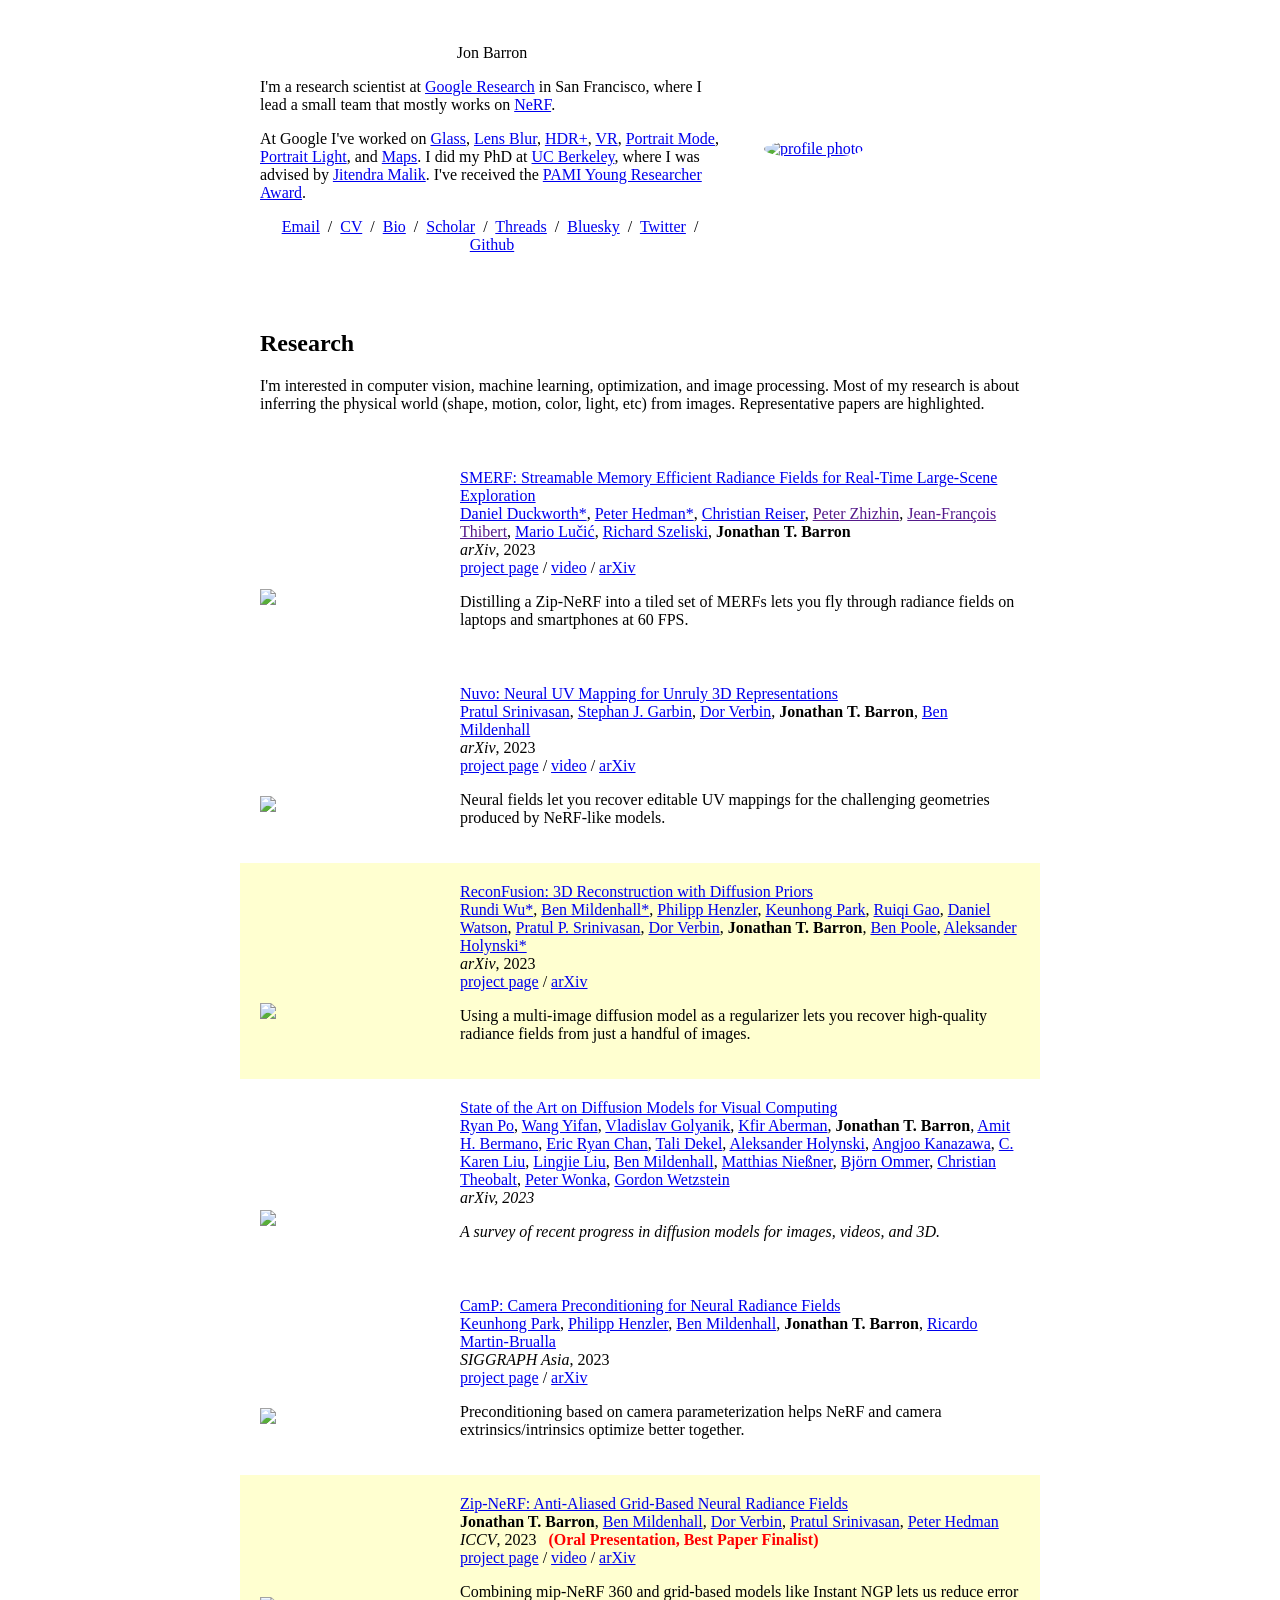
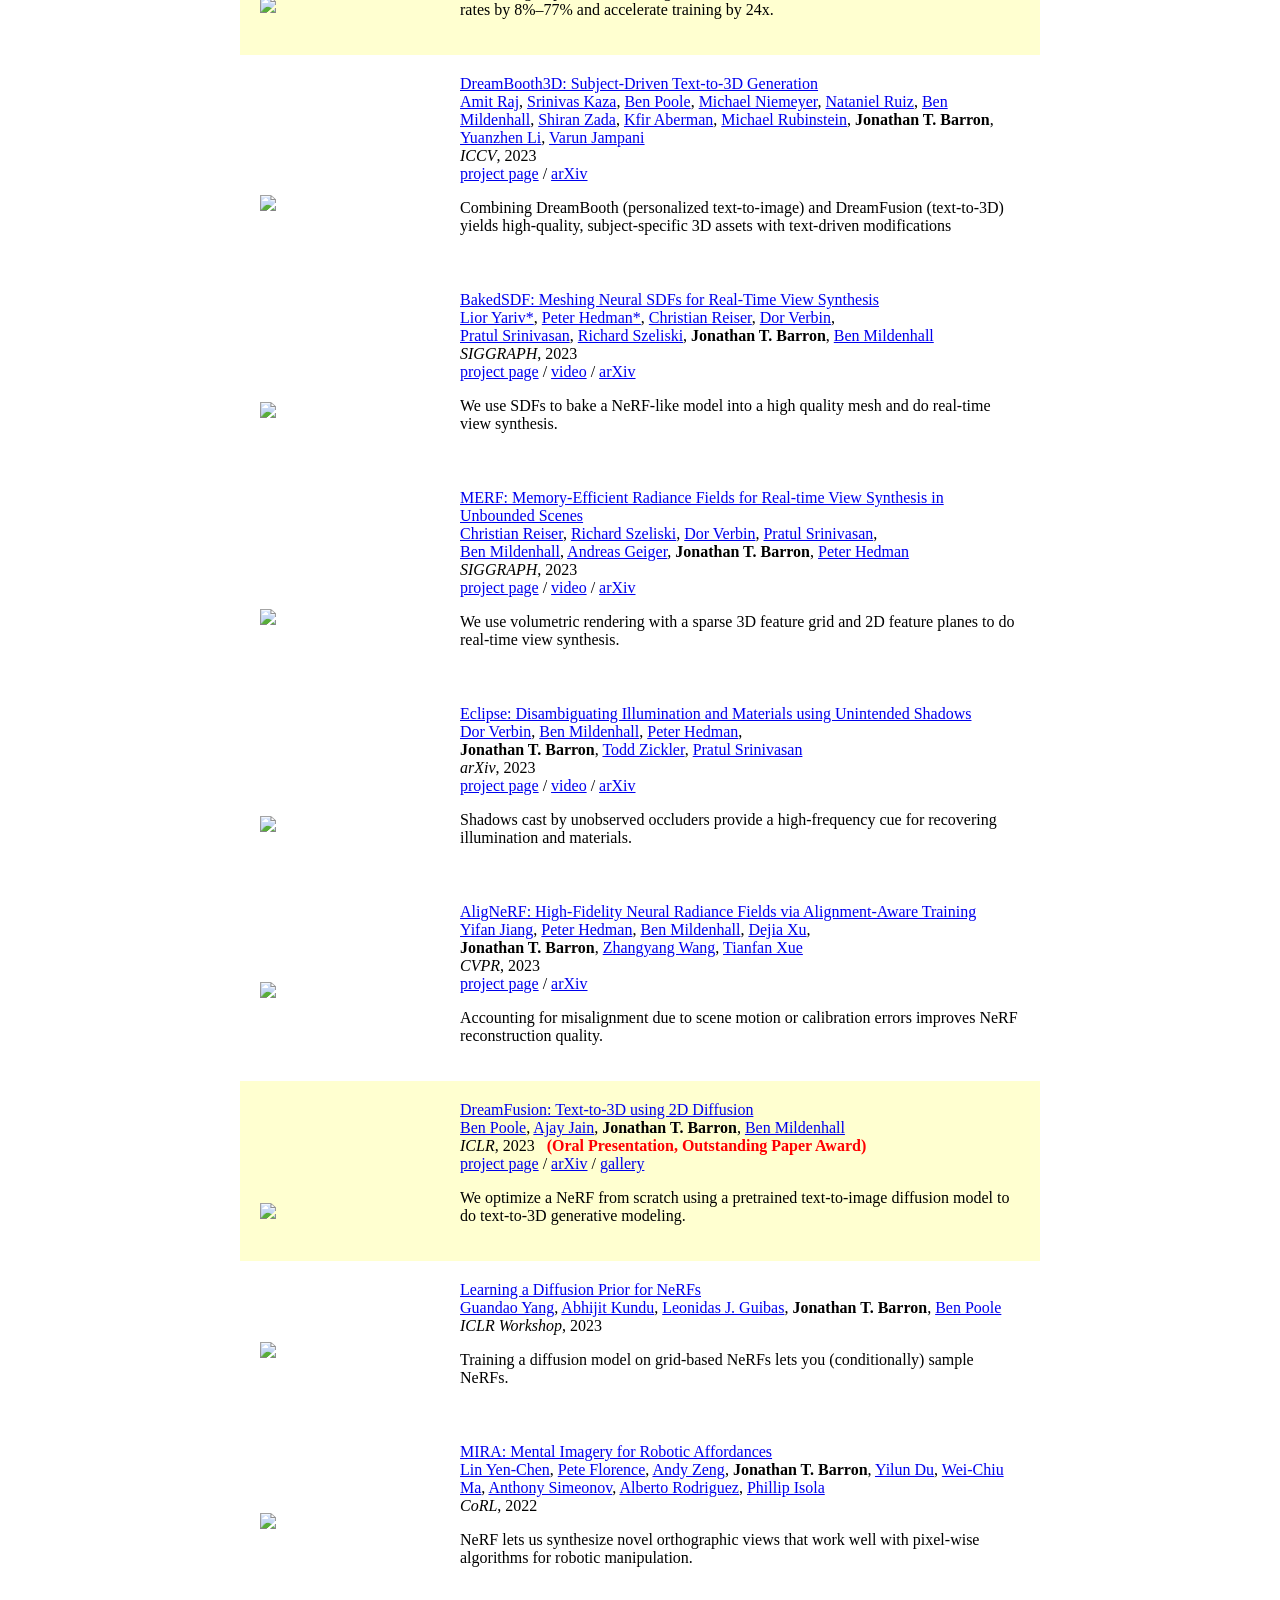
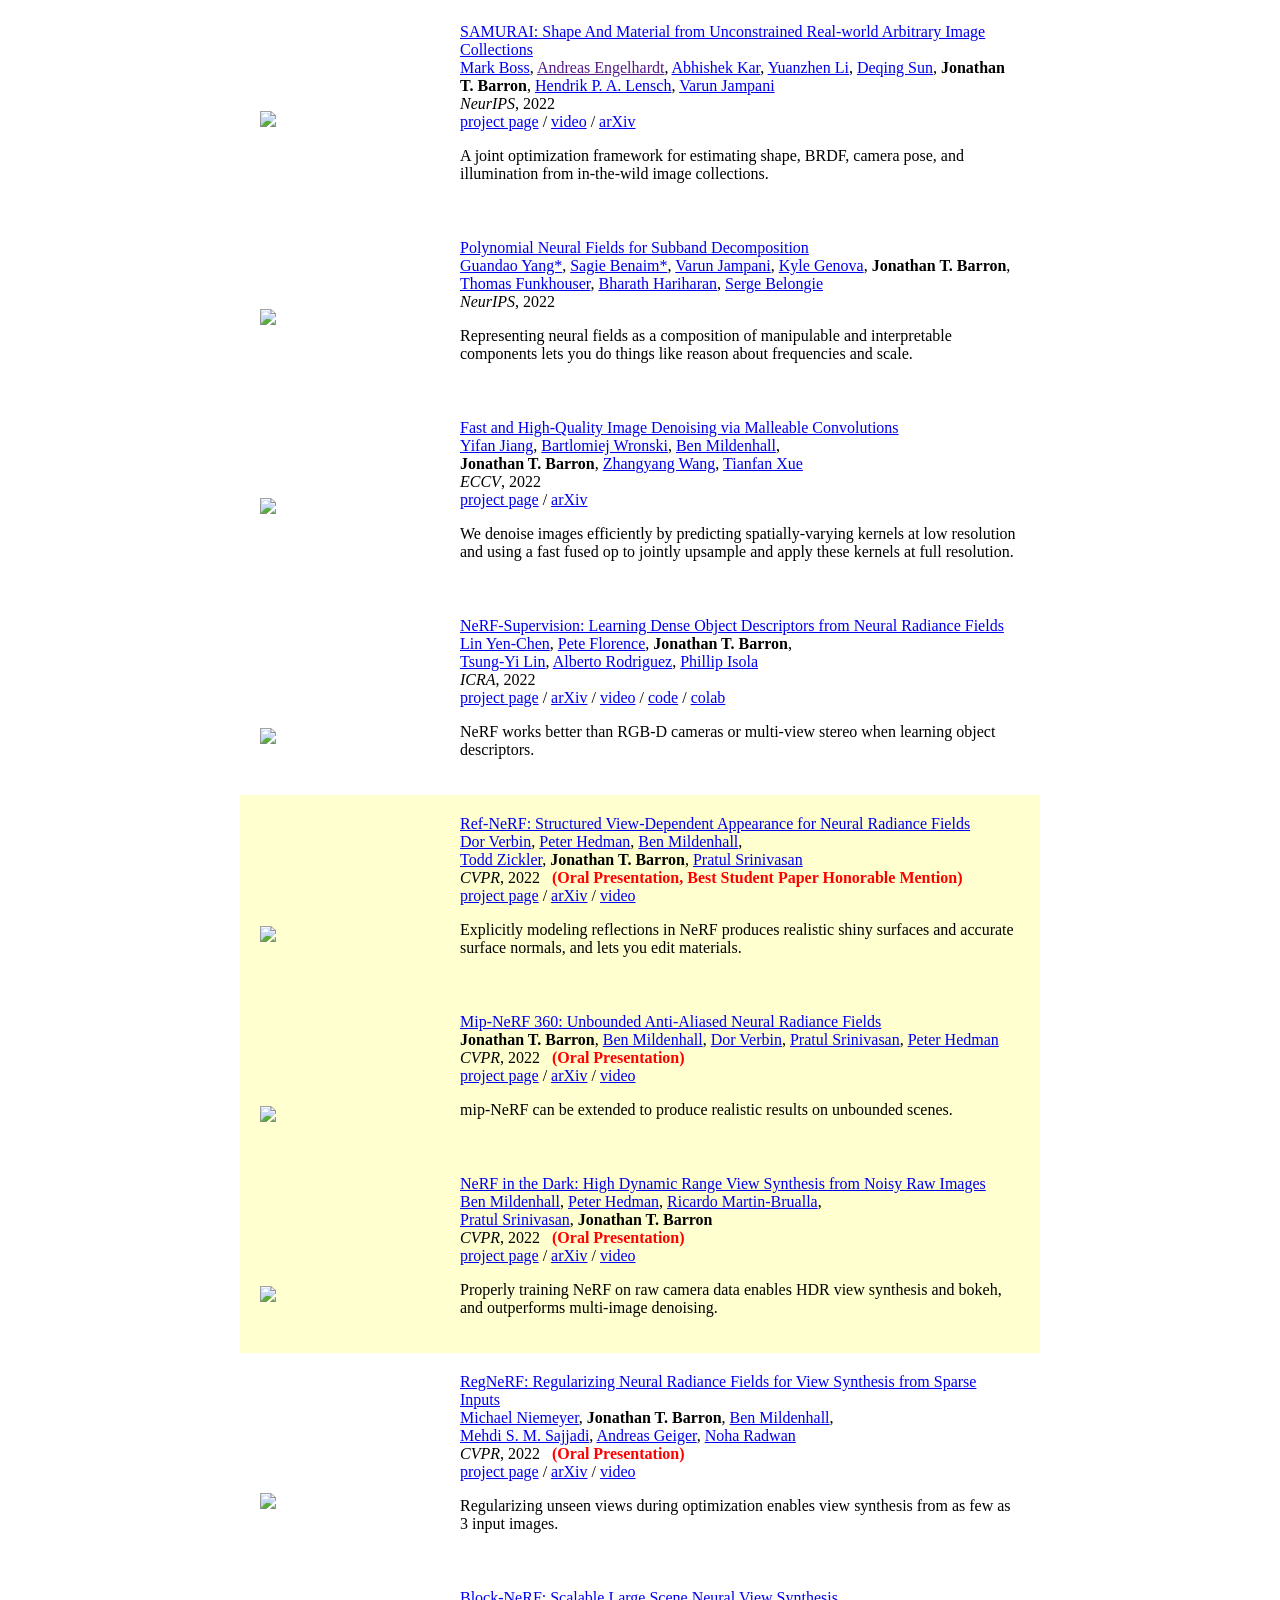
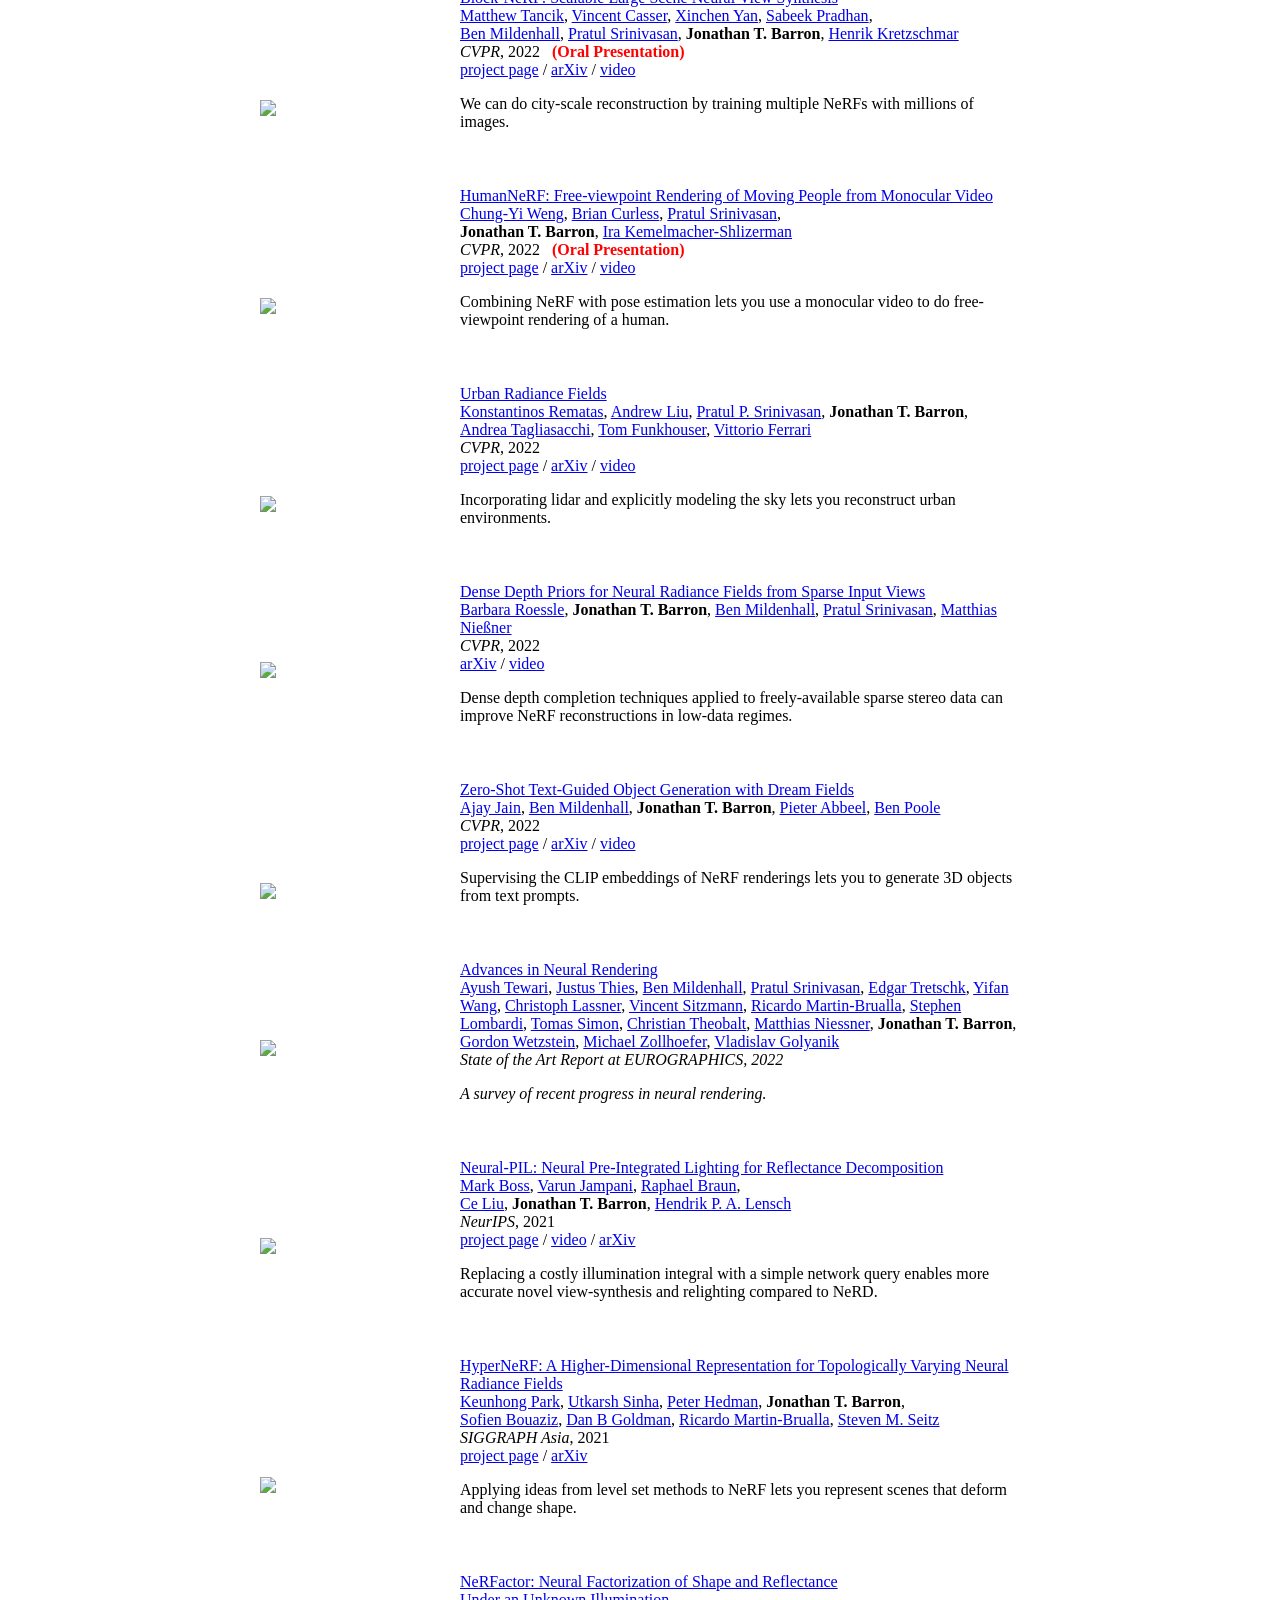
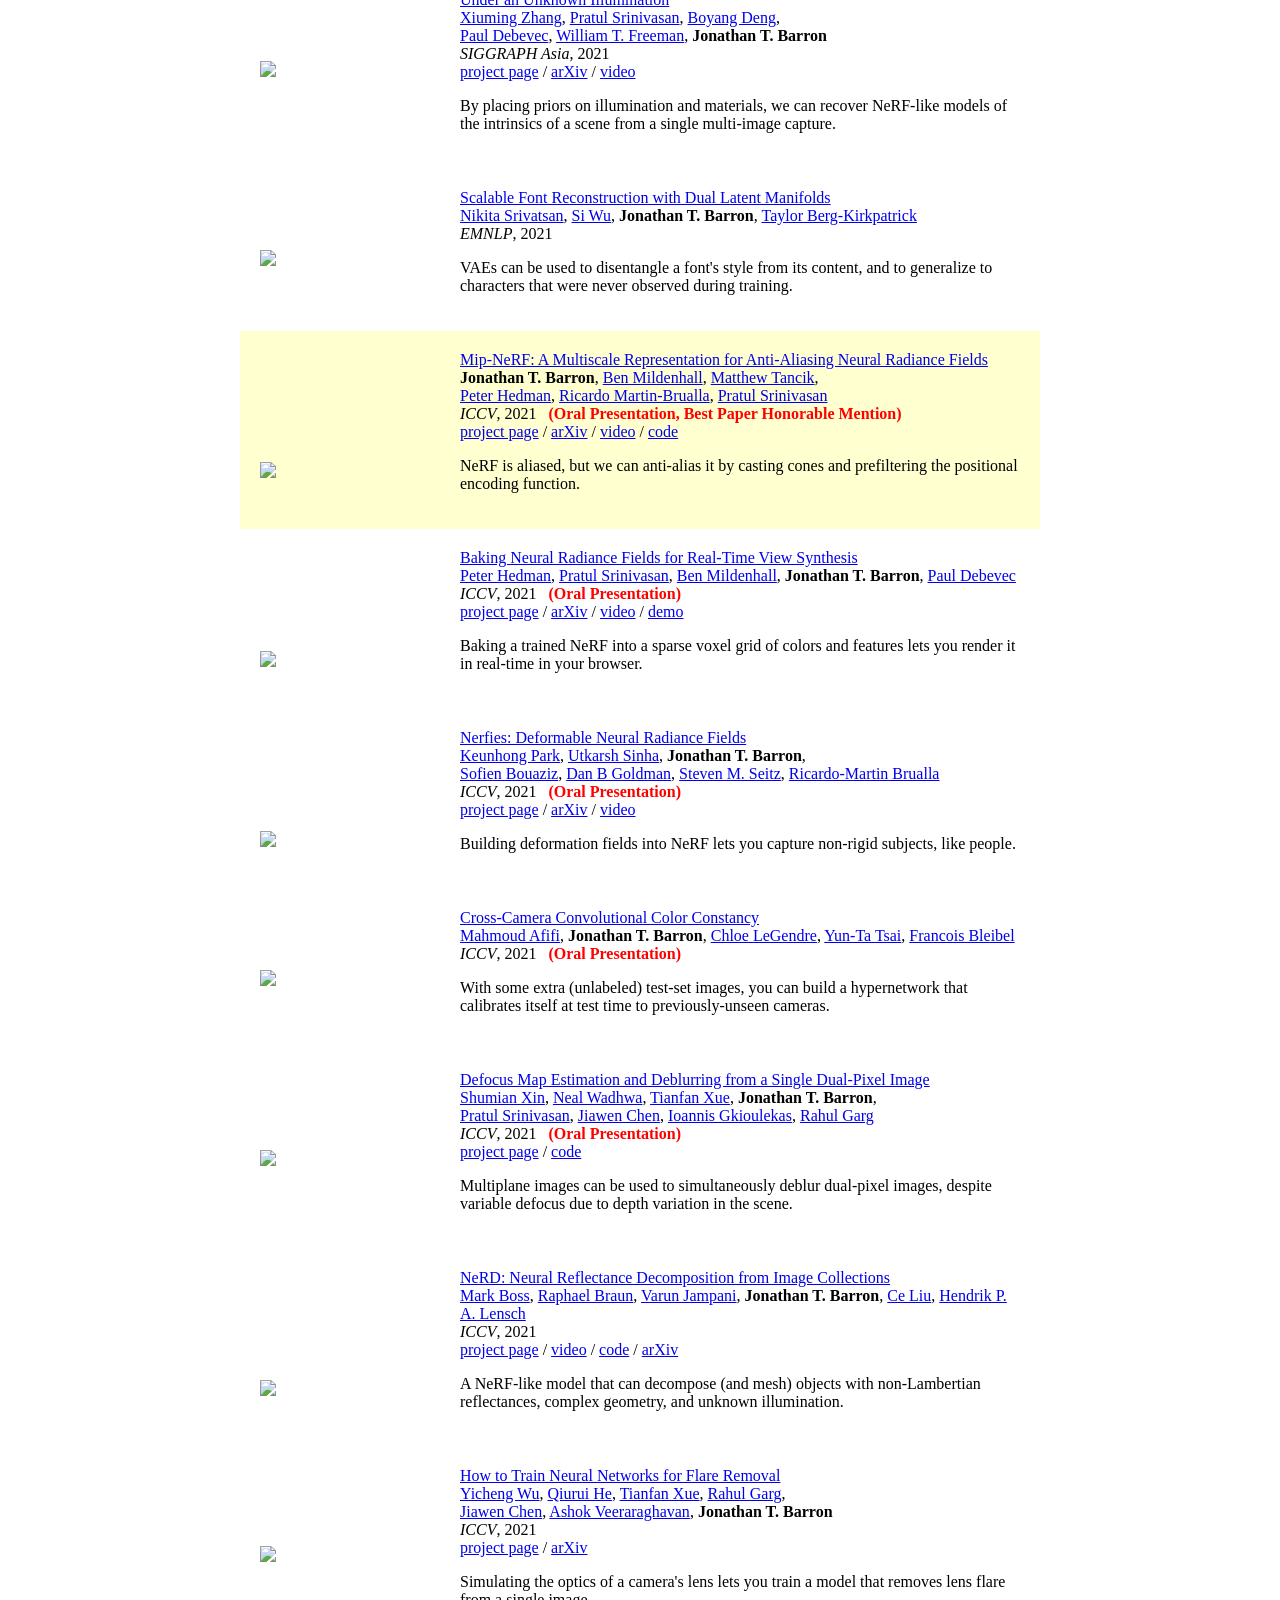
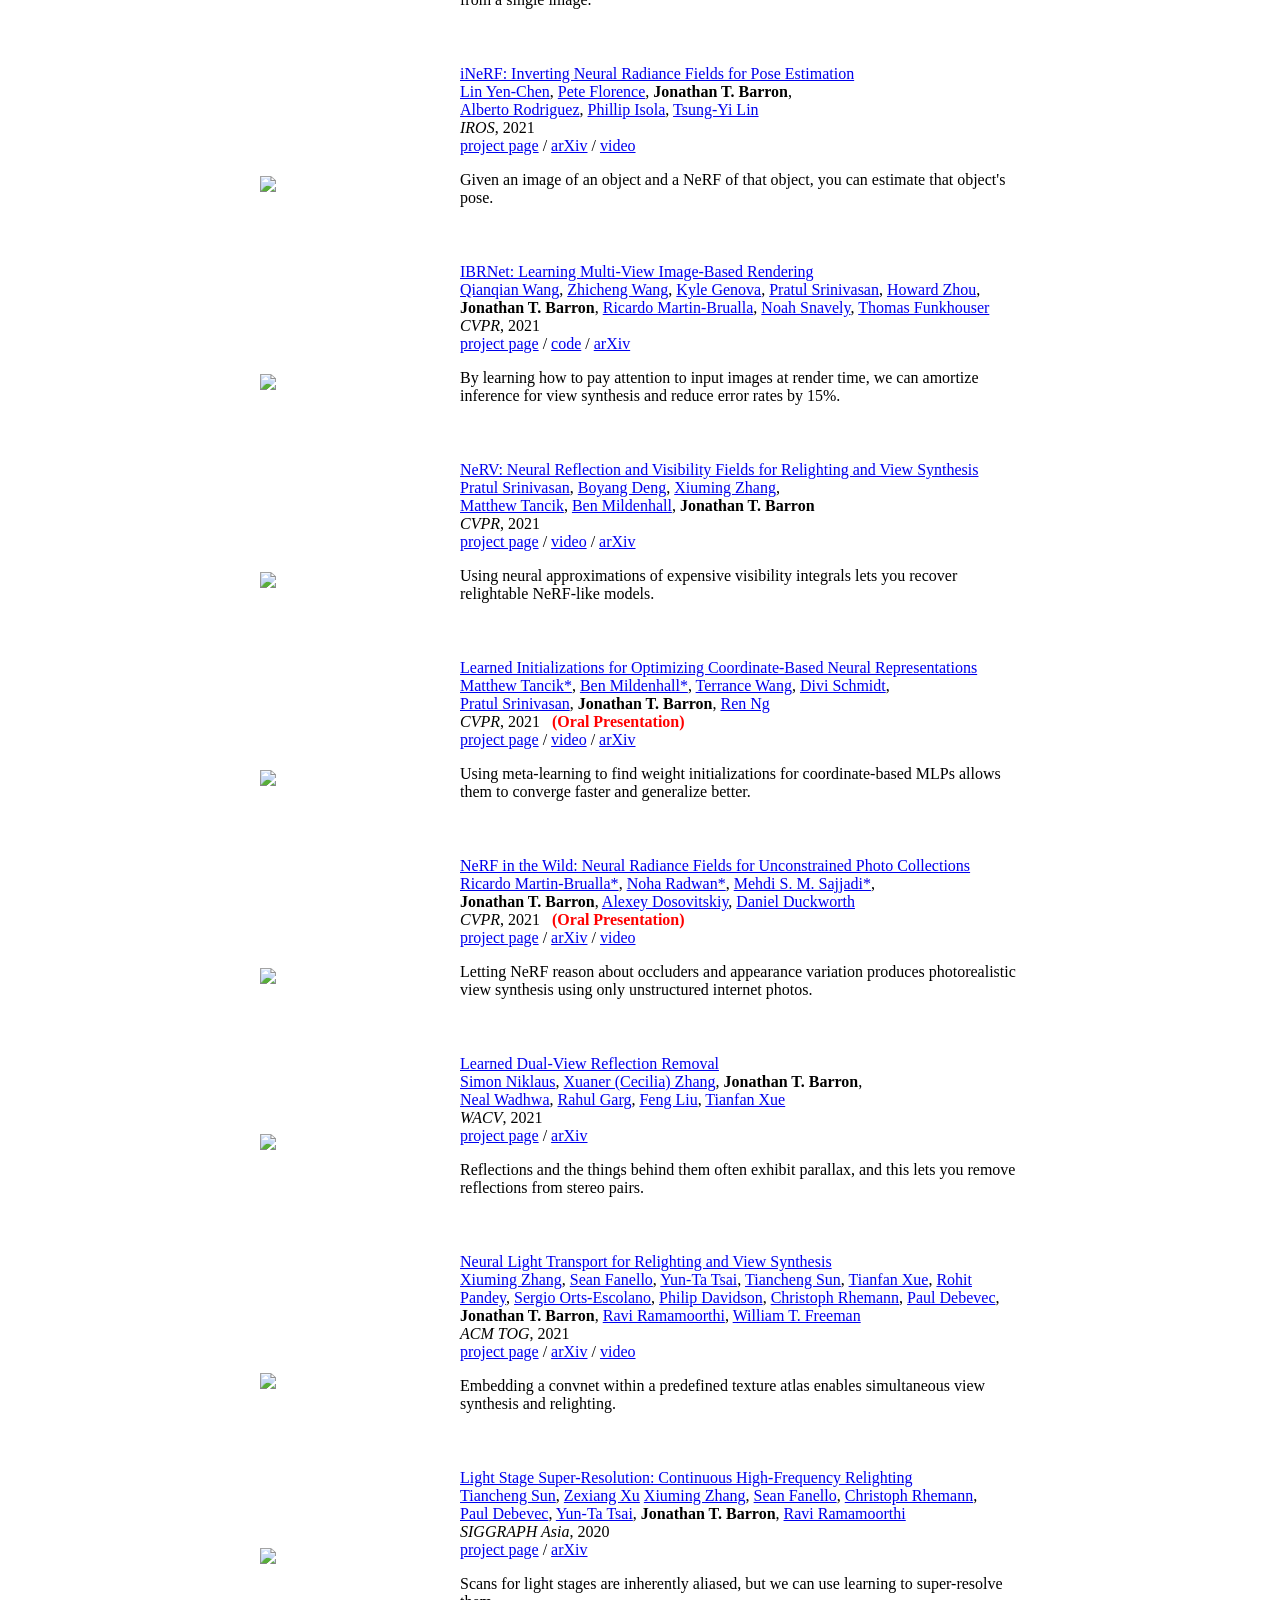
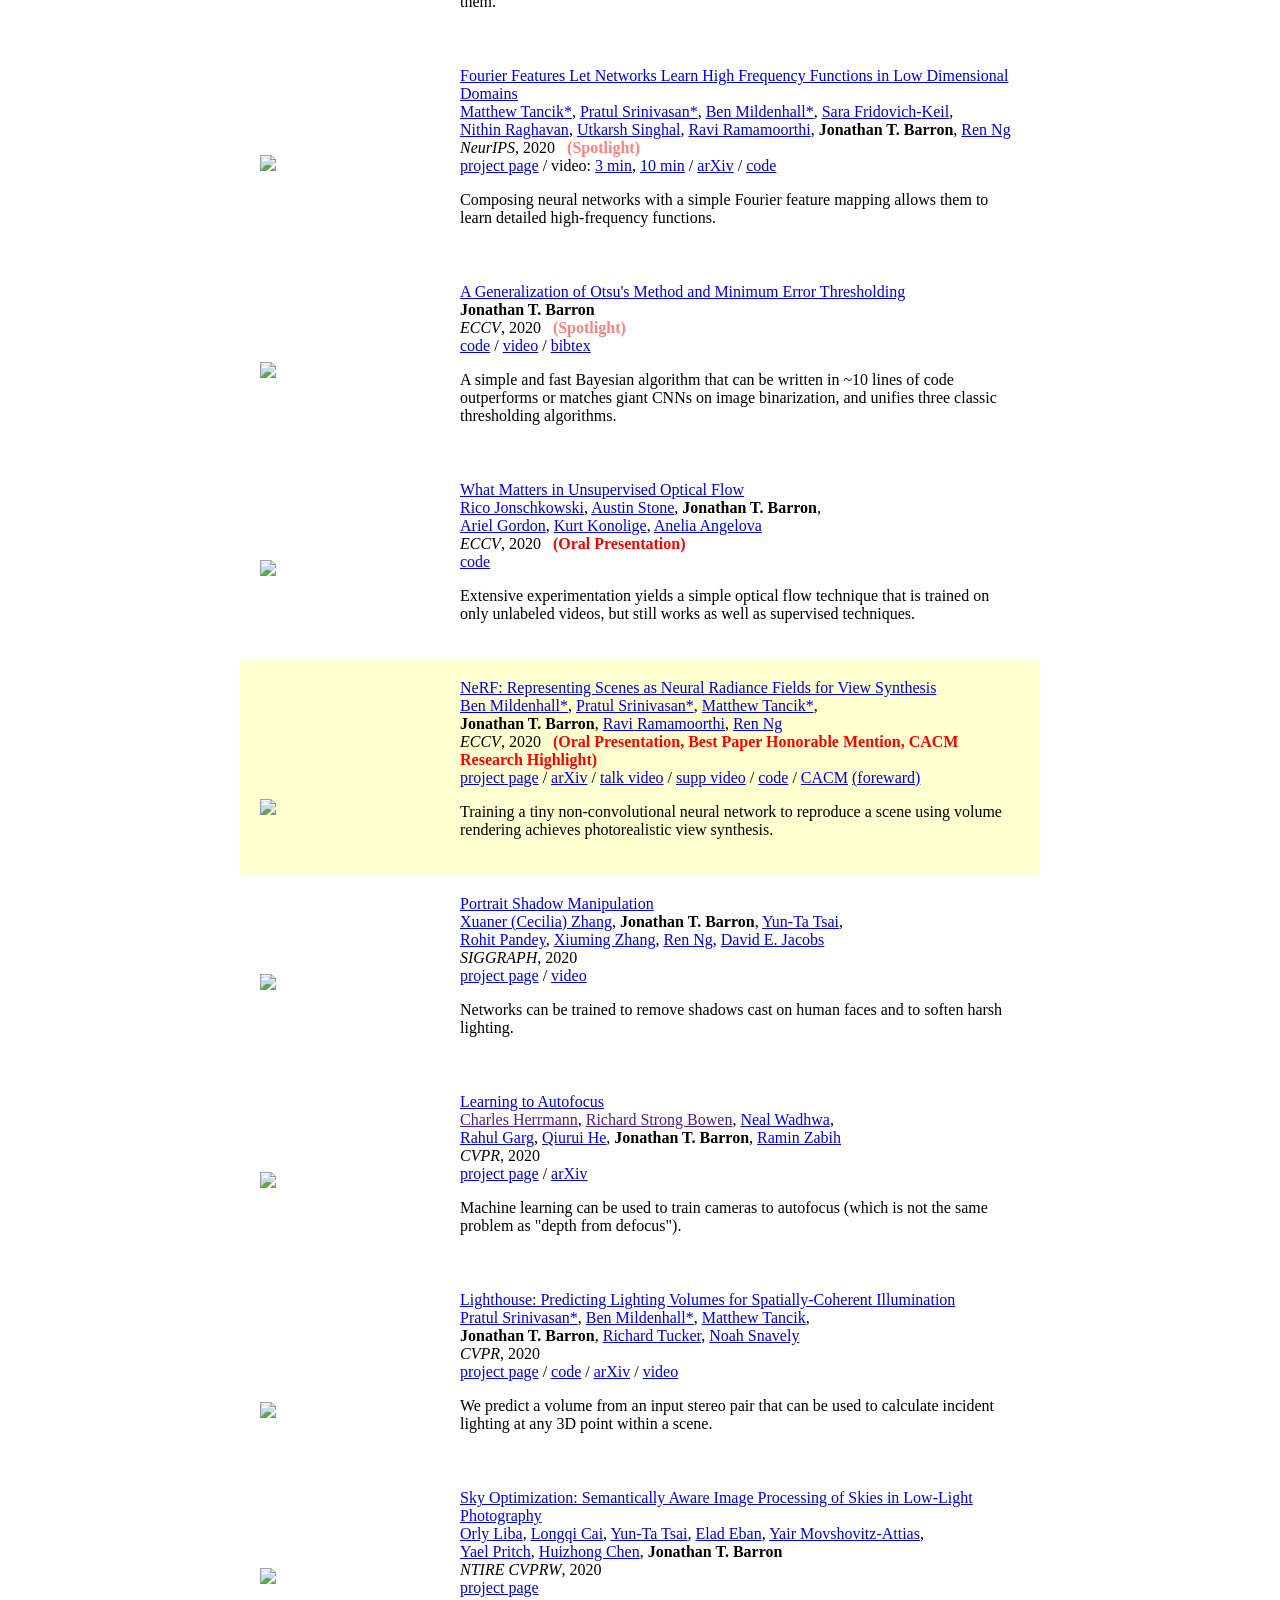
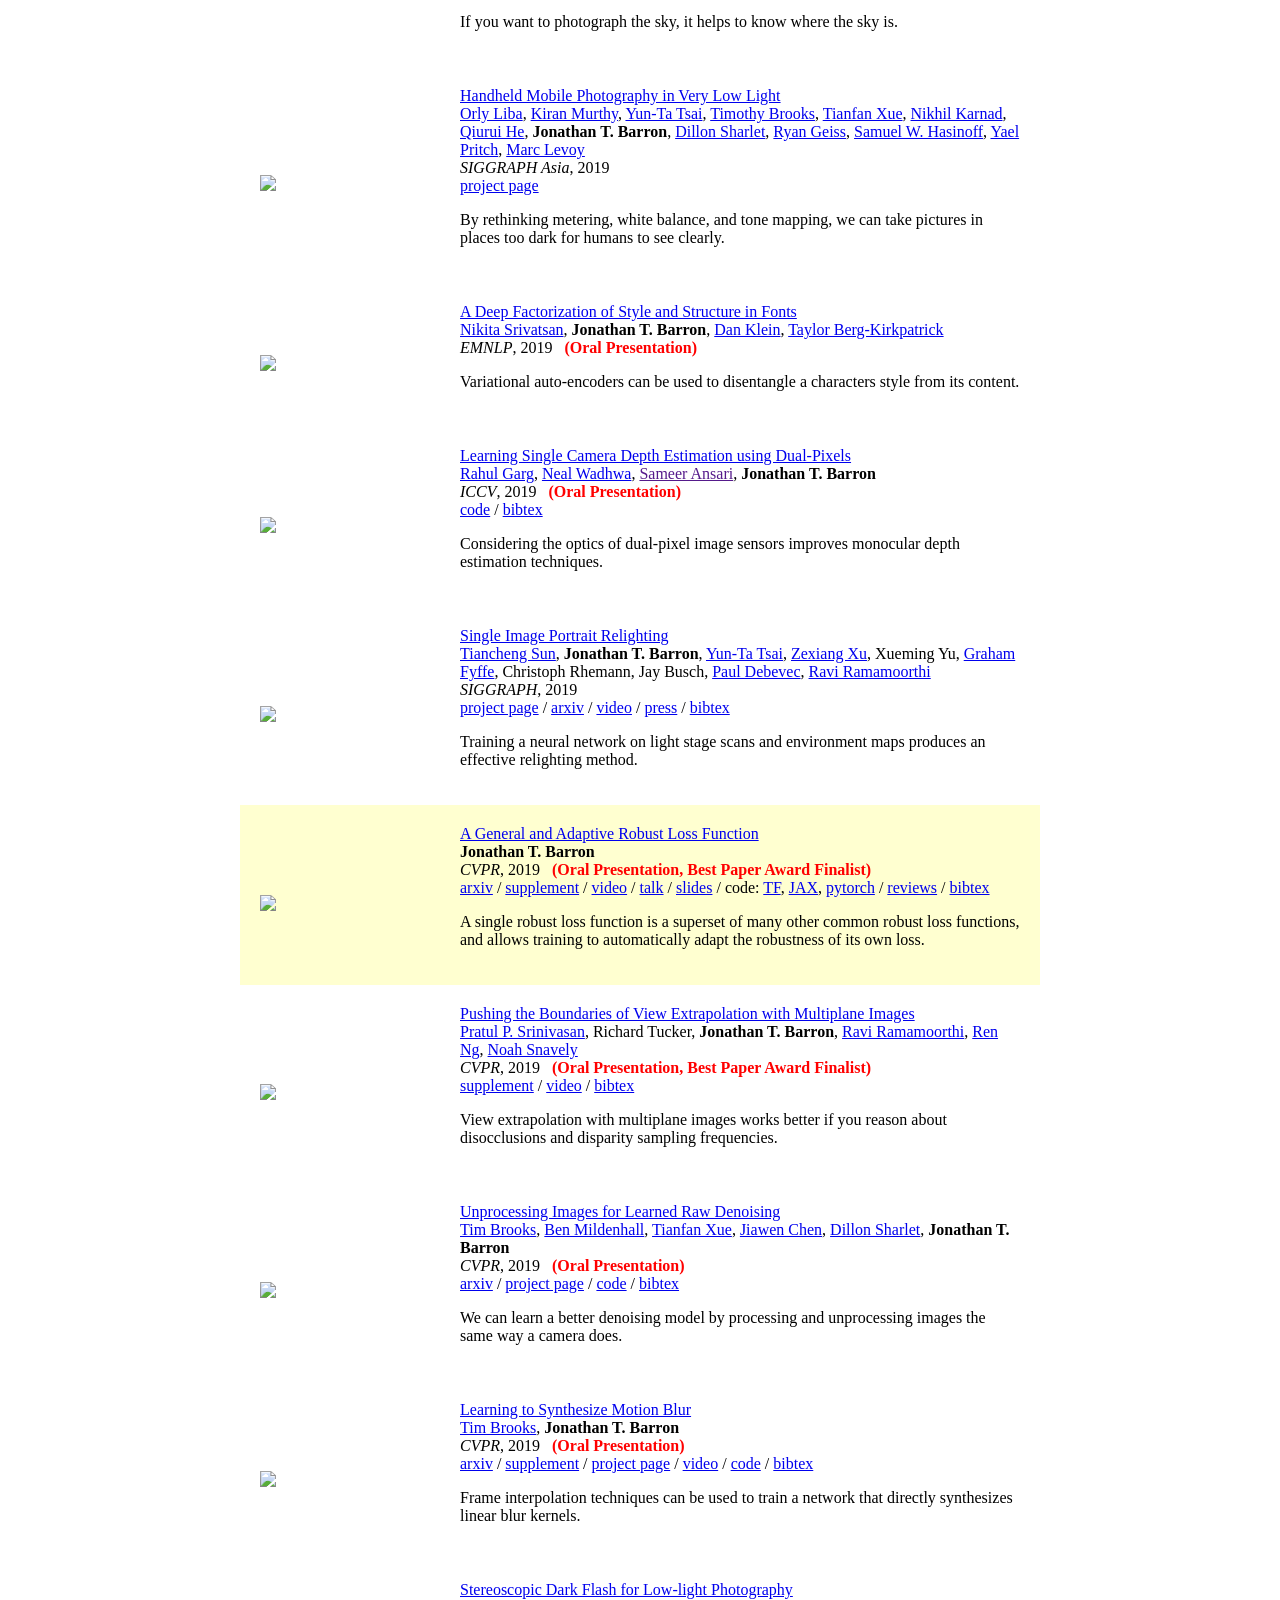
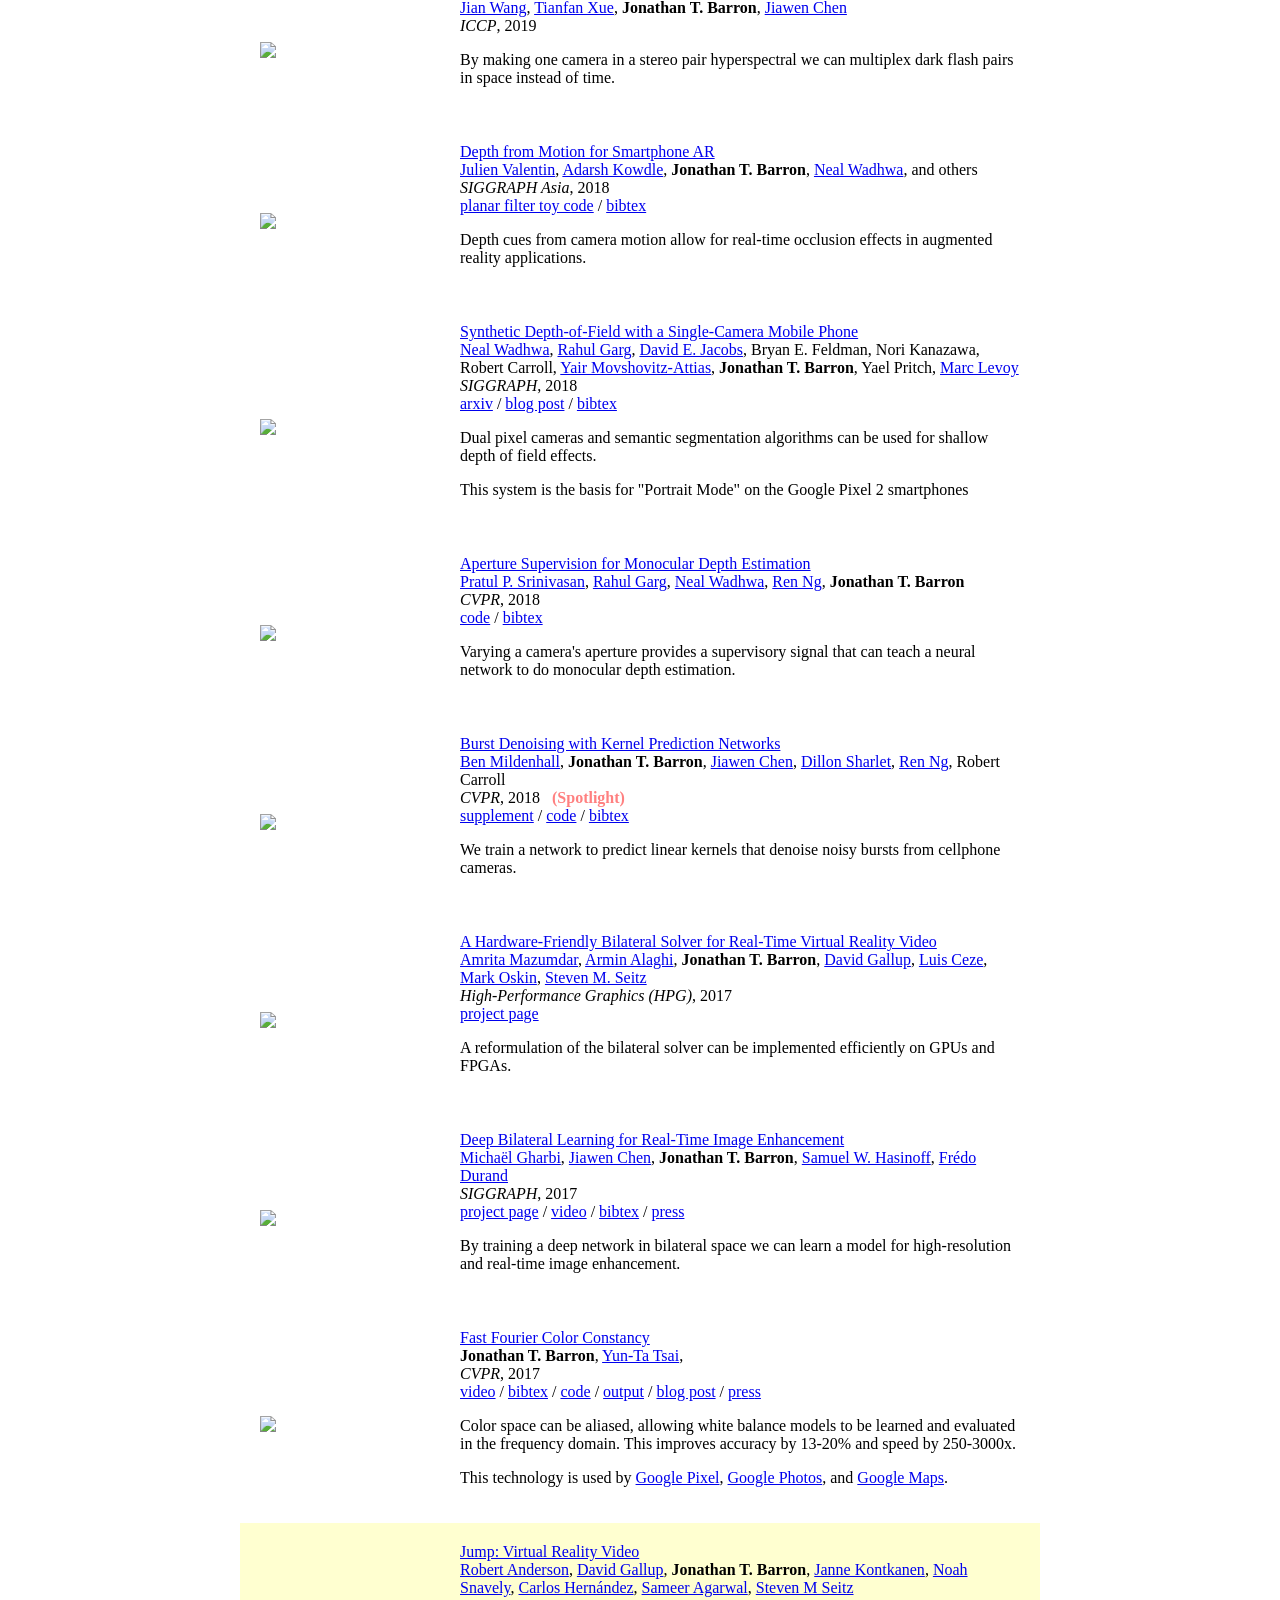
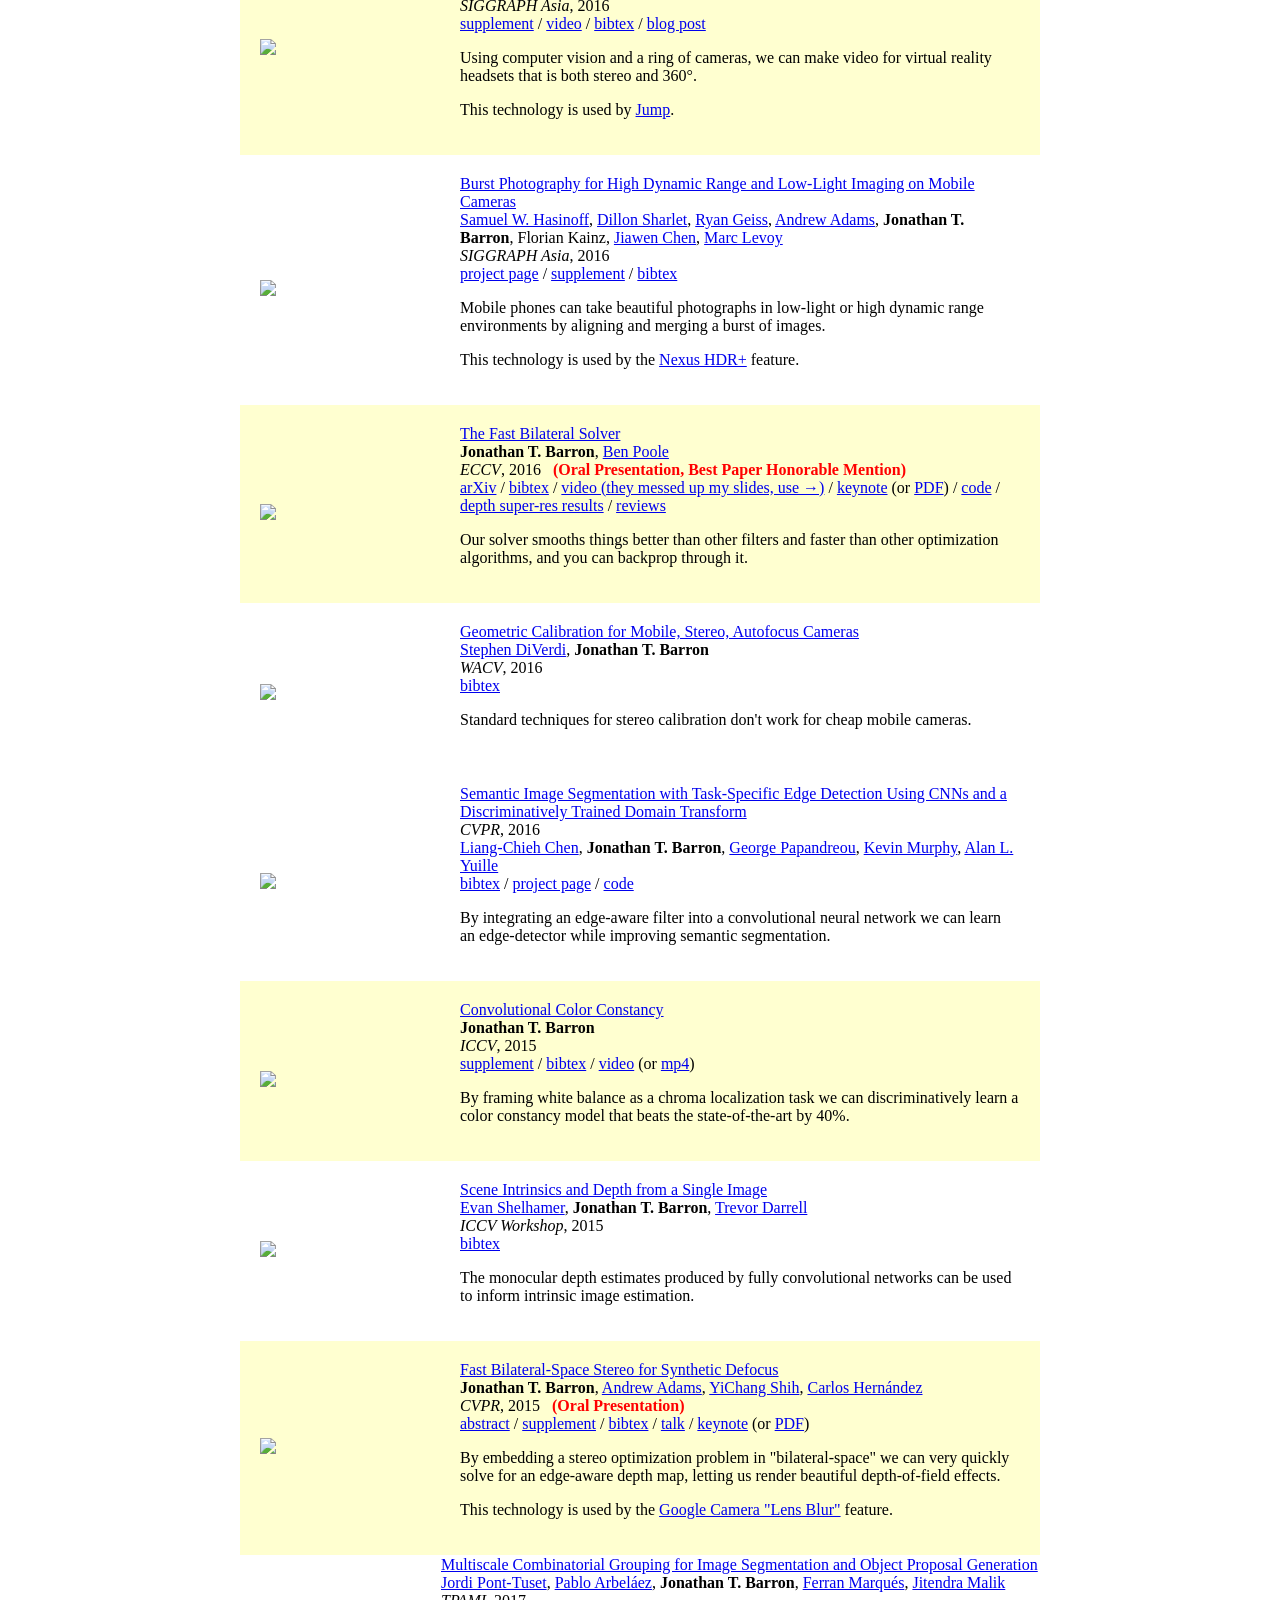
==== index.html @ 23601570 "Create index.html" ====
<!DOCTYPE HTML>
<html lang="en">
  <head>
    <meta http-equiv="Content-Type" content="text/html; charset=UTF-8">

    <title>Jon Barron</title>

    <meta name="author" content="Jon Barron">
    <meta name="viewport" content="width=device-width, initial-scale=1">
    <link rel="shortcut icon" href="images/favicon/favicon.ico" type="image/x-icon">
    <link rel="stylesheet" type="text/css" href="stylesheet.css">
    
  </head>

  <body>
    <table style="width:100%;max-width:800px;border:0px;border-spacing:0px;border-collapse:separate;margin-right:auto;margin-left:auto;"><tbody>
      <tr style="padding:0px">
        <td style="padding:0px">
          <table style="width:100%;border:0px;border-spacing:0px;border-collapse:separate;margin-right:auto;margin-left:auto;"><tbody>
            <tr style="padding:0px">
              <td style="padding:2.5%;width:63%;vertical-align:middle">
                <p class="name" style="text-align: center;">
                  Jon Barron
                </p>
                <p>I'm a research scientist at <a href="https://ai.google/research">Google Research</a> in San Francisco, where I lead a small team that mostly works on <a href="https://www.matthewtancik.com/nerf">NeRF</a>.
                </p>
                <p>
                  At Google I've worked on <a href="https://www.google.com/glass/start/">Glass</a>,  <a href="https://ai.googleblog.com/2014/04/lens-blur-in-new-google-camera-app.html">Lens Blur</a>, <a href="https://ai.googleblog.com/2014/10/hdr-low-light-and-high-dynamic-range.html">HDR+</a>, <a href="https://blog.google/products/google-ar-vr/introducing-next-generation-jump/">VR</a>, <a href="https://ai.googleblog.com/2017/10/portrait-mode-on-pixel-2-and-pixel-2-xl.html">Portrait Mode</a>, <a href="https://ai.googleblog.com/2020/12/portrait-light-enhancing-portrait.html">Portrait Light</a>, and <a href="https://blog.google/products/maps/three-maps-updates-io-2022/">Maps</a>. I did my PhD at <a href="http://www.eecs.berkeley.edu/">UC Berkeley</a>, where I was advised by <a href="http://www.cs.berkeley.edu/~malik/">Jitendra Malik</a>. I've received the <a href="https://www.thecvf.com/?page_id=413#YRA">PAMI Young Researcher Award</a>.
                </p>
                <p style="text-align:center">
                  <a href="mailto:jonbarron@gmail.com">Email</a> &nbsp;/&nbsp;
                  <a href="data/JonBarron-CV.pdf">CV</a> &nbsp;/&nbsp;
                  <a href="data/JonBarron-bio.txt">Bio</a> &nbsp;/&nbsp;
                  <a href="https://scholar.google.com/citations?hl=en&user=jktWnL8AAAAJ">Scholar</a> &nbsp;/&nbsp;
				  <a href="https://www.threads.net/@jonbarron">Threads</a> &nbsp;/&nbsp;
				  <a href="https://bsky.app/profile/jonbarron.bsky.social">Bluesky</a> &nbsp;/&nbsp;
                  <a href="https://twitter.com/jon_barron">Twitter</a> &nbsp;/&nbsp;
                  <a href="https://github.com/jonbarron/">Github</a>
                </p>
              </td>
              <td style="padding:2.5%;width:40%;max-width:40%">
                <a href="images/JonBarron.jpg"><img style="width:100%;max-width:100%;object-fit: cover; border-radius: 50%;" alt="profile photo" src="images/JonBarron_circle.jpg" class="hoverZoomLink"></a>
              </td>
            </tr>
          </tbody></table>
          <table style="width:100%;border:0px;border-spacing:0px;border-collapse:separate;margin-right:auto;margin-left:auto;"><tbody>
              <tr>
              <td style="padding:20px;width:100%;vertical-align:middle">
                <h2>Research</h2>
                <p>
                  I'm interested in computer vision, machine learning, optimization, and image processing. Most of my research is about inferring the physical world (shape, motion, color, light, etc) from images. Representative papers are <span class="highlight">highlighted</span>.
                </p>
              </td>
            </tr>
          </tbody></table>
          <table style="width:100%;border:0px;border-spacing:0px;border-collapse:separate;margin-right:auto;margin-left:auto;"><tbody>



    <tr onmouseout="smerf_stop()" onmouseover="smerf_start()">
      <td style="padding:20px;width:25%;vertical-align:middle">
        <div class="one">
          <div class="two" id='smerf_image'><video  width=100% muted autoplay loop>
          <source src="images/smerf.mp4" type="video/mp4">
          Your browser does not support the video tag.
          </video></div>
          <img src='images/smerf.jpg' width=100%>
        </div>
        <script type="text/javascript">
          function smerf_start() {
            document.getElementById('smerf_image').style.opacity = "1";
          }

          function smerf_stop() {
            document.getElementById('smerf_image').style.opacity = "0";
          }
          smerf_stop()
        </script>
      </td>
      <td style="padding:20px;width:75%;vertical-align:middle">
        <a href="https://smerf-3d.github.io/">
          <span class="papertitle">SMERF: Streamable Memory Efficient Radiance Fields for Real-Time Large-Scene Exploration</span>
        </a>
        <br>
		<a href="http://www.stronglyconvex.com/about.html">Daniel Duckworth*</a>,
		<a href="https://phogzone.com/">Peter Hedman*</a>,
		<a href="https://creiser.github.io/">Christian Reiser</a>,
		<a href="">Peter Zhizhin</a>,
		<a href="">Jean-François Thibert</a>,
        <a href="https://lucic.ai/">Mario Lučić</a>,
        <a href="https://szeliski.org/">Richard Szeliski</a>,
		<strong>Jonathan T. Barron</strong>
        <br>
        <em>arXiv</em>, 2023
        <br>
        <a href="https://smerf-3d.github.io/">project page</a>
        /
        <a href="https://www.youtube.com/watch?v=zhO8iUBpnCc">video</a>
        /
        <a href="https://arxiv.org/abs/2312.07541">arXiv</a>
        <p></p>
        <p>
        Distilling a Zip-NeRF into a tiled set of MERFs lets you fly through radiance fields on laptops and smartphones at 60 FPS.
        </p>
      </td>
    </tr>
	

    <tr onmouseout="nuvo_stop()" onmouseover="nuvo_start()">
      <td style="padding:20px;width:25%;vertical-align:middle">
        <div class="one">
          <div class="two" id='nuvo_image'><video  width=100% muted autoplay loop>
          <source src="images/nuvo.mp4" type="video/mp4">
          Your browser does not support the video tag.
          </video></div>
          <img src='images/nuvo.jpg' width=100%>
        </div>
        <script type="text/javascript">
          function nuvo_start() {
            document.getElementById('nuvo_image').style.opacity = "1";
          }

          function nuvo_stop() {
            document.getElementById('nuvo_image').style.opacity = "0";
          }
          nuvo_stop()
        </script>
      </td>
      <td style="padding:20px;width:75%;vertical-align:middle">
        <a href="https://pratulsrinivasan.github.io/nuvo/">
          <span class="papertitle">Nuvo: Neural UV Mapping for Unruly 3D Representations</span>
        </a>
        <br>
        <a href="https://pratulsrinivasan.github.io/">Pratul Srinivasan</a>,
        <a href="http://stephangarbin.com/">Stephan J. Garbin</a>,
        <a href="https://dorverbin.github.io/">Dor Verbin</a>,
		<strong>Jonathan T. Barron</strong>,
        <a href="https://bmild.github.io/">Ben Mildenhall</a>
        <br>
        <em>arXiv</em>, 2023
        <br>
        <a href="https://pratulsrinivasan.github.io/nuvo/">project page</a>
        /
        <a href="https://www.youtube.com/watch?v=hmJiOSTDQZI">video</a>
        /
        <a href="http://arxiv.org/abs/2312.05283">arXiv</a>
        <p></p>
        <p>
        Neural fields let you recover editable UV mappings for the challenging geometries produced by NeRF-like models.
        </p>
      </td>
    </tr>
	
	
    <tr onmouseout="recon_stop()" onmouseover="recon_start()" bgcolor="#ffffd0">
      <td style="padding:20px;width:25%;vertical-align:middle">
        <div class="one">
          <div class="two" id='recon_image'><video  width=100% height=100% muted autoplay loop>
          <source src="images/recon.mp4" type="video/mp4">
          Your browser does not support the video tag.
          </video></div>
          <img src='images/recon.png' width="160">
        </div>
        <script type="text/javascript">
          function recon_start() {
            document.getElementById('recon_image').style.opacity = "1";
          }

          function recon_stop() {
            document.getElementById('recon_image').style.opacity = "0";
          }
          recon_stop()
        </script>
      </td>
      <td style="padding:20px;width:75%;vertical-align:middle">
        <a href="https://reconfusion.github.io/">
			<span class="papertitle">ReconFusion: 3D Reconstruction with Diffusion Priors</span>
        </a>
        <br>
        <a href="https://www.cs.columbia.edu/~rundi/">Rundi Wu*</a>,
		<a href="https://bmild.github.io/">Ben Mildenhall*</a>,
        <a href="https://henzler.github.io/">Philipp Henzler</a>,
        <a href="https://keunhong.com/">Keunhong Park</a>,
        <a href="https://ruiqigao.github.io/">Ruiqi Gao</a>,
        <a href="https://scholar.google.com/citations?user=_pKKv2QAAAAJ&hl=en/">Daniel Watson</a>,
        <a href="https://pratulsrinivasan.github.io/">Pratul P. Srinivasan</a>,
        <a href="https://dorverbin.github.io/">Dor Verbin</a>,
		<strong>Jonathan T. Barron</strong>,
        <a href="https://poolio.github.io/">Ben Poole</a>,
        <a href="https://holynski.org/">Aleksander Holynski*</a>
        <br>
        <em>arXiv</em>, 2023
        <br>
        <a href="https://reconfusion.github.io/">project page</a>
        /
        <a href="https://arxiv.org/abs/">arXiv</a>
        <p></p>
        <p>
        Using a multi-image diffusion model as a regularizer lets you recover high-quality radiance fields from just a handful of images.
        </p>
      </td>
    </tr>


<tr onmouseout="difsurvey_stop()" onmouseover="difsurvey_start()">
  <td style="padding:20px;width:25%;vertical-align:middle">
    <div class="one">
    <div class="two" id='difsurvey_image'><video  width=100% height=100% muted autoplay loop>
    <source src="images/difsurvey_video.mp4" type="video/mp4">
    Your browser does not support the video tag.
    </video></div>
      <img src='images/difsurvey_image.jpg' width="160">
    </div>
    <script type="text/javascript">
      function difsurvey_start() {
        document.getElementById('difsurvey_image').style.opacity = "1";
      }

      function difsurvey_stop() {
        document.getElementById('difsurvey_image').style.opacity = "0";
      }
      difsurvey_stop()
    </script>
  </td>
  <td style="padding:20px;width:75%;vertical-align:middle">
    <a href="https://arxiv.org/abs/2310.07204">
      <span class="papertitle">State of the Art on Diffusion Models for Visual Computing
</span>
    </a>
    <br>
	<a href="https://ryanpo.com/">Ryan Po</a>,
	<a href="https://yifita.netlify.app/">Wang Yifan</a>,
	<a href="https://people.mpi-inf.mpg.de/~golyanik/">Vladislav Golyanik</a>,
	<a href="https://kfiraberman.github.io/">Kfir Aberman</a>,
	<strong>Jonathan T. Barron</strong>,
	<a href="https://www.cs.tau.ac.il/~amberman/">Amit H. Bermano</a>,
	<a href="https://ericryanchan.github.io/">Eric Ryan Chan</a>,
	<a href="https://www.weizmann.ac.il/math/dekel/home">Tali Dekel</a>,
	<a href="https://holynski.org/">Aleksander Holynski</a>,
	<a href="https://people.eecs.berkeley.edu/~kanazawa/">Angjoo Kanazawa</a>,
	<a href="https://tml.stanford.edu/">C. Karen Liu</a>,
	<a href="https://lingjie0206.github.io/">Lingjie Liu</a>,
	<a href="https://bmild.github.io/">Ben Mildenhall</a>,
    <a href="https://www.niessnerlab.org/">Matthias Nießner</a>,
	<a href="https://ommer-lab.com/people/ommer/">Björn Ommer</a>,
	<a href="https://people.mpi-inf.mpg.de/~theobalt/">Christian Theobalt</a>,
	<a href="https://peterwonka.net/">Peter Wonka</a>,
    <a href="https://stanford.edu/~gordonwz/">Gordon Wetzstein</a>
    <br>
	<em>arXiv<em>, 2023
    <br>
    <p></p>
    <p>
    A survey of recent progress in diffusion models for images, videos, and 3D.
    </p>
  </td>
</tr>          

    <tr onmouseout="camp_stop()" onmouseover="camp_start()">
      <td style="padding:20px;width:25%;vertical-align:middle">
        <div class="one">
          <div class="two" id='camp_image'><video  width=100% height=100% muted autoplay loop>
          <source src="images/camp.mp4" type="video/mp4">
          Your browser does not support the video tag.
          </video></div>
          <img src='images/camp.png' width="160">
        </div>
        <script type="text/javascript">
          function camp_start() {
            document.getElementById('camp_image').style.opacity = "1";
          }

          function camp_stop() {
            document.getElementById('camp_image').style.opacity = "0";
          }
          camp_stop()
        </script>
      </td>
      <td style="padding:20px;width:75%;vertical-align:middle">
        <a href="https://camp-nerf.github.io/">
          <span class="papertitle">CamP: Camera Preconditioning for Neural Radiance Fields</span>
        </a>
        <br>
        <a href="https://keunhong.com/">Keunhong Park</a>,
        <a href="https://henzler.github.io/">Philipp Henzler</a>,
        <a href="https://bmild.github.io/">Ben Mildenhall</a>,
        <strong>Jonathan T. Barron</strong>,
        <a href="http://www.ricardomartinbrualla.com/">Ricardo Martin-Brualla</a>
        <br>
        <em>SIGGRAPH Asia</em>, 2023
        <br>
        <a href="https://camp-nerf.github.io/">project page</a>
        /
        <a href="https://arxiv.org/abs/2308.10902">arXiv</a>
        <p></p>
        <p>
        Preconditioning based on camera parameterization helps NeRF and camera extrinsics/intrinsics optimize better together.
        </p>
      </td>
    </tr>

    
      <tr onmouseout="zipnerf_stop()" onmouseover="zipnerf_start()"  bgcolor="#ffffd0">
        <td style="padding:20px;width:25%;vertical-align:middle">
          <div class="one">
            <div class="two" id='zipnerf_image'><video  width=100% height=100% muted autoplay loop>
            <source src="images/zipnerf.mp4" type="video/mp4">
            Your browser does not support the video tag.
            </video></div>
            <img src='images/zipnerf.jpg' width="160">
          </div>
          <script type="text/javascript">
            function zipnerf_start() {
              document.getElementById('zipnerf_image').style.opacity = "1";
            }

            function zipnerf_stop() {
              document.getElementById('zipnerf_image').style.opacity = "0";
            }
            zipnerf_stop()
          </script>
        </td>
        <td style="padding:20px;width:75%;vertical-align:middle">
          <a href="http://jonbarron.info/zipnerf">
            <span class="papertitle">Zip-NeRF: Anti-Aliased Grid-Based Neural Radiance Fields</span>
          </a>
          <br>
          <strong>Jonathan T. Barron</strong>,
          <a href="https://bmild.github.io/">Ben Mildenhall</a>,
          <a href="https://scholar.harvard.edu/dorverbin/home">Dor Verbin</a>,
          <a href="https://pratulsrinivasan.github.io/">Pratul Srinivasan</a>,
          <a href="https://phogzone.com/">Peter Hedman</a>
          <br>
          <em>ICCV</em>, 2023 &nbsp <font color="red"><strong>(Oral Presentation, Best Paper Finalist)</strong></font>
          <br>
          <a href="http://jonbarron.info/zipnerf">project page</a>
          /
          <a href="https://www.youtube.com/watch?v=xrrhynRzC8k">video</a>
          /
          <a href="https://arxiv.org/abs/2304.06706">arXiv</a>
          <p></p>
          <p>
          Combining mip-NeRF 360 and grid-based models like Instant NGP lets us reduce error rates by 8%&ndash;77% and accelerate training by 24x.
          </p>
        </td>
      </tr>
      
      
      <tr onmouseout="db3d_stop()" onmouseover="db3d_start()">
        <td style="padding:20px;width:25%;vertical-align:middle">
          <div class="one">
            <div class="two" id='db3d_image'><video  width=100% height=100% muted autoplay loop>
            <source src="images/owl.mp4" type="video/mp4">
            Your browser does not support the video tag.
            </video></div>
            <img src='images/owl.png' width="160">
          </div>
          <script type="text/javascript">
            function db3d_start() {
              document.getElementById('db3d_image').style.opacity = "1";
            }

            function db3d_stop() {
              document.getElementById('db3d_image').style.opacity = "0";
            }
            db3d_stop()
          </script>
        </td>
        <td style="padding:20px;width:75%;vertical-align:middle">
          <a href="https://dreambooth3d.github.io/">
            <span class="papertitle">DreamBooth3D: Subject-Driven Text-to-3D Generation</span>
          </a>
          <br>
          
  <a href="https://amitraj93.github.io/">Amit Raj</a>, <a href="https://www.linkedin.com/in/srinivas-kaza-64223b74">Srinivas Kaza</a>, <a href="https://poolio.github.io/">Ben Poole</a>, <a href="https://m-niemeyer.github.io/">Michael Niemeyer</a>, <a href="https://natanielruiz.github.io/">Nataniel Ruiz</a>, 
  <a href="https://bmild.github.io/">Ben Mildenhall</a>, <a href="https://scholar.google.com/citations?user=I2qheksAAAAJ">Shiran Zada</a>, <a href="https://kfiraberman.github.io/">Kfir Aberman</a>, <a href="http://people.csail.mit.edu/mrub/">Michael Rubinstein</a>, 
          <strong>Jonathan T. Barron</strong>, <a href="http://people.csail.mit.edu/yzli/">Yuanzhen Li</a>, <a href="https://varunjampani.github.io/">Varun Jampani</a>
          <br>
          <em>ICCV</em>, 2023
          <br>
          <a href="https://dreambooth3d.github.io/">project page</a> / 
          <a href="https://arxiv.org/abs/2303.13508">arXiv</a>
          <p></p>
          <p>Combining DreamBooth (personalized text-to-image) and DreamFusion (text-to-3D) yields high-quality, subject-specific 3D assets with text-driven modifications</p>
        </td>
      </tr>

      

      <tr onmouseout="bakedsdf_stop()" onmouseover="bakedsdf_start()">
        <td style="padding:20px;width:25%;vertical-align:middle">
          <div class="one">
            <div class="two" id='bakedsdf_image'><video  width=100% height=100% muted autoplay loop>
            <source src="images/bakedsdf_after.mp4" type="video/mp4">
            Your browser does not support the video tag.
            </video></div>
            <img src='images/bakedsdf_before.jpg' width="160">
          </div>
          <script type="text/javascript">
            function bakedsdf_start() {
              document.getElementById('bakedsdf_image').style.opacity = "1";
            }

            function bakedsdf_stop() {
              document.getElementById('bakedsdf_image').style.opacity = "0";
            }
            bakedsdf_stop()
          </script>
        </td>
        <td style="padding:20px;width:75%;vertical-align:middle">
          <a href="https://bakedsdf.github.io/">
            <span class="papertitle">BakedSDF: Meshing Neural SDFs for Real-Time View Synthesis</span>
          </a>
          <br>
          <a href="https://lioryariv.github.io/">Lior Yariv*</a>,
          <a href="https://phogzone.com/">Peter Hedman*</a>,
          <a href="https://creiser.github.io/">Christian Reiser</a>,
          <a href="https://dorverbin.github.io/">Dor Verbin</a>,  <br>
          <a href="https://pratulsrinivasan.github.io/">Pratul Srinivasan</a>,
          <a href="https://szeliski.org/RichardSzeliski.htm">Richard Szeliski</a>,
          <strong>Jonathan T. Barron</strong>,
          <a href="https://bmild.github.io/">Ben Mildenhall</a>
          <br>
          <em>SIGGRAPH</em>, 2023
          <br>
          <a href="https://bakedsdf.github.io/">project page</a>
          /
          <a href="https://www.youtube.com/watch?v=fThKXZ6uDTk">video</a>
          /
          <a href="https://arxiv.org/abs/2302.14859">arXiv</a>
          <p></p>
          <p>
          We use SDFs to bake a NeRF-like model into a high quality mesh and do real-time view synthesis.
          </p>
        </td>
      </tr>


      <tr onmouseout="merf_stop()" onmouseover="merf_start()">
        <td style="padding:20px;width:25%;vertical-align:middle">
          <div class="one">
            <div class="two" id='merf_image'><video  width=100% height=100% muted autoplay loop>
            <source src="images/merf_after.mp4" type="video/mp4">
            Your browser does not support the video tag.
            </video></div>
            <img src='images/merf_before.jpg' width="160">
          </div>
          <script type="text/javascript">
            function merf_start() {
              document.getElementById('merf_image').style.opacity = "1";
            }

            function merf_stop() {
              document.getElementById('merf_image').style.opacity = "0";
            }
            merf_stop()
          </script>
        </td>
        <td style="padding:20px;width:75%;vertical-align:middle">
          <a href="https://merf42.github.io/">
            <span class="papertitle">MERF: Memory-Efficient Radiance Fields for Real-time View Synthesis in Unbounded Scenes</span>
          </a>
          <br>
          <a href="https://creiser.github.io/">Christian Reiser</a>,
          <a href="https://szeliski.org/RichardSzeliski.htm">Richard Szeliski</a>,
          <a href="https://dorverbin.github.io/">Dor Verbin</a>,
          <a href="https://pratulsrinivasan.github.io/">Pratul Srinivasan</a>, <br>
          <a href="https://bmild.github.io/">Ben Mildenhall</a>,
          <a href="https://www.cvlibs.net/">Andreas Geiger</a>,
          <strong>Jonathan T. Barron</strong>,
          <a href="https://phogzone.com/">Peter Hedman</a>
          <br>
          <em>SIGGRAPH</em>, 2023
          <br>
          <a href="https://merf42.github.io/">project page</a>
          /
          <a href="https://www.youtube.com/watch?v=3EACM2JAcxc">video</a>
          /
          <a href="https://arxiv.org/abs/2302.12249">arXiv</a>
          <p></p>
          <p>
          We use volumetric rendering with a sparse 3D feature grid and 2D feature planes to do real-time view synthesis.
          </p>
        </td>
      </tr>


      <tr onmouseout="eclipse_stop()" onmouseover="eclipse_start()">
        <td style="padding:20px;width:25%;vertical-align:middle">
          <div class="one">
            <div class="two" id='eclipse_image'><video  width=100% height=100% muted autoplay loop>
            <source src="images/eclipse_after.mp4" type="video/mp4">
            Your browser does not support the video tag.
            </video></div>
            <img src='images/eclipse_before.jpg' width="160">
          </div>
          <script type="text/javascript">
            function eclipse_start() {
              document.getElementById('eclipse_image').style.opacity = "1";
            }

            function eclipse_stop() {
              document.getElementById('eclipse_image').style.opacity = "0";
            }
            eclipse_stop()
          </script>
        </td>
        <td style="padding:20px;width:75%;vertical-align:middle">
          <a href="https://dorverbin.github.io/eclipse">
            <span class="papertitle">Eclipse: Disambiguating Illumination and Materials using Unintended Shadows</span>
          </a>
          <br>
          <a href="https://dorverbin.github.io/">Dor Verbin</a>,
          <a href="https://bmild.github.io/">Ben Mildenhall</a>,
          <a href="https://phogzone.com/">Peter Hedman</a>, <br>
          <strong>Jonathan T. Barron</strong>,
          <a href="Todd Zickler">Todd Zickler</a>,
          <a href="https://pratulsrinivasan.github.io/">Pratul Srinivasan</a>
          <br>
          <em>arXiv</em>, 2023
          <br>
          <a href="https://dorverbin.github.io/eclipse">project page</a>
          /
          <a href="https://www.youtube.com/watch?v=amQLGyza3EU">video</a>
          /
          <a href="https://arxiv.org/abs/2305.16321">arXiv</a>
          <p></p>
          <p>
          Shadows cast by unobserved occluders provide a high-frequency cue for recovering illumination and materials.
          </p>
        </td>
      </tr>
    

      <tr onmouseout="alignerf_stop()" onmouseover="alignerf_start()">
        <td style="padding:20px;width:25%;vertical-align:middle">
          <div class="one">
            <div class="two" id='alignerf_image'>
              <img src='images/alignerf_after.jpg' width="160"></div>
            <img src='images/alignerf_before.jpg' width="160">
          </div>
          <script type="text/javascript">
            function alignerf_start() {
              document.getElementById('alignerf_image').style.opacity = "1";
            }

            function alignerf_stop() {
              document.getElementById('alignerf_image').style.opacity = "0";
            }
            alignerf_stop()
          </script>
        </td>
        <td style="padding:20px;width:75%;vertical-align:middle">
          <a href="https://yifanjiang19.github.io/alignerf">
            <span class="papertitle">AligNeRF: High-Fidelity Neural Radiance Fields via Alignment-Aware Training</span>
          </a>
          <br>
          <a href="https://yifanjiang.net/">Yifan Jiang</a>,
          <a href="https://phogzone.com/">Peter Hedman</a>, 
          <a href="https://bmild.github.io/">Ben Mildenhall</a>,
          <a href="https://ir1d.github.io/">Dejia Xu</a>, <br>
          <strong>Jonathan T. Barron</strong>,
          <a href="https://spark.adobe.com/page/CAdrFMJ9QeI2y/">Zhangyang Wang</a>,
          <a href="https://tianfan.info/">Tianfan Xue</a>
          <br>
          <em>CVPR</em>, 2023
          <br>
          <a href="https://yifanjiang19.github.io/alignerf">project page</a>
          /
          <a href="https://arxiv.org/abs/2211.09682">arXiv</a>
          <p></p>
          <p>
          Accounting for misalignment due to scene motion or calibration errors improves NeRF reconstruction quality.
          </p>
        </td>
      </tr>
      
  <tr onmouseout="dreamfusion_stop()" onmouseover="dreamfusion_start()"  bgcolor="#ffffd0">
    <td style="padding:20px;width:25%;vertical-align:middle">
      <div class="one">
        <div class="two" id='dreamfusion_image'><video  width=100% height=100% muted autoplay loop>
        <source src="images/dreamfusion.mp4" type="video/mp4">
        Your browser does not support the video tag.
        </video></div>
        <img src='images/dreamfusion.jpg' width="160">
      </div>
      <script type="text/javascript">
        function dreamfusion_start() {
          document.getElementById('dreamfusion_image').style.opacity = "1";
        }

        function dreamfusion_stop() {
          document.getElementById('dreamfusion_image').style.opacity = "0";
        }
        dreamfusion_stop()
      </script>
    </td>
    <td style="padding:20px;width:75%;vertical-align:middle">
      <a href="https://dreamfusion3d.github.io/">
        <span class="papertitle">DreamFusion: Text-to-3D using 2D Diffusion</span>
      </a>
      <br>
      <a href="https://cs.stanford.edu/~poole/">Ben Poole</a>,
      <a href="https://www.ajayj.com/">Ajay Jain</a>,
      <strong>Jonathan T. Barron</strong>,
      <a href="https://bmild.github.io/">Ben Mildenhall</a>
      <br>
      <em>ICLR</em>, 2023 &nbsp <font color="red"><strong>(Oral Presentation, Outstanding Paper Award)</strong></font>
      <br>
      <a href="https://dreamfusion3d.github.io/">project page</a>
      /
      <a href="https://arxiv.org/abs/2209.14988">arXiv</a>
      /
      <a href="https://dreamfusion3d.github.io/gallery.html">gallery</a>
      <p></p>
      <p>
      We optimize a NeRF from scratch using a pretrained text-to-image diffusion model to do text-to-3D generative modeling.
      </p>
    </td>
  </tr>

  <tr onmouseout="guandao_stop()" onmouseover="guandao_start()">
  <td style="padding:20px;width:25%;vertical-align:middle">
    <div class="one">
      <div class="two" id='guandao_image'>
        <img src='images/guandao_after.png' width="160"></div>
      <img src='images/guandao_before.png' width="160">
    </div>
    <script type="text/javascript">
      function guandao_start() {
        document.getElementById('guandao_image').style.opacity = "1";
      }

      function guandao_stop() {
        document.getElementById('guandao_image').style.opacity = "0";
      }
      guandao_stop()
    </script>
  </td>
  <td style="padding:20px;width:75%;vertical-align:middle">
    <a href="https://arxiv.org/abs/2304.14473">
      <span class="papertitle">Learning a Diffusion Prior for NeRFs</span>
    </a>
    <br>
    <a href="https://www.guandaoyang.com/">Guandao Yang</a>, 
    <a href="https://abhijitkundu.info/">Abhijit Kundu</a>, 
    <a href="https://geometry.stanford.edu/member/guibas/index.html">Leonidas J. Guibas</a>, 
    <strong>Jonathan T. Barron</strong>, 
    <a href="https://cs.stanford.edu/~poole/">Ben Poole</a>
    <br>
    <em>ICLR Workshop</em>, 2023
    <p></p>
    <p>
      Training a diffusion model on grid-based NeRFs lets you (conditionally) sample NeRFs.
    </p>
  </td>
  </tr>

            <tr onmouseout="mira_stop()" onmouseover="mira_start()">
              <td style="padding:20px;width:25%;vertical-align:middle">
                <div class="one">
                  <div class="two" id='mira_image'>
                    <img src='images/mira_after.jpg' width="160"></div>
                  <img src='images/mira_before.jpg' width="160">
                </div>
                <script type="text/javascript">
                  function mira_start() {
                    document.getElementById('mira_image').style.opacity = "1";
                  }

                  function mira_stop() {
                    document.getElementById('mira_image').style.opacity = "0";
                  }
                  mira_stop()
                </script>
              </td>
              <td style="padding:20px;width:75%;vertical-align:middle">
                <a href="https://openreview.net/forum?id=AmPeAFzU3a4">
                  <span class="papertitle">MIRA: Mental Imagery for Robotic Affordances</span>
                </a>
                <br>
                <a href="https://yenchenlin.me/">Lin Yen-Chen</a>, 
                <a href="http://www.peteflorence.com/">Pete Florence</a>, 
                <a href="https://andyzeng.github.io/">Andy Zeng</a>, <strong>Jonathan T. Barron</strong>, 
                <a href="https://yilundu.github.io/">Yilun Du</a>,
                <a href="https://people.csail.mit.edu/weichium/">Wei-Chiu Ma</a>,
                <a href="https://anthonysimeonov.github.io/">Anthony Simeonov</a>,
                <a href="https://meche.mit.edu/people/faculty/ALBERTOR@MIT.EDU">Alberto Rodriguez</a>,
                <a href="http://web.mit.edu/phillipi/">Phillip Isola</a>
                <br>
                <em>CoRL</em>, 2022
                <p></p>
                <p>
                  NeRF lets us synthesize novel orthographic views that work well with pixel-wise algorithms for robotic manipulation.
                </p>
              </td>
            </tr>		
            
            <tr onmouseout="samurai_stop()" onmouseover="samurai_start()">
              <td style="padding:20px;width:25%;vertical-align:middle">
                <div class="one">
                  <div class="two" id='samurai_image'>
                    <img src='images/samurai_after.jpg' width="160"></div>
                  <img src='images/samurai_before.jpg' width="160">
                </div>
                <script type="text/javascript">
                  function samurai_start() {
                    document.getElementById('samurai_image').style.opacity = "1";
                  }

                  function samurai_stop() {
                    document.getElementById('samurai_image').style.opacity = "0";
                  }
                  samurai_stop()
                </script>
              </td>
              <td style="padding:20px;width:75%;vertical-align:middle">
                <a href="https://markboss.me/publication/2022-samurai/">
                  <span class="papertitle">SAMURAI: Shape And Material from Unconstrained Real-world Arbitrary Image Collections</span>
                </a>
                <br>
                <a href="https://markboss.me">Mark Boss</a>, 
                <a href="">Andreas Engelhardt</a>, 
                <a href="https://abhishekkar.info/">Abhishek Kar</a>, 
                <a href="http://people.csail.mit.edu/yzli/">Yuanzhen Li</a>, 
                <a href="https://deqings.github.io/">Deqing Sun</a>, 
                <strong>Jonathan T. Barron</strong>,
                <a href="https://uni-tuebingen.de/en/faculties/faculty-of-science/departments/computer-science/lehrstuehle/computergrafik/computer-graphics/staff/prof-dr-ing-hendrik-lensch/">Hendrik P. A. Lensch</a>,
                <a href="https://varunjampani.github.io">Varun Jampani</a>
                <br>
                <em>NeurIPS</em>, 2022
                <br>
                <a href="https://markboss.me/publication/2022-samurai/">project page</a> /
                <a href="https://www.youtube.com/watch?v=LlYuGDjXp-8">video</a> /
                <a href="https://arxiv.org/abs/2205.15768">arXiv</a>
                <p></p>
                <p>
  A joint optimization framework for estimating shape, BRDF, camera pose, and illumination from in-the-wild image collections.
                </p>
              </td>
            </tr>		

            <tr onmouseout="pnf_stop()" onmouseover="pnf_start()">
            <td style="padding:20px;width:25%;vertical-align:middle">
            <div class="one">
            <div class="two" id='pnf_image'>
              <img src='images/pnf_before.jpg' width="160"></div>
            <img src='images/pnf_after.jpg' width="160">
            </div>
            <script type="text/javascript">
            function pnf_start() {
              document.getElementById('pnf_image').style.opacity = "1";
            }

            function pnf_stop() {
              document.getElementById('pnf_image').style.opacity = "0";
            }
            pnf_stop()
            </script>
            </td>
            <td style="padding:20px;width:75%;vertical-align:middle">
            <a href="TODO">
            <span class="papertitle">Polynomial Neural Fields for Subband Decomposition</span>
            </a> <br>
            <a href="https://www.guandaoyang.com/">Guandao Yang*</a>,
            <a href="https://sagiebenaim.github.io/">Sagie Benaim*</a>,
            <a href="https://varunjampani.github.io/">Varun Jampani</a>,
            <a href="https://www.kylegenova.com/">Kyle Genova</a>,
            <strong>Jonathan T. Barron</strong>,
            <a href="https://www.cs.princeton.edu/~funk/">Thomas Funkhouser</a>,
            <a href="http://home.bharathh.info/">Bharath Hariharan</a>,
            <a href="https://sergebelongie.github.io/">Serge Belongie</a>
            <br>
            <em>NeurIPS</em>, 2022
            <p>
            Representing neural fields as a composition of manipulable and interpretable components lets you do things like reason about frequencies and scale.
            </p>
            </td>
            </tr> 


            <tr onmouseout="malle_stop()" onmouseover="malle_start()">
              <td style="padding:20px;width:25%;vertical-align:middle">
                <div class="one">
                  <div class="two" id='malle_image'>
                    <img src='images/MalleConv_after.jpg' width="160"></div>
                  <img src='images/MalleConv_before.jpg' width="160">
                </div>
                <script type="text/javascript">
                  function malle_start() {
                    document.getElementById('malle_image').style.opacity = "1";
                  }

                  function malle_stop() {
                    document.getElementById('malle_image').style.opacity = "0";
                  }
                  malle_stop()
                </script>
              </td>
              <td style="padding:20px;width:75%;vertical-align:middle">
                <a href="https://yifanjiang.net/MalleConv.html">
                  <span class="papertitle">Fast and High-Quality Image Denoising via Malleable Convolutions</span>
                </a>
                <br>
                <a href="https://yifanjiang.net/">Yifan Jiang</a>,
                <a href="https://bartwronski.com/">Bartlomiej Wronski</a>, 
                <a href="https://bmild.github.io/">Ben Mildenhall</a>, <br>
                <strong>Jonathan T. Barron</strong>,
                <a href="https://spark.adobe.com/page/CAdrFMJ9QeI2y/">Zhangyang Wang</a>,
                <a href="https://tianfan.info/">Tianfan Xue</a>
                <br>
                <em>ECCV</em>, 2022
                <br>
                <a href="https://yifanjiang.net/MalleConv.html">project page</a>
                /
                <a href="https://arxiv.org/abs/2201.00392">arXiv</a>
                <p></p>
                <p>
                We denoise images efficiently by predicting spatially-varying kernels at low resolution and using a fast fused op to jointly upsample and apply these kernels at full resolution.
                </p>
              </td>
            </tr>
            
            <tr onmouseout="nerfsuper_stop()" onmouseover="nerfsuper_start()">
              <td style="padding:20px;width:25%;vertical-align:middle">
                <div class="one">
                  <div class="two" id='nerfsuper_image'><video  width=100% height=100% muted autoplay loop>
                  <source src="images/nerf_supervision.mp4" type="video/mp4">
                  Your browser does not support the video tag.
                  </video></div>
                  <img src='images/nerf_supervision.jpg' width="160">
                </div>
                <script type="text/javascript">
                  function nerfsuper_start() {
                    document.getElementById('nerfsuper_image').style.opacity = "1";
                  }

                  function nerfsuper_stop() {
                    document.getElementById('nerfsuper_image').style.opacity = "0";
                  }
                  nerfsuper_stop()
                </script>
              </td>
              <td style="padding:20px;width:75%;vertical-align:middle">
                <a href="http://yenchenlin.me/nerf-supervision/">
                  <span class="papertitle">NeRF-Supervision: Learning Dense Object Descriptors from Neural Radiance Fields</span>
                </a>
                <br>
                <a href="https://yenchenlin.me/">Lin Yen-Chen</a>, 
                <a href="http://www.peteflorence.com/">Pete Florence</a>, 
                <strong>Jonathan T. Barron</strong>,  <br>
                <a href="https://scholar.google.com/citations?user=_BPdgV0AAAAJ&hl=en">Tsung-Yi Lin</a>, 
                <a href="https://meche.mit.edu/people/faculty/ALBERTOR@MIT.EDU">Alberto Rodriguez</a>,
                <a href="http://web.mit.edu/phillipi/">Phillip Isola</a>
                <br>
                <em>ICRA</em>, 2022  
                <br>
                <a href="http://yenchenlin.me/nerf-supervision/">project page</a> / 
                <a href="https://arxiv.org/abs/2203.01913">arXiv</a> / 
                <a href="https://www.youtube.com/watch?v=_zN-wVwPH1s">video</a> /
                <a href="https://github.com/yenchenlin/nerf-supervision-public">code</a> / 
                <a href="https://colab.research.google.com/drive/13ISri5KD2XeEtsFs25hmZtKhxoDywB5y?usp=sharing">colab</a>				
                <p></p>
                <p>NeRF works better than RGB-D cameras or multi-view stereo when learning object descriptors.</p>
              </td>
            </tr>

            <tr onmouseout="refnerf_stop()" onmouseover="refnerf_start()"  bgcolor="#ffffd0">
              <td style="padding:20px;width:25%;vertical-align:middle">
                <div class="one">
                  <div class="two" id='refnerf_image'><video  width=100% height=100% muted autoplay loop>
                  <source src="images/refnerf.mp4" type="video/mp4">
                  Your browser does not support the video tag.
                  </video></div>
                  <img src='images/refnerf.jpg' width="160">
                </div>
                <script type="text/javascript">
                  function refnerf_start() {
                    document.getElementById('refnerf_image').style.opacity = "1";
                  }

                  function refnerf_stop() {
                    document.getElementById('refnerf_image').style.opacity = "0";
                  }
                  refnerf_stop()
                </script>
              </td>
                    <td style="padding:20px;width:75%;vertical-align:middle">
                  <a href="https://dorverbin.github.io/refnerf/index.html">
                    <span class="papertitle">Ref-NeRF: Structured View-Dependent Appearance for Neural Radiance Fields</span>
                  </a>
                  <br>
                  <a href="https://scholar.harvard.edu/dorverbin/home">Dor Verbin</a>,
                  <a href="https://phogzone.com/">Peter Hedman</a>,
                  <a href="https://bmild.github.io/">Ben Mildenhall</a>, <br>
                  <a href="Todd Zickler">Todd Zickler</a>,
                  <strong>Jonathan T. Barron</strong>,
                  <a href="https://pratulsrinivasan.github.io/">Pratul Srinivasan</a>
                  <br>
            <em>CVPR</em>, 2022 &nbsp <font color="red"><strong>(Oral Presentation, Best Student Paper Honorable Mention)</strong></font>
                  <br>
                  <a href="https://dorverbin.github.io/refnerf/index.html">project page</a>
            /
                  <a href="https://arxiv.org/abs/2112.03907">arXiv</a>
            /
                  <a href="https://youtu.be/qrdRH9irAlk">video</a>
                  <p></p>
                  <p>Explicitly modeling reflections in NeRF produces realistic shiny surfaces and accurate surface normals, and lets you edit materials.</p>
                </td>
              </tr>
              
            <tr onmouseout="mip360_stop()" onmouseover="mip360_start()"  bgcolor="#ffffd0">
              <td style="padding:20px;width:25%;vertical-align:middle">
                <div class="one">
                  <div class="two" id='mip360_image'><video  width=100% height=100% muted autoplay loop>
                  <source src="images/mip360_sat.mp4" type="video/mp4">
                  Your browser does not support the video tag.
                  </video></div>
                  <img src='images/mip360_sat.jpg' width="160">
                </div>
                <script type="text/javascript">
                  function mip360_start() {
                    document.getElementById('mip360_image').style.opacity = "1";
                  }

                  function mip360_stop() {
                    document.getElementById('mip360_image').style.opacity = "0";
                  }
                  mip360_stop()
                </script>
              </td>
              <td style="padding:20px;width:75%;vertical-align:middle">
                <a href="http://jonbarron.info/mipnerf360">
                  <span class="papertitle">Mip-NeRF 360: Unbounded Anti-Aliased Neural Radiance Fields</span>
                </a>
                <br>
                <strong>Jonathan T. Barron</strong>,
                <a href="https://bmild.github.io/">Ben Mildenhall</a>,
                <a href="https://scholar.harvard.edu/dorverbin/home">Dor Verbin</a>,
                <a href="https://pratulsrinivasan.github.io/">Pratul Srinivasan</a>,
                <a href="https://phogzone.com/">Peter Hedman</a>
                <br>
                <em>CVPR</em>, 2022 &nbsp <font color="red"><strong>(Oral Presentation)</strong></font>
                <br>
                <a href="http://jonbarron.info/mipnerf360">project page</a>
                /
                <a href="https://arxiv.org/abs/2111.12077">arXiv</a>
                /
                <a href="https://youtu.be/zBSH-k9GbV4">video</a>
                <p></p>
                <p>mip-NeRF can be extended to produce realistic results on unbounded scenes.</p>
              </td>
            </tr> 

            <tr onmouseout="rawnerf_stop()" onmouseover="rawnerf_start()"  bgcolor="#ffffd0">
              <td style="padding:20px;width:25%;vertical-align:middle">
                <div class="one">
                  <div class="two" id='rawnerf_image'><video  width=100% height=100% muted autoplay loop>
                  <source src="images/rawnerf.mp4" type="video/mp4">
                  Your browser does not support the video tag.
                  </video></div>
                  <img src='images/rawnerf.jpg' width="160">
                </div>
                <script type="text/javascript">
                  function rawnerf_start() {
                    document.getElementById('rawnerf_image').style.opacity = "1";
                  }

                  function rawnerf_stop() {
                    document.getElementById('rawnerf_image').style.opacity = "0";
                  }
                  rawnerf_stop()
                </script>
              </td>
              <td style="padding:20px;width:75%;vertical-align:middle">
                <a href="https://bmild.github.io/rawnerf/index.html">
                  <span class="papertitle">NeRF in the Dark: High Dynamic Range View Synthesis from Noisy Raw Images</span>
                </a>
                <br>
                <a href="https://bmild.github.io/">Ben Mildenhall</a>,
                <a href="https://phogzone.com/">Peter Hedman</a>,
                <a href="http://www.ricardomartinbrualla.com/">Ricardo Martin-Brualla</a>, <br>
                <a href="https://pratulsrinivasan.github.io/">Pratul Srinivasan</a>,
                <strong>Jonathan T. Barron</strong>
                <br>
                <em>CVPR</em>, 2022 &nbsp <font color="red"><strong>(Oral Presentation)</strong></font>
                <br>
                <a href="https://bmild.github.io/rawnerf/index.html">project page</a>
          /
                <a href="https://arxiv.org/abs/2111.13679">arXiv</a>
          /
                <a href="https://www.youtube.com/watch?v=JtBS4KBcKVc">video</a>
                <p></p>
                <p>
                  Properly training NeRF on raw camera data enables HDR view synthesis and bokeh, and outperforms multi-image denoising.</p>
              </td>
            </tr> 
            
    
            <tr onmouseout="regnerf_stop()" onmouseover="regnerf_start()">
              <td style="padding:20px;width:25%;vertical-align:middle">
                <div class="one">
                  <div class="two" id='regnerf_image'><video  width=100% height=100% muted autoplay loop>
                  <source src="images/regnerf_after.mp4" type="video/mp4">
                  Your browser does not support the video tag.
                  </video></div>
                  <img src='images/regnerf_before.jpeg' width="160">
                </div>
                <script type="text/javascript">
                  function regnerf_start() {
                    document.getElementById('regnerf_image').style.opacity = "1";
                  }

                  function regnerf_stop() {
                    document.getElementById('regnerf_image').style.opacity = "0";
                  }
                  regnerf_stop()
                </script>
              </td>
              <td style="padding:20px;width:75%;vertical-align:middle">
                <a href="https://m-niemeyer.github.io/regnerf/index.html">
                  <span class="papertitle">RegNeRF: Regularizing Neural Radiance Fields for View Synthesis from Sparse Inputs</span>
                </a>
                <br>
                <a href="https://m-niemeyer.github.io/">Michael Niemeyer</a>,
                <strong>Jonathan T. Barron</strong>,
                <a href="https://bmild.github.io/">Ben Mildenhall</a>, <br>
                <a href="https://msmsajjadi.github.io/">Mehdi S. M. Sajjadi</a>, 
                <a href="http://www.cvlibs.net/">Andreas Geiger</a>,
                <a href="http://www2.informatik.uni-freiburg.de/~radwann/">Noha Radwan</a>
                <br>
          <em>CVPR</em>, 2022 &nbsp <font color="red"><strong>(Oral Presentation)</strong></font>
                <br>
                <a href="https://m-niemeyer.github.io/regnerf/index.html">project page</a>
          /
                <a href="https://arxiv.org/abs/2112.00724">arXiv</a>
          /
                <a href="https://www.youtube.com/watch?v=QyyyvA4-Kwc">video</a>
                <p></p>
                <p>Regularizing unseen views during optimization enables view synthesis from as few as 3 input images.</p>
              </td>
            </tr> 


            <tr onmouseout="blocknerf_stop()" onmouseover="blocknerf_start()">
              <td style="padding:20px;width:25%;vertical-align:middle">
                <div class="one">
                  <div class="two" id='blocknerf_image'><video  width=100% height=100% muted autoplay loop>
                  <source src="images/blocknerf_after.mp4" type="video/mp4">
                  Your browser does not support the video tag.
                  </video></div>
                  <img src='images/blocknerf_before.jpg' width="160">
                </div>
                <script type="text/javascript">
                  function blocknerf_start() {
                    document.getElementById('blocknerf_image').style.opacity = "1";
                  }

                  function blocknerf_stop() {
                    document.getElementById('blocknerf_image').style.opacity = "0";
                  }
                  blocknerf_stop()
                </script>
              </td>
              <td style="padding:20px;width:75%;vertical-align:middle">
                <a href="https://waymo.com/research/block-nerf/">
                  <span class="papertitle">Block-NeRF: Scalable Large Scene Neural View Synthesis</span>
                </a>
                <br>
                <a href="http://matthewtancik.com/">Matthew Tancik</a>,
                <a href="http://casser.io/">Vincent Casser</a>,
                <a href="https://sites.google.com/site/skywalkeryxc/">Xinchen Yan</a>,
                <a href="https://scholar.google.com/citations?user=5mJUkI4AAAAJ&hl=en">Sabeek Pradhan</a>, <br>
                <a href="https://bmild.github.io/">Ben Mildenhall</a>,
                <a href="https://pratulsrinivasan.github.io/">Pratul Srinivasan</a>,
                <strong>Jonathan T. Barron</strong>,
                <a href="https://www.henrikkretzschmar.com/">Henrik Kretzschmar</a>
                <br>
          <em>CVPR</em>, 2022 &nbsp <font color="red"><strong>(Oral Presentation)</strong></font>
                <br>
                <a href="https://waymo.com/research/block-nerf/">project page</a>
          /
                <a href="https://arxiv.org/abs/2202.05263">arXiv</a>
          /
                <a href="https://www.youtube.com/watch?v=6lGMCAzBzOQ">video</a>
                <p></p>
                <p>We can do city-scale reconstruction by training multiple NeRFs with millions of images.</p>
              </td>
            </tr>
            
            <tr onmouseout="hnerf_stop()" onmouseover="hnerf_start()">
              <td style="padding:20px;width:25%;vertical-align:middle">
                <div class="one">
                  <div class="two" id='hnerf_image'><video  width=100% height=100% muted autoplay loop>
                  <source src="images/hnerf_after.mp4" type="video/mp4">
                  Your browser does not support the video tag.
                  </video></div>
                  <img src='images/hnerf_before.jpg' width="160">
                </div>
                <script type="text/javascript">
                  function hnerf_start() {
                    document.getElementById('hnerf_image').style.opacity = "1";
                  }

                  function hnerf_stop() {
                    document.getElementById('hnerf_image').style.opacity = "0";
                  }
                  hnerf_stop()
                </script>
              </td>
              <td style="padding:20px;width:75%;vertical-align:middle">
                <a href="https://grail.cs.washington.edu/projects/humannerf/">
                  <span class="papertitle">HumanNeRF: Free-viewpoint Rendering of Moving People from Monocular Video</span>
                </a>
                <br>
                <a href="https://homes.cs.washington.edu/~chungyi/">Chung-Yi Weng</a>,
                <a href="https://homes.cs.washington.edu/~curless/">Brian Curless</a>,
                <a href="https://pratulsrinivasan.github.io/">Pratul Srinivasan</a>, <br>
                <strong>Jonathan T. Barron</strong>,
                <a href="https://www.irakemelmacher.com/">Ira Kemelmacher-Shlizerman </a>
                <br>
                <em>CVPR</em>, 2022 &nbsp <font color="red"><strong>(Oral Presentation)</strong></font>
                <br>
                <a href="https://grail.cs.washington.edu/projects/humannerf/">project page</a>
                /
                <a href="https://arxiv.org/abs/2201.04127">arXiv</a>
                /
                <a href="https://youtu.be/GM-RoZEymmw">video</a>
                <p></p>
                <p>Combining NeRF with pose estimation lets you use a monocular video to do free-viewpoint rendering of a human.</p>
              </td>
            </tr>
            
            <tr onmouseout="urf_stop()" onmouseover="urf_start()">
              <td style="padding:20px;width:25%;vertical-align:middle">
                <div class="one">
                  <div class="two" id='urf_image'><video  width=100% height=100% muted autoplay loop>
                  <source src="images/urf.mp4" type="video/mp4">
                  Your browser does not support the video tag.
                  </video></div>
                  <img src='images/urf.jpg' width="160">
                </div>
                <script type="text/javascript">
                  function urf_start() {
                    document.getElementById('urf_image').style.opacity = "1";
                  }

                  function urf_stop() {
                    document.getElementById('urf_image').style.opacity = "0";
                  }
                  urf_stop()
                </script>
              </td>
              <td style="padding:20px;width:75%;vertical-align:middle">
                <a href="https://urban-radiance-fields.github.io/">
                  <span class="papertitle">Urban Radiance Fields</span>
                </a>
                <br>
                <a href="http://www.krematas.com/">Konstantinos Rematas</a>,
                <a href="https://andrewhliu.github.io/">Andrew Liu</a>,
                <a href="https://pratulsrinivasan.github.io/">Pratul P. Srinivasan</a>,
                <strong>Jonathan T. Barron</strong>, <br>
                <a href="https://taiya.github.io/">Andrea Tagliasacchi</a>,
                <a href="https://www.cs.princeton.edu/~funk/">Tom Funkhouser</a>,
                <a href="https://sites.google.com/corp/view/vittoferrari"> Vittorio Ferrari</a>
                <br>
                <em>CVPR</em>, 2022
                <br>
                <a href="https://urban-radiance-fields.github.io/">project page</a>
                /
                <a href="https://arxiv.org/abs/2111.14643">arXiv</a>
                /
                <a href="https://www.youtube.com/watch?v=qGlq5DZT6uc">video</a>
                <p></p>
                <p>
                  Incorporating lidar and explicitly modeling the sky lets you reconstruct urban environments.</p>
              </td>
            </tr> 

    
    <tr onmouseout="ddp_stop()" onmouseover="ddp_start()">
      <td style="padding:20px;width:25%;vertical-align:middle">
        <div class="one">
          <div class="two" id='ddp_image'>
            <img src='images/ddp_after.jpg' width="160"></div>
          <img src='images/ddp_before.jpg' width="160">
        </div>
        <script type="text/javascript">
          function ddp_start() {
            document.getElementById('ddp_image').style.opacity = "1";
          }

          function ddp_stop() {
            document.getElementById('ddp_image').style.opacity = "0";
          }
          ddp_stop()
        </script>
      </td>
      <td style="padding:20px;width:75%;vertical-align:middle">
        <a href="https://arxiv.org/abs/2112.03288">
          <span class="papertitle">Dense Depth Priors for Neural Radiance Fields from Sparse Input Views</span>
        </a>
        <br>
        <a href="https://niessnerlab.org/members/barbara_roessle/profile.html">Barbara Roessle</a>,
        <strong>Jonathan T. Barron</strong>,
        <a href="https://bmild.github.io/">Ben Mildenhall</a>, 
        <a href="https://pratulsrinivasan.github.io/">Pratul Srinivasan</a>, 
        <a href="https://www.niessnerlab.org/">Matthias Nießner</a>
        <br>
        <em>CVPR</em>, 2022
        <br>
        <a href="https://arxiv.org/abs/2112.03288">arXiv</a>
        /
        <a href="https://www.youtube.com/watch?v=zzkvvdcvksc">video</a>
        <p></p>
        <p>
        Dense depth completion techniques applied to freely-available sparse stereo data can improve NeRF reconstructions in low-data regimes.
        </p>
      </td>
    </tr>
    
            <tr onmouseout="clipnerf_stop()" onmouseover="clipnerf_start()">
              <td style="padding:20px;width:25%;vertical-align:middle">
                <div class="one">
                  <div class="two" id='clipnerf_image'><video  width=100% height=100% muted autoplay loop>
                  <source src="images/dreamfield_after.mp4" type="video/mp4">
                  Your browser does not support the video tag.
                  </video></div>
                  <img src='images/dreamfield_before.jpg' width="160">
                </div>
                <script type="text/javascript">
                  function clipnerf_start() {
                    document.getElementById('clipnerf_image').style.opacity = "1";
                  }

                  function clipnerf_stop() {
                    document.getElementById('clipnerf_image').style.opacity = "0";
                  }
                  clipnerf_stop()
                </script>
              </td>
              <td style="padding:20px;width:75%;vertical-align:middle">
                <a href="https://ajayj.com/dreamfields">
                  <span class="papertitle">Zero-Shot Text-Guided Object Generation with Dream Fields</span>
                </a>
                <br>
                <a href="https://www.ajayj.com/">Ajay Jain</a>,
                <a href="https://bmild.github.io/">Ben Mildenhall</a>,
                <strong>Jonathan T. Barron</strong>,
                <a href="https://people.eecs.berkeley.edu/~pabbeel/">Pieter Abbeel</a>,
                <a href="https://cs.stanford.edu/~poole/">Ben Poole</a>
                <br>
          <em>CVPR</em>, 2022
                <br>
                <a href="https://ajayj.com/dreamfields">project page</a>
          /
                <a href="https://arxiv.org/abs/2112.01455">arXiv</a>
          /
                <a href="https://www.youtube.com/watch?v=1Fke6w46tv4">video</a>
                <p></p>
                <p>Supervising the CLIP embeddings of NeRF renderings lets you to generate 3D objects from text prompts.</p>
              </td>
            </tr> 
      
            <tr onmouseout="survey_stop()" onmouseover="survey_start()">
              <td style="padding:20px;width:25%;vertical-align:middle">
                <div class="one">
                  <div class="two" id='survey_image'>
                    <img src='images/survey_after.png' width="160"></div>
                  <img src='images/survey_before.png' width="160">
                </div>
                <script type="text/javascript">
                  function survey_start() {
                    document.getElementById('survey_image').style.opacity = "1";
                  }

                  function survey_stop() {
                    document.getElementById('survey_image').style.opacity = "0";
                  }
                  survey_stop()
                </script>
              </td>
              <td style="padding:20px;width:75%;vertical-align:middle">
                <a href="https://arxiv.org/abs/2111.05849">
                  <span class="papertitle">Advances in Neural Rendering</span>
                </a>
                <br>
                <a href="https://people.mpi-inf.mpg.de/~atewari/">Ayush Tewari</a>, 
                <a href="https://justusthies.github.io/">Justus Thies</a>, 
                <a href="https://bmild.github.io/">Ben Mildenhall</a>, 
                <a href="https://pratulsrinivasan.github.io/">Pratul Srinivasan</a>, 
                <a href="https://people.mpi-inf.mpg.de/~tretschk/">Edgar Tretschk</a>,
                <a href="https://homes.cs.washington.edu/~yifan1/">Yifan Wang</a>,
                <a href="https://christophlassner.de/">Christoph Lassner</a>,
                <a href="https://vsitzmann.github.io/">Vincent Sitzmann</a>,
                <a href="http://ricardomartinbrualla.com/">Ricardo Martin-Brualla</a>,
                <a href="https://stephenlombardi.github.io/">Stephen Lombardi</a>,
                <a href="http://www.cs.cmu.edu/~tsimon/">Tomas Simon</a>,
                <a href="https://www.mpi-inf.mpg.de/departments/visual-computing-and-artificial-intelligence">Christian Theobalt</a>,
                <a href="https://www.niessnerlab.org/">Matthias Niessner</a>,
                <strong>Jonathan T. Barron</strong>,
                <a href="https://stanford.edu/~gordonwz/">Gordon Wetzstein</a>,
                <a href="https://zollhoefer.com/">Michael Zollhoefer</a>,
                <a href="https://people.mpi-inf.mpg.de/~golyanik/">Vladislav Golyanik</a>
                <br>
				<em>State of the Art Report at EUROGRAPHICS<em>, 2022
                <br>
                <p></p>
                <p>
                A survey of recent progress in neural rendering.
                </p>
              </td>
            </tr>
            
            <tr onmouseout="npil_stop()" onmouseover="npil_start()">
              <td style="padding:20px;width:25%;vertical-align:middle">
                <div class="one">
                  <div class="two" id='npil_image'>
                    <img src='images/npil_after.jpg' width="160"></div>
                  <img src='images/npil_before.jpg' width="160">
                </div>
                <script type="text/javascript">
                  function npil_start() {
                    document.getElementById('npil_image').style.opacity = "1";
                  }

                  function npil_stop() {
                    document.getElementById('npil_image').style.opacity = "0";
                  }
                  npil_stop()
                </script>
              </td>
              <td style="padding:20px;width:75%;vertical-align:middle">
                <a href="https://markboss.me/publication/2021-neural-pil/">
                  <span class="papertitle">Neural-PIL: Neural Pre-Integrated Lighting for Reflectance Decomposition</span>
                </a>
                <br>

                <a href="https://markboss.me">Mark Boss</a>, 
                <a href="https://varunjampani.github.io">Varun Jampani</a>,
                <a href="https://uni-tuebingen.de/en/fakultaeten/mathematisch-naturwissenschaftliche-fakultaet/fachbereiche/informatik/lehrstuehle/computergrafik/lehrstuhl/mitarbeiter/raphael-braun/">Raphael Braun</a>, <br>
                <a href="http://people.csail.mit.edu/celiu/">Ce Liu</a>,
                <strong>Jonathan T. Barron</strong>,
                <a href="https://uni-tuebingen.de/en/faculties/faculty-of-science/departments/computer-science/lehrstuehle/computergrafik/computer-graphics/staff/prof-dr-ing-hendrik-lensch/">Hendrik P. A. Lensch</a>
                <br>
                <em>NeurIPS</em>, 2021
                <br>
                <a href="https://markboss.me/publication/2021-neural-pil/">project page</a> /
                <a href="https://www.youtube.com/watch?v=p5cKaNwVp4M">video</a> /
                <a href="https://arxiv.org/abs/2110.14373">arXiv</a>
                <p></p>
                <p>
                Replacing a costly illumination integral with a simple network query enables more accurate novel view-synthesis and relighting compared to NeRD.
                </p>
              </td>
            </tr>
            
            
            <tr onmouseout="hypernerf_stop()" onmouseover="hypernerf_start()">
              <td style="padding:20px;width:25%;vertical-align:middle">
                <div class="one">
                  <div class="two" id='hypernerf_image'><video  width=100% height=100% muted autoplay loop>
                  <source src="images/hypernerf_after.mp4" type="video/mp4">
                  Your browser does not support the video tag.
                  </video></div>
                  <img src='images/hypernerf_before.jpg' width="160">
                </div>
                <script type="text/javascript">
                  function hypernerf_start() {
                    document.getElementById('hypernerf_image').style.opacity = "1";
                  }

                  function hypernerf_stop() {
                    document.getElementById('hypernerf_image').style.opacity = "0";
                  }
                  hypernerf_stop()
                </script>
              </td>
              <td style="padding:20px;width:75%;vertical-align:middle">
                <a href="https://hypernerf.github.io/">
                  <span class="papertitle">HyperNeRF: A Higher-Dimensional Representation
for Topologically Varying Neural Radiance Fields</span>
                </a>
                <br>
                <a href="https://keunhong.com">Keunhong Park</a>,
                <a href="https://utkarshsinha.com">Utkarsh Sinha</a>, 
                <a href="https://phogzone.com/">Peter Hedman</a>,
                <strong>Jonathan T. Barron</strong>, <br>
                <a href="http://sofienbouaziz.com">Sofien Bouaziz</a>,
                <a href="https://www.danbgoldman.com">Dan B Goldman</a>,
                <a href="http://www.ricardomartinbrualla.com">Ricardo Martin-Brualla</a>, 
                <a href="https://homes.cs.washington.edu/~seitz/">Steven M. Seitz</a>
                <br>
                <em>SIGGRAPH Asia</em>, 2021 
                <br>
                <a href="https://hypernerf.github.io/">project page</a>
                /
                <a href="https://arxiv.org/abs/2106.13228">arXiv</a>
                <p></p>
                <p>Applying ideas from level set methods to NeRF lets you represent scenes that deform and change shape.</p>
              </td>
            </tr> 

            <tr onmouseout="nerfactor_stop()" onmouseover="nerfactor_start()">
              <td style="padding:20px;width:25%;vertical-align:middle">
                <div class="one">
                  <div class="two" id='nerfactor_image'>
                    <img src='images/nerfactor_after.png' width="160"></div>
                  <img src='images/nerfactor_before.png' width="160">
                </div>
                <script type="text/javascript">
                  function nerfactor_start() {
                    document.getElementById('nerfactor_image').style.opacity = "1";
                  }

                  function nerfactor_stop() {
                    document.getElementById('nerfactor_image').style.opacity = "0";
                  }
                  nerfactor_stop()
                </script>
              </td>
              <td style="padding:20px;width:75%;vertical-align:middle">
                <a href="https://people.csail.mit.edu/xiuming/projects/nerfactor/">
                <span class="papertitle">NeRFactor: Neural Factorization of Shape and Reflectance<br>
  Under an Unknown Illumination</span>
                </a>
                <br>
                <a href="https://people.csail.mit.edu/xiuming/">Xiuming Zhang</a>,
                <a href="https://pratulsrinivasan.github.io/">Pratul Srinivasan</a>,
                <a href="https://boyangdeng.com/">Boyang Deng</a>,<br>
                <a href="https://www.pauldebevec.com/">Paul Debevec</a>,
                <a href="http://billf.mit.edu/">William T. Freeman</a>,
                <strong>Jonathan T. Barron</strong>
                <br>
                <em>SIGGRAPH Asia</em>, 2021 
                <br>
                <a href="https://people.csail.mit.edu/xiuming/projects/nerfactor/">project page</a>
                /
                <a href="https://arxiv.org/abs/2106.01970">arXiv</a>
                /
                <a href="https://www.youtube.com/watch?v=UUVSPJlwhPg">video</a>
                <p></p>
                <p>By placing priors on illumination and materials, we can recover NeRF-like models of the intrinsics of a scene from a single multi-image capture.</p>
              </td>
              
            <tr onmouseout="dualfont_stop()" onmouseover="dualfont_start()">
              <td style="padding:20px;width:25%;vertical-align:middle">
                <div class="one">
                  <div class="two" id='dualfont_image'><img src='images/dualfont_after.png'></div>
                  <img src='images/dualfont_before.png'>
                </div>
                <script type="text/javascript">
                  function dualfont_start() {
                    document.getElementById('dualfont_image').style.opacity = "1";
                  }

                  function dualfont_stop() {
                    document.getElementById('dualfont_image').style.opacity = "0";
                  }
                  dualfont_stop()
                </script>
              </td>
              <td style="padding:20px;width:75%;vertical-align:middle">
                <a href="https://arxiv.org/abs/2109.06627">
                  <span class="papertitle">Scalable Font Reconstruction with Dual Latent Manifolds</span>
                </a>
                <br>
                <a href="http://www.cs.cmu.edu/~asrivats/">Nikita Srivatsan</a>,
                <a href="http://siwu.io/">Si Wu</a>,
                <strong>Jonathan T. Barron</strong>,
                <a href="http://cseweb.ucsd.edu/~tberg/">Taylor Berg-Kirkpatrick</a>
                <br>
                <em>EMNLP</em>, 2021
                <br>
                <p></p>
                <p>VAEs can be used to disentangle a font's style from its content, and to generalize to characters that were never observed during training.</p>
              </td>
            </tr>
            
            <tr onmouseout="mipnerf_stop()" onmouseover="mipnerf_start()"  bgcolor="#ffffd0">
              <td style="padding:20px;width:25%;vertical-align:middle">
                <div class="one">
                  <div class="two" id='mipnerf_image'><video  width=100% height=100% muted autoplay loop>
                  <source src="images/mipnerf_ipe_yellow.mp4" type="video/mp4">
                  Your browser does not support the video tag.
                  </video></div>
                  <img src='images/mipnerf_ipe_yellow.png' width="160">
                </div>
                <script type="text/javascript">
                  function mipnerf_start() {
                    document.getElementById('mipnerf_image').style.opacity = "1";
                  }

                  function mipnerf_stop() {
                    document.getElementById('mipnerf_image').style.opacity = "0";
                  }
                  mipnerf_stop()
                </script>
              </td>
              <td style="padding:20px;width:75%;vertical-align:middle">
                <a href="http://jonbarron.info/mipnerf">
                  <span class="papertitle">Mip-NeRF: A Multiscale Representation for Anti-Aliasing Neural Radiance Fields</span>
                </a>
                <br>
                <strong>Jonathan T. Barron</strong>,
                <a href="https://bmild.github.io/">Ben Mildenhall</a>,
                <a href="http://matthewtancik.com/">Matthew Tancik</a>, <br>
                <a href="https://phogzone.com/">Peter Hedman</a>,
                <a href="http://www.ricardomartinbrualla.com/">Ricardo Martin-Brualla</a>,
                <a href="https://pratulsrinivasan.github.io/">Pratul Srinivasan</a>
                <br>
                <em>ICCV</em>, 2021 &nbsp <font color="red"><strong>(Oral Presentation, Best Paper Honorable Mention)</strong></font>
                <br>
                <a href="http://jonbarron.info/mipnerf">project page</a>
                /
                <a href="https://arxiv.org/abs/2103.13415">arXiv</a>
                /
                <a href="https://youtu.be/EpH175PY1A0">video</a>
                /
                <a href="https://github.com/google/mipnerf">code</a>
                <p></p>
                <p>NeRF is aliased, but we can anti-alias it by casting cones and prefiltering the positional encoding function.</p>
              </td>
            </tr> 

            <tr onmouseout="nerfbake_stop()" onmouseover="nerfbake_start()">
              <td style="padding:20px;width:25%;vertical-align:middle">
                <div class="one">
                  <div class="two" id='nerfbake_image'><video  width=100% height=100% muted autoplay loop>
                  <source src="images/nerfbake_15.mp4" type="video/mp4">
                  Your browser does not support the video tag.
                  </video></div>
                  <img src='images/nerfbake_160.png' width="160">
                </div>
                <script type="text/javascript">
                  function nerfbake_start() {
                    document.getElementById('nerfbake_image').style.opacity = "1";
                  }

                  function nerfbake_stop() {
                    document.getElementById('nerfbake_image').style.opacity = "0";
                  }
                  nerfbake_stop()
                </script>
              </td>
              <td style="padding:20px;width:75%;vertical-align:middle">
                <a href="http://nerf.live">
                <span class="papertitle">Baking Neural Radiance Fields for Real-Time View Synthesis</span>
                </a>
                <br>
                <a href="https://phogzone.com/">Peter Hedman</a>,
                <a href="https://pratulsrinivasan.github.io/">Pratul Srinivasan</a>,
                <a href="https://bmild.github.io/">Ben Mildenhall</a>,
                <strong>Jonathan T. Barron</strong>,
                <a href="https://www.pauldebevec.com/">Paul Debevec</a>
                <br>
                <em>ICCV</em>, 2021 &nbsp <font color="red"><strong>(Oral Presentation)</strong></font>
                <br>
                <a href="http://nerf.live">project page</a>
                /
                <a href="https://arxiv.org/abs/2103.14645">arXiv</a>
                /
                <a href="https://www.youtube.com/watch?v=5jKry8n5YO8">video</a>
                /
                <a href="https://nerf.live/#demos">demo</a>
                <p></p>
                <p>Baking a trained NeRF into a sparse voxel grid of colors and features lets you render it in real-time in your browser.</p>
              </td>



            <tr onmouseout="nerfie_stop()" onmouseover="nerfie_start()">
              <td style="padding:20px;width:25%;vertical-align:middle">
                <div class="one">
                  <div class="two" id='nerfie_image'><video  width=100% height=100% muted autoplay loop>
                  <source src="images/nerfie_after.mp4" type="video/mp4">
                  Your browser does not support the video tag.
                  </video></div>
                  <img src='images/nerfie_before.jpg' width="160">
                </div>
                <script type="text/javascript">
                  function nerfie_start() {
                    document.getElementById('nerfie_image').style.opacity = "1";
                  }
                  function nerfie_stop() {
                    document.getElementById('nerfie_image').style.opacity = "0";
                  }
                  nerfie_stop()
                </script>
              </td>
              <td style="padding:20px;width:75%;vertical-align:middle">
                <a href="https://nerfies.github.io/">
                  <span class="papertitle">Nerfies: Deformable Neural Radiance Fields</span>
                </a>
                <br>
                
                <a href="https://keunhong.com">Keunhong Park</a>,
                <a href="https://utkarshsinha.com">Utkarsh Sinha</a>,
                <strong>Jonathan T. Barron</strong>, <br>
                <a href="http://sofienbouaziz.com">Sofien Bouaziz</a>,
                <a href="https://www.danbgoldman.com">Dan B Goldman</a>,
                <a href="https://homes.cs.washington.edu/~seitz/">Steven M. Seitz</a>,
                <a href="http://www.ricardomartinbrualla.com">Ricardo-Martin Brualla</a>
                <br>
                <em>ICCV</em>, 2021 &nbsp <font color="red"><strong>(Oral Presentation)</strong></font>
                <br>
                <a href="https://nerfies.github.io/">project page</a> /
                <a href="https://arxiv.org/abs/2011.12948">arXiv</a> /
                <a href="https://www.youtube.com/watch?v=MrKrnHhk8IA">video</a>
                <p></p>
                <p>Building deformation fields into NeRF lets you capture non-rigid subjects, like people.
                </p>
              </td>
            </tr> 


            <tr onmouseout="c5_stop()" onmouseover="c5_start()">
              <td style="padding:20px;width:25%;vertical-align:middle">
                <div class="one">
                  <div class="two" id='c5_image'>
                    <img src='images/c5_after.jpg' width="160"></div>
                  <img src='images/c5_before.jpg' width="160">
                </div>
                <script type="text/javascript">
                  function c5_start() {
                    document.getElementById('c5_image').style.opacity = "1";
                  }

                  function c5_stop() {
                    document.getElementById('c5_image').style.opacity = "0";
                  }
                  c5_stop()
                </script>
              </td>
              <td style="padding:20px;width:75%;vertical-align:middle">
                <a href="https://arxiv.org/abs/2011.11890">
                  <span class="papertitle">Cross-Camera Convolutional Color Constancy</span>
                </a>
                <br>
                <a href="https://sites.google.com/corp/view/mafifi">Mahmoud Afifi</a>,
                <strong>Jonathan T. Barron</strong>,
                <a href="http://www.chloelegendre.com/">Chloe LeGendre</a>,
                <a href="https://research.google/people/105312/">Yun-Ta Tsai</a>,
                <a href="https://www.linkedin.com/in/fbleibel/">Francois Bleibel</a>
                <br>
                <em>ICCV</em>, 2021 &nbsp <font color="red"><strong>(Oral Presentation)</strong></font>
                <br>
                <p></p>
                <p>
                  With some extra (unlabeled) test-set images, you can build a hypernetwork that calibrates itself at test time to previously-unseen cameras.
                </p>
              </td>
            </tr> 


            <tr onmouseout="dualdefocus_stop()" onmouseover="dualdefocus_start()">
              <td style="padding:20px;width:25%;vertical-align:middle">
                <div class="one">
                  <div class="two" id='dualdefocus_image'>
                    <img src='images/dualdefocus_after.jpg' width="160"></div>
                  <img src='images/dualdefocus_before.jpg' width="160">
                </div>
                <script type="text/javascript">
                  function dualdefocus_start() {
                    document.getElementById('dualdefocus_image').style.opacity = "1";
                  }

                  function dualdefocus_stop() {
                    document.getElementById('dualdefocus_image').style.opacity = "0";
                  }
                  dualdefocus_stop()
                </script>
              </td>
              <td style="padding:20px;width:75%;vertical-align:middle">
                <a href="https://imaging.cs.cmu.edu/dual_pixels/">
                  <span class="papertitle">Defocus Map Estimation and Deblurring from a Single Dual-Pixel Image</span>
                </a>
                <br>
                <a href="https://shumianxin.github.io/">Shumian Xin</a>,
                <a href="http://nealwadhwa.com">Neal Wadhwa</a>,
                <a href="https://tianfan.info/">Tianfan Xue</a>,
                <strong>Jonathan T. Barron</strong>, <br>
                <a href="https://pratulsrinivasan.github.io/">Pratul Srinivasan</a>,
                <a href="http://people.csail.mit.edu/jiawen/">Jiawen Chen</a>,
                <a href="https://www.cs.cmu.edu/~igkioule/">Ioannis Gkioulekas</a>,
                <a href="http://rahuldotgarg.appspot.com/">Rahul Garg</a>
                <br>
                <em>ICCV</em>, 2021 &nbsp <font color="red"><strong>(Oral Presentation)</strong></font>
                <br>
                <a href="https://imaging.cs.cmu.edu/dual_pixels/">project page</a> /
                <a href="https://github.com/cmu-ci-lab/dual_pixel_defocus_estimation_deblurring">code</a>
                <br>
                <p></p>
                <p>
                  Multiplane images can be used to simultaneously deblur dual-pixel images, despite variable defocus due to depth variation in the scene.
                </p>
              </td>
            </tr> 


            <tr onmouseout="nerd_stop()" onmouseover="nerd_start()">
              <td style="padding:20px;width:25%;vertical-align:middle">
                <div class="one">
                  <div class="two" id='nerd_image'><video  width=100% height=100% muted autoplay loop>
                  <source src="images/nerd_160.mp4" type="video/mp4">
                  Your browser does not support the video tag.
                  </video></div>
                  <img src='images/nerd_160.jpg' width="160">
                </div>
                <script type="text/javascript">
                  function nerd_start() {
                    document.getElementById('nerd_image').style.opacity = "1";
                  }

                  function nerd_stop() {
                    document.getElementById('nerd_image').style.opacity = "0";
                  }
                  nerd_stop()
                </script>
              </td>
              <td style="padding:20px;width:75%;vertical-align:middle">
                <a href="https://markboss.me/publication/2021-nerd/">
                  <span class="papertitle">NeRD: Neural Reflectance Decomposition from Image Collections</span>
                </a>
                <br>

                <a href="https://markboss.me">Mark Boss</a>, 
                <a href="https://uni-tuebingen.de/en/fakultaeten/mathematisch-naturwissenschaftliche-fakultaet/fachbereiche/informatik/lehrstuehle/computergrafik/lehrstuhl/mitarbeiter/raphael-braun/">Raphael Braun</a>,
                <a href="https://varunjampani.github.io">Varun Jampani</a>,
                <strong>Jonathan T. Barron</strong>,
                <a href="http://people.csail.mit.edu/celiu/">Ce Liu</a>,
                <a href="https://uni-tuebingen.de/en/faculties/faculty-of-science/departments/computer-science/lehrstuehle/computergrafik/computer-graphics/staff/prof-dr-ing-hendrik-lensch/">Hendrik P. A. Lensch</a>
                <br>
                <em>ICCV</em>, 2021
                <br>
                <a href="https://markboss.me/publication/2021-nerd/">project page</a> /
                <a href="https://www.youtube.com/watch?v=JL-qMTXw9VU">video</a> /
                <a href="https://github.com/cgtuebingen/NeRD-Neural-Reflectance-Decomposition">code</a> /
                <a href="https://arxiv.org/abs/2012.03918">arXiv</a>
                <p></p>
                <p>
                A NeRF-like model that can decompose (and mesh) objects with non-Lambertian reflectances, complex geometry, and unknown illumination.
                </p>
              </td>
            </tr>

            <tr onmouseout="flare_stop()" onmouseover="flare_start()">
              <td style="padding:20px;width:25%;vertical-align:middle">
                <div class="one">
                  <div class="two" id='flare_image'>
                    <img src='images/flare_after.jpg' width="160"></div>
                  <img src='images/flare_before.jpg' width="160">
                </div>
                <script type="text/javascript">
                  function flare_start() {
                    document.getElementById('flare_image').style.opacity = "1";
                  }

                  function flare_stop() {
                    document.getElementById('flare_image').style.opacity = "0";
                  }
                  flare_stop()
                </script>
              </td>
              <td style="padding:20px;width:75%;vertical-align:middle">
                <a href="https://arxiv.org/abs/2011.12485">
                  <span class="papertitle">How to Train Neural Networks for Flare Removal</span>
                </a>
                <br>
                <a href="http://yicheng.rice.edu/">Yicheng Wu</a>,
                <a href="https://scholar.google.com/citations?user=BxqV_RsAAAAJ">Qiurui He</a>,
                <a href="https://tianfan.info/">Tianfan Xue</a>,
                <a href="http://rahuldotgarg.appspot.com/">Rahul Garg</a>, <br>
                <a href="http://people.csail.mit.edu/jiawen/">Jiawen Chen</a>,
                <a href="https://computationalimaging.rice.edu/team/ashok-veeraraghavan/">Ashok Veeraraghavan</a>,
                <strong>Jonathan T. Barron</strong>
                <br>
                <em>ICCV</em>, 2021
                <br>
                <a href="https://yichengwu.github.io/flare-removal/">project page</a>  / 
                <a href="https://arxiv.org/abs/2011.12485">arXiv</a> 
                <p></p>
                <p>
                  Simulating the optics of a camera's lens lets you train a model that removes lens flare from a single image.
                </p>
              </td>
            </tr> 


            <tr onmouseout="inerf_stop()" onmouseover="inerf_start()">
              <td style="padding:20px;width:25%;vertical-align:middle">
                <div class="one">
                  <div class="two" id='inerf_image'><video  width=100% height=100% muted autoplay loop>
                  <source src="images/inerf_after.mp4" type="video/mp4">
                  Your browser does not support the video tag.
                  </video></div>
                  <img src='images/inerf_before.jpg' width="160">
                </div>
                <script type="text/javascript">
                  function inerf_start() {
                    document.getElementById('inerf_image').style.opacity = "1";
                  }
                  function inerf_stop() {
                    document.getElementById('inerf_image').style.opacity = "0";
                  }
                  inerf_stop()
                </script>
              </td>
              <td style="padding:20px;width:75%;vertical-align:middle">
                <a href="http://yenchenlin.me/inerf/">
                  <span class="papertitle">iNeRF: Inverting Neural Radiance Fields for Pose Estimation</span>
                </a>
                <br>
                <a href="https://yenchenlin.me/">Lin Yen-Chen</a>, 
                <a href="http://www.peteflorence.com/">Pete Florence</a>, 
                <strong>Jonathan T. Barron</strong>,  <br>
                <a href="https://meche.mit.edu/people/faculty/ALBERTOR@MIT.EDU">Alberto Rodriguez</a>,
                <a href="http://web.mit.edu/phillipi/">Phillip Isola</a>,
                <a href="https://scholar.google.com/citations?user=_BPdgV0AAAAJ&hl=en">Tsung-Yi Lin</a>
                <br>
                <em>IROS</em>, 2021  
                <br>
                <a href="http://yenchenlin.me/inerf/">project page</a> /
                <a href="https://arxiv.org/abs/2012.05877">arXiv</a> /
                <a href="https://www.youtube.com/watch?v=eQuCZaQN0tI">video</a>
                <p></p>
                <p>Given an image of an object and a NeRF of that object, you can estimate that object's pose.
                </p>
              </td>
            </tr> 

            <tr onmouseout="ibrnet_stop()" onmouseover="ibrnet_start()">
              <td style="padding:20px;width:25%;vertical-align:middle">
                <div class="one">
                  <div class="two" id='ibrnet_image'><video  width=100% height=100% muted autoplay loop>
                  <source src="images/ibrnet_after.mp4" type="video/mp4">
                  Your browser does not support the video tag.
                  </video></div>
                  <img src='images/ibrnet_before.jpg' width="160">
                </div>
                <script type="text/javascript">
                  function ibrnet_start() {
                    document.getElementById('ibrnet_image').style.opacity = "1";
                  }

                  function ibrnet_stop() {
                    document.getElementById('ibrnet_image').style.opacity = "0";
                  }
                  ibrnet_stop()
                </script>
              </td>
              <td style="padding:20px;width:75%;vertical-align:middle">
                <a href="https://ibrnet.github.io/">
                  <span class="papertitle">IBRNet: Learning Multi-View Image-Based Rendering</span>
                </a>
                <br>
                <a href="https://www.cs.cornell.edu/~qqw/">Qianqian Wang</a>,
                <a href="https://www.linkedin.com/in/zhicheng-wang-96116897/">Zhicheng Wang</a>,
                <a href="https://www.kylegenova.com/">Kyle Genova</a>,
                <a href="https://pratulsrinivasan.github.io/">Pratul Srinivasan</a>,
                <a href="https://scholar.google.com/citations?user=Rh9T3EcAAAAJ&hl=en">Howard Zhou</a>, <br>
                <strong>Jonathan T. Barron</strong>, 
                <a href="http://www.ricardomartinbrualla.com/">Ricardo Martin-Brualla</a>,
                <a href="https://www.cs.cornell.edu/~snavely/">Noah Snavely</a>, 
                <a href="https://www.cs.princeton.edu/~funk/">Thomas Funkhouser</a>
                <br>
                <em>CVPR</em>, 2021
                <br>
                <a href="https://ibrnet.github.io/">project page</a> /
                <a href="https://github.com/googleinterns/IBRNet">code</a> / 
                <a href="https://arxiv.org/abs/2102.13090">arXiv</a>
                <p></p>
                <p>By learning how to pay attention to input images at render time, 
                    we can amortize inference for view synthesis and reduce error rates by 15%.</p>
              </td>
            </tr>

            <tr onmouseout="nerv_stop()" onmouseover="nerv_start()">
              <td style="padding:20px;width:25%;vertical-align:middle">
                <div class="one">
                  <div class="two" id='nerv_image'><video  width=100% height=100% muted autoplay loop>
                  <source src="images/hotdog.mp4" type="video/mp4">
                  Your browser does not support the video tag.
                  </video></div>
                  <img src='images/hotdog.jpg' width="160">
                </div>
                <script type="text/javascript">
                  function nerv_start() {
                    document.getElementById('nerv_image').style.opacity = "1";
                  }

                  function nerv_stop() {
                    document.getElementById('nerv_image').style.opacity = "0";
                  }
                  nerv_stop()
                </script>
              </td>
              <td style="padding:20px;width:75%;vertical-align:middle">
                <a href="https://pratulsrinivasan.github.io/nerv/">
                  <span class="papertitle">NeRV: Neural Reflection and Visibility Fields for Relighting and View Synthesis</span>
                </a>
                <br>
                <a href="https://pratulsrinivasan.github.io/">Pratul Srinivasan</a>,
                <a href="https://boyangdeng.com/">Boyang Deng</a>,
                <a href="https://people.csail.mit.edu/xiuming/">Xiuming Zhang</a>, <br>
                <a href="http://matthewtancik.com/">Matthew Tancik</a>,
                <a href="https://bmild.github.io/">Ben Mildenhall</a>,
                <strong>Jonathan T. Barron</strong>
                <br>
                <em>CVPR</em>, 2021
                <br>
                <a href="https://pratulsrinivasan.github.io/nerv/">project page</a> /
                <a href="https://www.youtube.com/watch?v=4XyDdvhhjVo">video</a> /
                <a href="https://arxiv.org/abs/2012.03927">arXiv</a>
                <p></p>
                <p>Using neural approximations of expensive visibility integrals lets you recover relightable NeRF-like models.</p>
              </td>
            </tr>


            <tr onmouseout="winr_stop()" onmouseover="winr_start()">
              <td style="padding:20px;width:25%;vertical-align:middle">
                <div class="one">
                  <div class="two" id='winr_image'><video  width=100% height=100% muted autoplay loop>
                  <source src="images/notre_160.mp4" type="video/mp4">
                  Your browser does not support the video tag.
                  </video></div>
                  <img src='images/notre.jpg' width="160">
                </div>
                <script type="text/javascript">
                  function winr_start() {
                    document.getElementById('winr_image').style.opacity = "1";
                  }
                  function winr_stop() {
                    document.getElementById('winr_image').style.opacity = "0";
                  }
                  winr_stop()
                </script>
              </td>
              <td style="padding:20px;width:75%;vertical-align:middle">
                <a href="http://www.matthewtancik.com/learnit">
                  <span class="papertitle">Learned Initializations for Optimizing Coordinate-Based Neural Representations</span>
                </a>
                <br>
                <a href="http://matthewtancik.com/">Matthew Tancik*</a>,
                <a href="https://bmild.github.io/">Ben Mildenhall*</a>,
                <a href="https://www.linkedin.com/in/terrance-wang/">Terrance Wang</a>,
                <a href="https://www.linkedin.com/in/divi-schmidt-262044180/">Divi Schmidt</a>, <br>
                <a href="https://pratulsrinivasan.github.io/">Pratul Srinivasan</a>,
                <strong>Jonathan T. Barron</strong>,
                <a href="https://www2.eecs.berkeley.edu/Faculty/Homepages/yirenng.html">Ren Ng</a>
                <br>
                <em>CVPR</em>, 2021 &nbsp <font color="red"><strong>(Oral Presentation)</strong></font>
                <br>
                <a href="http://www.matthewtancik.com/learnit">project page</a> /
                <a href="https://www.youtube.com/watch?v=A-r9itCzcyo">video</a> /
                <a href="https://arxiv.org/abs/2012.02189">arXiv</a> 
                <p></p>
                <p>Using meta-learning to find weight initializations for coordinate-based MLPs allows them to converge faster and generalize better.</p>
              </td>
            </tr>

            <tr onmouseout="nerfw_stop()" onmouseover="nerfw_start()">
              <td style="padding:20px;width:25%;vertical-align:middle">
                <div class="one">
                  <div class="two" id='nerfw_image'><video  width=100% height=100% muted autoplay loop>
                  <source src="images/nerfw_after.mp4" type="video/mp4">
                  Your browser does not support the video tag.
                  </video></div>
                  <img src='images/nerfw_before.jpg' width="160">
                </div>
                <script type="text/javascript">
                  function nerfw_start() {
                    document.getElementById('nerfw_image').style.opacity = "1";
                  }

                  function nerfw_stop() {
                    document.getElementById('nerfw_image').style.opacity = "0";
                  }
                  nerfw_stop()
                </script>
              </td>
              <td style="padding:20px;width:75%;vertical-align:middle">
                <a href="https://nerf-w.github.io/">
                  <span class="papertitle">NeRF in the Wild: Neural Radiance Fields for Unconstrained Photo Collections</span>
                </a>
                <br>
                <a href="http://www.ricardomartinbrualla.com/">Ricardo Martin-Brualla*</a>,
                <a href="https://scholar.google.com/citations?user=g98QcZUAAAAJ&hl=en">Noha Radwan*</a>,
                <a href="https://research.google/people/105804/">Mehdi S. M. Sajjadi*</a>, <br>
                <strong>Jonathan T. Barron</strong>,
                <a href="https://scholar.google.com/citations?user=FXNJRDoAAAAJ&hl=en">Alexey Dosovitskiy</a>,
                <a href="http://www.stronglyconvex.com/about.html">Daniel Duckworth</a>
                <br>
                <em>CVPR</em>, 2021 &nbsp <font color="red"><strong>(Oral Presentation)</strong></font>
                <br>
                <a href="https://nerf-w.github.io/">project page</a> /
                <a href="https://arxiv.org/abs/2008.02268">arXiv</a> /
                <a href="https://www.youtube.com/watch?v=mRAKVQj5LRA">video</a>
                <p></p>
                <p>Letting NeRF reason about occluders and appearance variation produces photorealistic view synthesis using only unstructured internet photos.</p>
              </td>
            </tr> 

            <tr onmouseout="dualrefl_stop()" onmouseover="dualrefl_start()">
              <td style="padding:20px;width:25%;vertical-align:middle">
                <div class="one">
                  <div class="two" id='dualrefl_image'>
                    <img src='images/dualrefl_after.jpg' width="160"></div>
                  <img src='images/dualrefl_before.jpg' width="160">
                </div>
                <script type="text/javascript">
                  function dualrefl_start() {
                    document.getElementById('dualrefl_image').style.opacity = "1";
                  }

                  function dualrefl_stop() {
                    document.getElementById('dualrefl_image').style.opacity = "0";
                  }
                  dualrefl_stop()
                </script>
              </td>
              <td style="padding:20px;width:75%;vertical-align:middle">
                <a href="http://sniklaus.com/dualref">
                  <span class="papertitle">Learned Dual-View Reflection Removal</span>
                </a>
                <br>
                <a href="http://sniklaus.com/welcome">Simon Niklaus</a>,
                <a href="https://people.eecs.berkeley.edu/~cecilia77/">Xuaner (Cecilia) Zhang</a>,
                <strong>Jonathan T. Barron</strong>, <br>
                <a href="http://nealwadhwa.com">Neal Wadhwa</a>,
                <a href="http://rahuldotgarg.appspot.com/">Rahul Garg</a>,
                <a href="http://web.cecs.pdx.edu/~fliu/">Feng Liu</a>,
                <a href="https://tianfan.info/">Tianfan Xue</a>
                <br>
                <em>WACV</em>, 2021
                <br>
                <a href="http://sniklaus.com/dualref">project page</a> /
                <a href="https://arxiv.org/abs/2010.00702">arXiv</a>
                <p></p>
                <p>
                  Reflections and the things behind them often exhibit parallax, and this lets you remove reflections from stereo pairs.
                </p>
              </td>
            </tr> 


            <tr onmouseout="nlt_stop()" onmouseover="nlt_start()">
              <td style="padding:20px;width:25%;vertical-align:middle">
                <div class="one">
                  <div class="two" id='nlt_image'><video  width=100% height=100% muted autoplay loop>
                  <source src="images/nlt_after.mp4" type="video/mp4">
                  Your browser does not support the video tag.
                  </video></div>
                  <img src='images/nlt_before.jpg' width="160">
                </div>
                <script type="text/javascript">
                  function nlt_start() {
                    document.getElementById('nlt_image').style.opacity = "1";
                  }

                  function nlt_stop() {
                    document.getElementById('nlt_image').style.opacity = "0";
                  }
                  nlt_stop()
                </script>
              </td>
              <td style="padding:20px;width:75%;vertical-align:middle">
                <a href="http://nlt.csail.mit.edu/">
                  <span class="papertitle">Neural Light Transport for Relighting and View Synthesis</span>
                </a>
                <br>
                <a href="http://people.csail.mit.edu/xiuming/">Xiuming Zhang</a>,
                <a href="http://www.seanfanello.it/">Sean Fanello</a>,
                <a href="https://research.google/people/105312/">Yun-Ta Tsai</a>,
                <a href="http://kevinkingo.com/">Tiancheng Sun</a>,
                <a href="https://tianfan.info/">Tianfan Xue</a>,
                <a href="https://research.google/people/106687/">Rohit Pandey</a>,
                <a href="https://www.dtic.ua.es/~sorts/">Sergio Orts-Escolano</a>,
                <a href="https://dl.acm.org/profile/99659224296">Philip Davidson</a>,
                <a href="https://scholar.google.com/citations?user=5D0_pjcAAAAJ&hl=en">Christoph Rhemann</a>,
                <a href="http://www.pauldebevec.com/">Paul Debevec</a>,
                <strong>Jonathan T. Barron</strong>,
                <a href="http://cseweb.ucsd.edu/~ravir/">Ravi Ramamoorthi</a>,
                <a href="http://billf.mit.edu/">William T. Freeman</a>
                <br>
                <em>ACM TOG</em>, 2021
                <br>
                <a href="http://nlt.csail.mit.edu/">project page</a> /
                <a href="https://arxiv.org/abs/2008.03806">arXiv</a> /
                <a href="https://www.youtube.com/watch?v=OGEnCWZihHE">video</a>
                <p></p>
                <p>Embedding a convnet within a predefined texture atlas enables simultaneous view synthesis and relighting.</p>
              </td>
            </tr> 

            <tr onmouseout="lssr_stop()" onmouseover="lssr_start()">
              <td style="padding:20px;width:25%;vertical-align:middle">
                <div class="one">
                  <div class="two" id='lssr_image'>
                    <img src='images/lssr_after.jpg' width="160"></div>
                  <img src='images/lssr_before.jpg' width="160">
                </div>
                <script type="text/javascript">
                  function lssr_start() {
                    document.getElementById('lssr_image').style.opacity = "1";
                  }

                  function lssr_stop() {
                    document.getElementById('lssr_image').style.opacity = "0";
                  }
                  lssr_stop()
                </script>
              </td>
              <td style="padding:20px;width:75%;vertical-align:middle">
                <a href="http://cseweb.ucsd.edu/~viscomp/projects/SIGA20LightstageSuperres/">
                  <span class="papertitle">Light Stage Super-Resolution: Continuous High-Frequency Relighting</span>
                </a>
                <br>
                <a href="http://kevinkingo.com/">Tiancheng Sun</a>,
                <a href="https://cseweb.ucsd.edu/~zex014/">Zexiang Xu</a>
                <a href="http://people.csail.mit.edu/xiuming/">Xiuming Zhang</a>,
                <a href="http://www.seanfanello.it/">Sean Fanello</a>,
                <a href="https://scholar.google.com/citations?user=5D0_pjcAAAAJ&hl=en">Christoph Rhemann</a>, <br>
                <a href="https://www.pauldebevec.com/">Paul Debevec</a>,
                <a href="https://research.google/people/105312/">Yun-Ta Tsai</a>,
                <strong>Jonathan T. Barron</strong>,
                <a href="https://cseweb.ucsd.edu/~ravir/">Ravi Ramamoorthi</a>
                <br>
                <em>SIGGRAPH Asia</em>, 2020  
                <br>
                <a href="http://cseweb.ucsd.edu/~viscomp/projects/SIGA20LightstageSuperres/">project page</a> / 
                <a href="https://arxiv.org/abs/2010.08888">arXiv</a>
                <p></p>
                <p>
                  Scans for light stages are inherently aliased, but we can use learning to super-resolve them.
                </p>
              </td>
            </tr> 


            <tr onmouseout="ff_stop()" onmouseover="ff_start()">
              <td style="padding:20px;width:25%;vertical-align:middle">
                <div class="one">
                  <div class="two" id='ff_image'>
                    <img src='images/lion_ff.jpg' width="160"></div>
                  <img src='images/lion_none.jpg' width="160">
                </div>
                <script type="text/javascript">
                  function ff_start() {
                    document.getElementById('ff_image').style.opacity = "1";
                  }

                  function ff_stop() {
                    document.getElementById('ff_image').style.opacity = "0";
                  }
                  ff_stop()
                </script>
              </td>
              <td style="padding:20px;width:75%;vertical-align:middle">
                <a href="https://bmild.github.io/fourfeat/index.html">
                  <span class="papertitle">Fourier Features Let Networks Learn High Frequency Functions in Low Dimensional Domains</span>
                </a>
                <br>
                <a href="http://matthewtancik.com/">Matthew Tancik*</a>,
                <a href="https://pratulsrinivasan.github.io/">Pratul Srinivasan*</a>,
                <a href="https://bmild.github.io/">Ben Mildenhall*</a>,
                <a href="https://people.eecs.berkeley.edu/~sfk/">Sara Fridovich-Keil</a>, <br>
                <a href="https://www.linkedin.com/in/nithinraghavan">Nithin Raghavan</a>,
                <a href="https://scholar.google.com/citations?user=lvA86MYAAAAJ&hl=en">Utkarsh Singhal</a>,
                <a href="http://cseweb.ucsd.edu/~ravir/">Ravi Ramamoorthi</a>,
                <strong>Jonathan T. Barron</strong>,
                <a href="https://www2.eecs.berkeley.edu/Faculty/Homepages/yirenng.html">Ren Ng</a>
                <br>
                <em>NeurIPS</em>, 2020 &nbsp <font color=#FF8080><strong>(Spotlight)</strong></font>
                <br>
                <a href="https://bmild.github.io/fourfeat/">project page</a> /
                video: <a href="https://www.youtube.com/watch?v=nVA6K6Sn2S4">3 min</a>, <a href="https://www.youtube.com/watch?v=iKyIJ_EtSkw">10 min</a> /
                <a href="https://arxiv.org/abs/2006.10739">arXiv</a> /
                <a href="https://github.com/tancik/fourier-feature-networks">code</a>
                <p></p>
                <p>Composing neural networks with a simple Fourier feature mapping allows them to learn detailed high-frequency functions.</p>
              </td>
            </tr> 

      
            <tr onmouseout="thresh_stop()" onmouseover="thresh_start()">
              <td style="padding:20px;width:25%;vertical-align:middle">
                <div class="one">
                  <div class="two" id='thresh_image'>
                    <img src='images/thresh_after.png' width="160"></div>
                  <img src='images/thresh_before.jpg' width="160">
                </div>
                <script type="text/javascript">
                  function thresh_start() {
                    document.getElementById('thresh_image').style.opacity = "1";
                  }

                  function thresh_stop() {
                    document.getElementById('thresh_image').style.opacity = "0";
                  }
                  thresh_stop()
                </script>
              </td>
              <td style="padding:20px;width:75%;vertical-align:middle">
                <a href="https://arxiv.org/abs/2007.07350">
                  <span class="papertitle">A Generalization of Otsu's Method and Minimum Error Thresholding</span>
                </a>
                <br>
                <strong>Jonathan T. Barron</strong>
                <br>
                <em>ECCV</em>, 2020 &nbsp <font color=#FF8080><strong>(Spotlight)</strong></font>
                <br>
                <a href="https://github.com/jonbarron/hist_thresh">code</a> / 
                <a href="https://www.youtube.com/watch?v=rHtQQlQo1Q4">video</a> / 
                <a href="data/BarronECCV2020.bib">bibtex</a>
                <br>
                <p></p>
                <p>
                A simple and fast Bayesian algorithm that can be written in ~10 lines of code outperforms or matches giant CNNs on image binarization, and unifies three classic thresholding algorithms.
                </p>
              </td>
            </tr>  
      
      
            <tr onmouseout="uflow_stop()" onmouseover="uflow_start()">
              <td style="padding:20px;width:25%;vertical-align:middle">
                <div class="one">
                  <div class="two" id='uflow_image'>
                    <img src='images/uflow_after.png' width="160"></div>
                  <img src='images/uflow_before.jpg' width="160">
                </div>
                <script type="text/javascript">
                  function uflow_start() {
                    document.getElementById('uflow_image').style.opacity = "1";
                  }

                  function uflow_stop() {
                    document.getElementById('uflow_image').style.opacity = "0";
                  }
                  uflow_stop()
                </script>
              </td>
              <td style="padding:20px;width:75%;vertical-align:middle">
                <a href="https://arxiv.org/abs/2006.04902">
                  <span class="papertitle">What Matters in Unsupervised Optical Flow</span>
                </a>
                <br>
                <a href="http://ricojonschkowski.com/">Rico Jonschkowski</a>,
                <a href="https://www.linkedin.com/in/austin-charles-stone-1ba33b138/">Austin Stone</a>,
                <strong>Jonathan T. Barron</strong>, <br>
                <a href="https://research.google/people/ArielGordon/">Ariel Gordon</a>,
                <a href="https://www.linkedin.com/in/kurt-konolige/">Kurt Konolige</a>,
                <a href="https://research.google/people/AneliaAngelova/">Anelia Angelova</a>
                <br>
                <em>ECCV</em>, 2020 &nbsp <font color="red"><strong>(Oral Presentation)</strong></font>
                <br>
                <a href="https://github.com/google-research/google-research/tree/master/uflow">code</a>
                <br>
                <p></p>
                <p>
                Extensive experimentation yields a simple optical flow technique that is trained on only unlabeled videos, but still works as well as supervised techniques.
                </p>
              </td>
            </tr>  
      
            <tr onmouseout="nerf_stop()" onmouseover="nerf_start()"  bgcolor="#ffffd0">
              <td style="padding:20px;width:25%;vertical-align:middle">
                <div class="one">
                  <div class="two" id='nerf_image'><video  width=100% height=100% muted autoplay loop>
                  <source src="images/vase_small.mp4" type="video/mp4">
                  Your browser does not support the video tag.
                  </video></div>
                  <img src='images/vase_still.png' width="160">
                </div>
                <script type="text/javascript">
                  function nerf_start() {
                    document.getElementById('nerf_image').style.opacity = "1";
                  }

                  function nerf_stop() {
                    document.getElementById('nerf_image').style.opacity = "0";
                  }
                  nerf_stop()
                </script>
              </td>
              <td style="padding:20px;width:75%;vertical-align:middle">
                <a href="http://www.matthewtancik.com/nerf">
                  <span class="papertitle">NeRF: Representing Scenes as Neural Radiance Fields for View Synthesis</span>
                </a>
                <br>
                <a href="https://bmild.github.io/">Ben Mildenhall*</a>,
                <a href="https://pratulsrinivasan.github.io/">Pratul Srinivasan*</a>,
                <a href="http://matthewtancik.com/">Matthew Tancik*</a>, <br>
                <strong>Jonathan T. Barron</strong>,
                <a href="http://cseweb.ucsd.edu/~ravir/">Ravi Ramamoorthi</a>,
                <a href="https://www2.eecs.berkeley.edu/Faculty/Homepages/yirenng.html">Ren Ng</a>
                <br>
                <em>ECCV</em>, 2020 &nbsp <font color="red"><strong>(Oral Presentation, Best Paper Honorable Mention, CACM Research Highlight)</strong></font>
                <br>
                <a href="http://www.matthewtancik.com/nerf">project page</a>
                /
                <a href="https://arxiv.org/abs/2003.08934">arXiv</a>
                /
                <a href="https://www.youtube.com/watch?v=LRAqeM8EjOo&t">talk video</a>
                /
                <a href="https://www.youtube.com/watch?v=JuH79E8rdKc">supp video</a>
                /
                <a href="https://github.com/bmild/nerf">code</a>
                /
                <a href="https://cacm.acm.org/magazines/2022/1/257450-nerf/fulltext">CACM</a> <a href="https://cacm.acm.org/magazines/2022/1/257453-technical-perspective-neural-radiance-fields-explode-on-the-scene/fulltext">(foreward)</a>
                <p></p>
                <p>
                Training a tiny non-convolutional neural network to reproduce a scene using volume rendering achieves photorealistic view synthesis.</p>
              </td>
            </tr> 

            <tr onmouseout="porshadmanip_stop()" onmouseover="porshadmanip_start()">
              <td style="padding:20px;width:25%;vertical-align:middle">
                <div class="one">
                  <div class="two" id='porshadmanip_image'>
                    <img src='images/porshadmanip_after.jpg' width="160"></div>
                  <img src='images/porshadmanip_before.jpg' width="160">
                </div>
                <script type="text/javascript">
                  function porshadmanip_start() {
                    document.getElementById('porshadmanip_image').style.opacity = "1";
                  }

                  function porshadmanip_stop() {
                    document.getElementById('porshadmanip_image').style.opacity = "0";
                  }
                  porshadmanip_stop()
                </script>
              </td>
              <td style="padding:20px;width:75%;vertical-align:middle">
                <a href="https://arxiv.org/abs/2005.08925">
                  <span class="papertitle">Portrait Shadow Manipulation</span>
                </a>
                <br>
                <a href="https://people.eecs.berkeley.edu/~cecilia77/">Xuaner (Cecilia) Zhang</a>,
                <strong>Jonathan T. Barron</strong>,
                <a href="https://ai.google/research/people/105312/">Yun-Ta Tsai</a>, <br>
                <a href="https://www.linkedin.com/in/rohit-pandey-bab10b7a/">Rohit Pandey</a>,
                <a href="http://people.csail.mit.edu/xiuming/">Xiuming Zhang</a>,
                <a href="http://graphics.stanford.edu/~renng/">Ren Ng</a>,
                <a href="http://graphics.stanford.edu/~dejacobs/">David E. Jacobs</a>
                <br>
                <em>SIGGRAPH</em>, 2020  
                <br>
                <a href="https://people.eecs.berkeley.edu/~cecilia77/project-pages/portrait">project page</a> / 
                <a href="https://www.youtube.com/watch?v=M_qYTXhzyac">video</a>
                <p></p>
                <p>Networks can be trained to remove shadows cast on human faces and to soften harsh lighting.</p>
              </td>
            </tr>  

            <tr onmouseout="learnaf_stop()" onmouseover="learnaf_start()">
              <td style="padding:20px;width:25%;vertical-align:middle">
                <div class="one">
                  <div class="two" id='learnaf_image'>
                    <img src='images/learnaf_after.jpg' width="160"></div>
                  <img src='images/learnaf_before.jpg' width="160">
                </div>
                <script type="text/javascript">
                  function learnaf_start() {
                    document.getElementById('learnaf_image').style.opacity = "1";
                  }

                  function learnaf_stop() {
                    document.getElementById('learnaf_image').style.opacity = "0";
                  }
                  learnaf_stop()
                </script>
              </td>
              <td style="padding:20px;width:75%;vertical-align:middle">
                <a href="https://arxiv.org/abs/2004.12260">
                  <span class="papertitle">Learning to Autofocus</span>
                </a>
                <br>
                <a href="">Charles Herrmann</a>,
                <a href="">Richard Strong Bowen</a>,
                <a href="http://nealwadhwa.com">Neal Wadhwa</a>, <br>
                <a href="http://rahuldotgarg.appspot.com/">Rahul Garg</a>,
                <a href="https://scholar.google.com/citations?user=BxqV_RsAAAAJ">Qiurui He</a>,
                <strong>Jonathan T. Barron</strong>,
                <a href="http://www.cs.cornell.edu/~rdz/index.htm">Ramin Zabih</a>
                <br>
                <em>CVPR</em>, 2020  
                <br>
                <a href="https://learntoautofocus-google.github.io/">project page</a>
                /
                <a href="https://arxiv.org/abs/2004.12260">arXiv</a>
                <p></p>
                <p>Machine learning can be used to train cameras to autofocus (which is not the same problem as "depth from defocus").</p>
              </td>
            </tr>  

      
            <tr onmouseout="lighthouse_stop()" onmouseover="lighthouse_start()">
              <td style="padding:20px;width:25%;vertical-align:middle">
                <div class="one">
                  <div class="two" id='lh_image'><video width=100% height=100% muted autoplay loop>
                  <source src="images/rings_crop.mp4" type="video/mp4">
                  Your browser does not support the video tag.
                  </video></div>
                  <img src='images/rings.png' width="160">
                </div>
                <script type="text/javascript">
                  function lighthouse_start() {
                    document.getElementById('lh_image').style.opacity = "1";
                  }

                  function lighthouse_stop() {
                    document.getElementById('lh_image').style.opacity = "0";
                  }
                  lighthouse_stop()
                </script>
              </td>
              <td style="padding:20px;width:75%;vertical-align:middle">
                <a href="https://pratulsrinivasan.github.io/lighthouse/">
                  <span class="papertitle">Lighthouse: Predicting Lighting Volumes for Spatially-Coherent Illumination</span>
                </a>
                <br>
                <a href="https://pratulsrinivasan.github.io/">Pratul Srinivasan*</a>,
                <a href="https://bmild.github.io/">Ben Mildenhall*</a>,
                <a href="http://matthewtancik.com/">Matthew Tancik</a>, <br>
                <strong>Jonathan T. Barron</strong>,
                <a href="https://research.google/people/RichardTucker/">Richard Tucker</a>,
                <a href="https://www.cs.cornell.edu/~snavely/">Noah Snavely</a>
                <br>
          <em>CVPR</em>, 2020  
                <br>
                <a href="https://pratulsrinivasan.github.io/lighthouse/">project page</a>
          /
                <a href="https://github.com/pratulsrinivasan/lighthouse">code</a>
          /
                <a href="https://arxiv.org/abs/2003.08367">arXiv</a>
          /
                <a href="https://www.youtube.com/watch?v=KsiZpUFPqIU">video</a>
                <p></p>
                <p>We predict a volume from an input stereo pair that can be used to calculate incident lighting at any 3D point within a scene.</p>
              </td>
            </tr>  

            <tr onmouseout="skyopt_stop()" onmouseover="skyopt_start()">
              <td style="padding:20px;width:25%;vertical-align:middle">
                <div class="one">
                  <div class="two" id='skyopt_image'>
                    <img src='images/skyopt_after.jpg' width="160"></div>
                  <img src='images/skyopt_before.jpg' width="160">
                </div>
                <script type="text/javascript">
                  function skyopt_start() {
                    document.getElementById('skyopt_image').style.opacity = "1";
                  }

                  function skyopt_stop() {
                    document.getElementById('skyopt_image').style.opacity = "0";
                  }
                  skyopt_stop()
                </script>
              </td>
              <td style="padding:20px;width:75%;vertical-align:middle">
                <a href="https://arxiv.org/abs/2006.10172">
                  <span class="papertitle">Sky Optimization: Semantically Aware Image Processing of Skies in Low-Light Photography</span>
                </a>
                <br>
                <a href="https://sites.google.com/corp/view/orly-liba/">Orly Liba</a>,
                <a href="https://www.linkedin.com/in/longqicai/en-us">Longqi Cai</a>,
                <a href="https://ai.google/research/people/105312/">Yun-Ta Tsai</a>,
                <a href="https://research.google/people/EladEban/">Elad Eban</a>,
                <a href="https://research.google/people/YairMovshovitzAttias/">Yair Movshovitz-Attias</a>, <br>
                <a href="https://scholar.google.com/citations?user=2jXxOYQAAAAJ">Yael Pritch</a>,
                <a href="https://www.linkedin.com/in/huizhong-chen-00776432">Huizhong Chen</a>,
                <strong>Jonathan T. Barron</strong>
                <br>
                <em>NTIRE CVPRW</em>, 2020  
                <br>
                <a href="https://google.github.io/sky-optimization/">project page</a>
                <p></p>
                <p>If you want to photograph the sky, it helps to know where the sky is.</p>
              </td>
            </tr>  

            <tr onmouseout="nightsight_stop()" onmouseover="nightsight_start()">
              <td style="padding:20px;width:25%;vertical-align:middle">
                <div class="one">
                  <div class="two" id='nightsight_image'><img src='images/nightsight_after.jpg'></div>
                  <img src='images/nightsight_before.jpg'>
                </div>
                <script type="text/javascript">
                  function nightsight_start() {
                    document.getElementById('nightsight_image').style.opacity = "1";
                  }

                  function nightsight_stop() {
                    document.getElementById('nightsight_image').style.opacity = "0";
                  }
                  nightsight_stop()
                </script>
              </td>
              <td style="padding:20px;width:75%;vertical-align:middle">
                <a href="https://arxiv.org/abs/1910.11336">
                  <span class="papertitle">Handheld Mobile Photography in Very Low Light</span>
                </a>
                <br>
                <a href="https://sites.google.com/site/orlylibaprofessional/">Orly Liba</a>,
                <a href="https://scholar.google.com/citations?user=6PhlPWMAAAAJ">Kiran Murthy</a>,
                <a href="https://ai.google/research/people/105312/">Yun-Ta Tsai</a>,
                <a href="https://www.timothybrooks.com/">Timothy Brooks</a>,
                <a href="https://tianfan.info/">Tianfan Xue</a>,
                <a href="https://scholar.google.com/citations?user=qgc_jY0AAAAJ">Nikhil Karnad</a>,
                <a href="https://scholar.google.com/citations?user=BxqV_RsAAAAJ">Qiurui He</a>,
                <strong>Jonathan T. Barron</strong>,
                <a href="https://ai.google/research/people/105641/">Dillon Sharlet</a>,
                <a href="http://www.geisswerks.com/">Ryan Geiss</a>,
                <a href="https://people.csail.mit.edu/hasinoff/">Samuel W. Hasinoff</a>,
                <a href="https://scholar.google.com/citations?user=2jXxOYQAAAAJ">Yael Pritch</a>,
                <a href="http://graphics.stanford.edu/~levoy/">Marc Levoy</a>
                <br>
                <em>SIGGRAPH Asia</em>, 2019
                <br>
                <a href="https://github.com/google/night-sight/tree/master/docs">project page</a>
                <br>
                <p></p>
                <p>By rethinking metering, white balance, and tone mapping, we can take pictures in places too dark for humans to see clearly.</p>
              </td>
            </tr>

            <tr onmouseout="font_stop()" onmouseover="font_start()">
              <td style="padding:20px;width:25%;vertical-align:middle">
                <div class="one">
                  <div class="two" id='font_image'><img src='images/font_after.png'></div>
                  <img src='images/font_before.png'>
                </div>
                <script type="text/javascript">
                  function font_start() {
                    document.getElementById('font_image').style.opacity = "1";
                  }

                  function font_stop() {
                    document.getElementById('font_image').style.opacity = "0";
                  }
                  font_stop()
                </script>
              </td>
              <td style="padding:20px;width:75%;vertical-align:middle">
                <a href="https://arxiv.org/abs/1910.00748">
                  <span class="papertitle">A Deep Factorization of Style and Structure in Fonts</span>
                </a>
                <br>
                <a href="http://www.cs.cmu.edu/~asrivats/">Nikita Srivatsan</a>,
                <strong>Jonathan T. Barron</strong>,
                <a href="https://people.eecs.berkeley.edu/~klein/">Dan Klein</a>,
                <a href="http://cseweb.ucsd.edu/~tberg/">Taylor Berg-Kirkpatrick</a>
                <br>
                <em>EMNLP</em>, 2019 &nbsp <font color="red"><strong>(Oral Presentation)</strong></font>
                <br>
                <p></p>
                <p>Variational auto-encoders can be used to disentangle a characters style from its content.</p>
              </td>
            </tr>
            
            <tr onmouseout="dpzlearn_stop()" onmouseover="dpzlearn_start()">
              <td style="padding:20px;width:25%;vertical-align:middle">
                <div class="one">
                  <div class="two" id='dpzlearn_image'><img src='images/dpzlearn_after.jpg'></div>
                  <img src='images/dpzlearn_before.jpg'>
                </div>
                <script type="text/javascript">
                  function dpzlearn_start() {
                    document.getElementById('dpzlearn_image').style.opacity = "1";
                  }

                  function dpzlearn_stop() {
                    document.getElementById('dpzlearn_image').style.opacity = "0";
                  }
                  dpzlearn_stop()
                </script>
              </td>
              <td style="padding:20px;width:75%;vertical-align:middle">
                <a href="https://arxiv.org/abs/1904.05822">
                  <span class="papertitle">Learning Single Camera Depth Estimation using Dual-Pixels</span>
                </a>
                <br>
                <a href="http://rahuldotgarg.appspot.com/">Rahul Garg</a>,
                <a href="http://nealwadhwa.com">Neal Wadhwa</a>,
                <a href="">Sameer Ansari</a>,
                <strong>Jonathan T. Barron</strong>
                <br>
                <em>ICCV</em>, 2019 &nbsp <font color="red"><strong>(Oral Presentation)</strong></font>
                <br>
                <a href="https://github.com/google-research/google-research/tree/master/dual_pixels">code</a> /
                <a href="data/GargICCV2019.bib">bibtex</a>
                <p></p>
                <p>Considering the optics of dual-pixel image sensors improves monocular depth estimation techniques.</p>
              </td>
            </tr>
            
            <tr onmouseout="porlight_stop()" onmouseover="porlight_start()">
              <td style="padding:20px;width:25%;vertical-align:middle">
                <div class="one">
                  <div class="two" id='porlight_image'><img src='images/porlight_after.jpg'></div>
                  <img src='images/porlight_before.jpg'>
                </div>
                <script type="text/javascript">
                  function porlight_start() {
                    document.getElementById('porlight_image').style.opacity = "1";
                  }

                  function porlight_stop() {
                    document.getElementById('porlight_image').style.opacity = "0";
                  }
                  porlight_stop()
                </script>
              </td>
              <td style="padding:20px;width:75%;vertical-align:middle">
                <a href="http://cseweb.ucsd.edu/~viscomp/projects/SIG19PortraitRelighting/">
                  <span class="papertitle">Single Image Portrait Relighting</span>
                </a>
                <br>
                <a href="http://kevinkingo.com/">Tiancheng Sun</a>,
                <strong>Jonathan T. Barron</strong>,
                <a href="https://ai.google/research/people/105312/">Yun-Ta Tsai</a>,
                <a href="https://cseweb.ucsd.edu/~zex014/">Zexiang Xu</a>, Xueming Yu,
                <a href="http://ict.usc.edu/profile/graham-fyffe/">Graham Fyffe</a>, Christoph Rhemann, Jay Busch,
                <a href="https://www.pauldebevec.com/">Paul Debevec</a>,
                <a href="https://cseweb.ucsd.edu/~ravir/">Ravi Ramamoorthi</a>
                <br>
                <em>SIGGRAPH</em>, 2019
                <br>
                <a href="http://cseweb.ucsd.edu/~viscomp/projects/SIG19PortraitRelighting/">project page</a> / 
                <a href="https://arxiv.org/abs/1905.00824">arxiv</a> / 
                <a href="https://www.youtube.com/watch?v=yxhGWds_g4I">video</a> /
                <a href="https://petapixel.com/2019/07/16/researchers-developed-an-ai-that-can-relight-portraits-after-the-fact/">press</a> /
                <a href="data/SunSIGGRAPH2019.bib">bibtex</a>
                <br>
                <p></p>
                <p>Training a neural network on light stage scans and environment maps produces an effective relighting method.</p>
              </td>
            </tr>

            <tr onmouseout="loss_stop()" onmouseover="loss_start()" bgcolor="#ffffd0">
              <td style="padding:20px;width:25%;vertical-align:middle">
                <div class="one">
                  <div class="two" id='loss_image'><img src='images/loss_after.png'></div>
                  <img src='images/loss_before.png'>
                </div>
                <script type="text/javascript">
                  function loss_start() {
                    document.getElementById('loss_image').style.opacity = "1";
                  }

                  function loss_stop() {
                    document.getElementById('loss_image').style.opacity = "0";
                  }
                  loss_stop()
                </script>
              </td>
              <td style="padding:20px;width:75%;vertical-align:middle">
                <a href="https://drive.google.com/open?id=1xpZ0fL9h1y9RfcTyPgVkxUrF3VwdkBvq">
                  <span class="papertitle">A General and Adaptive Robust Loss Function</span>
                </a>
                <br>
                <strong>Jonathan T. Barron</strong>
                <br>
                <em>CVPR</em>, 2019 &nbsp <font color="red"><strong>(Oral Presentation, Best Paper Award Finalist)</strong></font>
                <br>
                <a href="https://arxiv.org/abs/1701.03077">arxiv</a> /
                <a href="https://drive.google.com/open?id=1HNveL7xSNh6Ss7sxLK8Mw2L1Fc-rRhL4">supplement</a> /
                <a href="https://youtu.be/BmNKbnF69eY">video</a> /
                <a href="https://www.youtube.com/watch?v=4IInDT_S0ow&t=37m22s">talk</a> / 
                <a href="https://drive.google.com/file/d/1GzRYRIfLHvNLT_QwjHoBjHkBbs3Nbf0x/view?usp=sharing">slides</a> / 
                code: <a href="https://github.com/google-research/google-research/tree/master/robust_loss">TF</a>, <a href="https://github.com/google-research/google-research/tree/master/robust_loss_jax">JAX</a>, <a href="https://github.com/jonbarron/robust_loss_pytorch">pytorch</a> /
                <a href="data/BarronCVPR2019_reviews.txt">reviews</a> /
                <a href="data/BarronCVPR2019.bib">bibtex</a>
                <p></p>
                <p>A single robust loss function is a superset of many other common robust loss functions, and allows training to automatically adapt the robustness of its own loss.</p>
              </td>
            </tr>

            <tr onmouseout="mpi_stop()" onmouseover="mpi_start()">
              <td style="padding:20px;width:25%;vertical-align:middle">
                <div class="one">
                  <div class="two" id='mpi_image'><img src='images/mpi_after.jpg'></div>
                  <img src='images/mpi_before.jpg'>
                </div>
                <script type="text/javascript">
                  function mpi_start() {
                    document.getElementById('mpi_image').style.opacity = "1";
                  }

                  function mpi_stop() {
                    document.getElementById('mpi_image').style.opacity = "0";
                  }
                  mpi_stop()
                </script>
              </td>
              <td style="padding:20px;width:75%;vertical-align:middle">
                <a href="https://drive.google.com/file/d/1TU5L6fnt4Kd49IUOU7aNxor5NIgdHuNG/view?usp=sharing">
                  <span class="papertitle">Pushing the Boundaries of View Extrapolation with Multiplane Images</span>
                </a>
                <br>
                <a href="https://pratulsrinivasan.github.io/">Pratul P. Srinivasan</a>, Richard Tucker,
                <strong>Jonathan T. Barron</strong>,
                <a href="http://cseweb.ucsd.edu/~ravir/">Ravi Ramamoorthi</a>,
                <a href="http://graphics.stanford.edu/~renng/">Ren Ng</a>,
                <a href="https://www.cs.cornell.edu/~snavely/">Noah Snavely</a>
                <br>
                <em>CVPR</em>, 2019 &nbsp <font color="red"><strong>(Oral Presentation, Best Paper Award Finalist)</strong></font>
                <br>
                <a href="https://drive.google.com/file/d/1GUW_n-BAn9Q4VntEA_OTHNJiHO7XfC62/view?usp=sharing">supplement</a> /
                <a href="https://www.youtube.com/watch?v=aJqAaMNL2m4">video</a> /
                <a href="data/SrinivasanCVPR2019.bib">bibtex</a>
                <p></p>
                <p>View extrapolation with multiplane images works better if you reason about disocclusions and disparity sampling frequencies.</p>
              </td>
            </tr>

            <tr onmouseout="unprocessing_stop()" onmouseover="unprocessing_start()">
              <td style="padding:20px;width:25%;vertical-align:middle">
                <div class="one">
                  <div class="two" id='unprocessing_image'><img src='images/unprocessing_after.jpg'></div>
                  <img src='images/unprocessing_before.jpg'>
                </div>
                <script type="text/javascript">
                  function unprocessing_start() {
                    document.getElementById('unprocessing_image').style.opacity = "1";
                  }

                  function unprocessing_stop() {
                    document.getElementById('unprocessing_image').style.opacity = "0";
                  }
                  unprocessing_stop()
                </script>
              </td>
              <td style="padding:20px;width:75%;vertical-align:middle">
                <a href="https://drive.google.com/file/d/1H0Wtd--un2JN76dUJN8iC9fWfkA16n8D/view?usp=sharing">
                  <span class="papertitle">Unprocessing Images for Learned Raw Denoising</span>
                </a>
                <br>
                <a href="http://timothybrooks.com/">Tim Brooks</a>,
                <a href="https://bmild.github.io/">Ben Mildenhall</a>,
                <a href="https://tianfan.info/">Tianfan Xue</a>,
                <a href="http://people.csail.mit.edu/jiawen/">Jiawen Chen</a>,
                <a href="http://www.dsharlet.com/">Dillon Sharlet</a>,
                <strong>Jonathan T. Barron</strong>
                <br>
                <em>CVPR</em>, 2019 &nbsp <font color="red"><strong>(Oral Presentation)</strong></font>
                <br>
                <a href="https://arxiv.org/abs/1811.11127">arxiv</a> /
                <a href="http://timothybrooks.com/tech/unprocessing/">project page</a> /
                <a href="https://github.com/google-research/google-research/tree/master/unprocessing">code</a> / 
                <a href="data/BrooksCVPR2019.bib">bibtex</a>
                <p></p>
                <p>We can learn a better denoising model by processing and unprocessing images the same way a camera does.</p>
              </td>
            </tr>

            <tr onmouseout="motionblur_stop()" onmouseover="motionblur_start()">
              <td style="padding:20px;width:25%;vertical-align:middle">
                <div class="one">
                  <div class="two" id='motionblur_image'><img src='images/motionblur_after.jpg'></div>
                  <img src='images/motionblur_before.jpg'>
                </div>
                <script type="text/javascript">
                  function motionblur_start() {
                    document.getElementById('motionblur_image').style.opacity = "1";
                  }

                  function motionblur_stop() {
                    document.getElementById('motionblur_image').style.opacity = "0";
                  }
                  motionblur_stop()
                </script>
              </td>
              <td style="padding:20px;width:75%;vertical-align:middle">
                <a href="https://drive.google.com/file/d/1hWpA4f6iLVcOkZI3zEAAWKARSQhnVgbY/view?usp=sharing">
                  <span class="papertitle">Learning to Synthesize Motion Blur</span>
                </a>
                <br>
                <a href="http://timothybrooks.com/">Tim Brooks</a>,
                <strong>Jonathan T. Barron</strong>
                <br>
                <em>CVPR</em>, 2019 &nbsp <font color="red"><strong>(Oral Presentation)</strong></font>
                <br>
                <a href="https://arxiv.org/abs/1811.11745">arxiv</a> /
                <a href="https://drive.google.com/file/d/1dUQwBMmQdYYIP0zHR_nDQY-uQbaMdcSN/view?usp=sharing">supplement</a> /
                <a href="http://timothybrooks.com/tech/motion-blur/">project page</a> /
                <a href="https://www.youtube.com/watch?v=8T1jjSz-2V8">video</a> /
                <a href="https://github.com/google-research/google-research/tree/master/motion_blur">code</a> / 
                <a href="data/BrooksBarronCVPR2019.bib">bibtex</a>
                <p></p>
                <p>Frame interpolation techniques can be used to train a network that directly synthesizes linear blur kernels.</p>
              </td>
            </tr>

            <tr onmouseout="darkflash_stop()" onmouseover="darkflash_start()">
              <td style="padding:20px;width:25%;vertical-align:middle">
                <div class="one">
                  <div class="two" id='darkflash_image'><img src='images/darkflash_after.png'></div>
                  <img src='images/darkflash_before.png'>
                </div>
                <script type="text/javascript">
                  function darkflash_start() {
                    document.getElementById('darkflash_image').style.opacity = "1";
                  }

                  function darkflash_stop() {
                    document.getElementById('darkflash_image').style.opacity = "0";
                  }
                  darkflash_stop()
                </script>
              </td>
              <td style="padding:20px;width:75%;vertical-align:middle">
                <a href="https://arxiv.org/abs/1901.01370">
                  <span class="papertitle">Stereoscopic Dark Flash for Low-light Photography</span>
                </a>
                <br>
                <a href="https://www.andrew.cmu.edu/user/jianwan2/">Jian Wang</a>,
                <a href="https://tianfan.info/">Tianfan Xue</a>,
                <strong>Jonathan T. Barron</strong>,
                <a href="http://people.csail.mit.edu/jiawen/">Jiawen Chen</a>
                <br>
                <em>ICCP</em>, 2019
                <br>
                <p></p>
                <p>
                  By making one camera in a stereo pair hyperspectral we can multiplex dark flash pairs in space instead of time.
                </p>
              </td>
            </tr>

            <tr onmouseout="motionstereo_stop()" onmouseover="motionstereo_start()">
              <td style="padding:20px;width:25%;vertical-align:middle">
                <div class="one">
                  <div class="two" id='motionstereo_image'><img src='images/motionstereo_after.png'></div>
                  <img src='images/motionstereo_before.png'>
                </div>
                <script type="text/javascript">
                  function motionstereo_start() {
                    document.getElementById('motionstereo_image').style.opacity = "1";
                  }

                  function motionstereo_stop() {
                    document.getElementById('motionstereo_image').style.opacity = "0";
                  }
                  motionstereo_stop()
                </script>
              </td>
              <td style="padding:20px;width:75%;vertical-align:middle">
                <a href="https://drive.google.com/file/d/1AABFJ3NgD5DAo5JEpEjWZrcQNzjZnvW9/view?usp=sharing">
                  <span class="papertitle">Depth from Motion for Smartphone AR</span>
                </a>
                <br>
                <a href="https://www.linkedin.com/in/valentinjulien/">Julien Valentin</a>,
                <a href="https://www.linkedin.com/in/adarshkowdle/">Adarsh Kowdle</a>,
                <strong>Jonathan T. Barron</strong>, <a href="http://nealwadhwa.com">Neal Wadhwa</a>, and others
                <br>
                <em>SIGGRAPH Asia</em>, 2018
                <br>
                <a href="https://github.com/jonbarron/planar_filter">planar filter toy code</a> / 
                <a href="data/Valentin2018.bib">bibtex</a>
                <p></p>
                <p>Depth cues from camera motion allow for real-time occlusion effects in augmented reality applications.</p>
              </td>
            </tr>

            <tr onmouseout="portrait_stop()" onmouseover="portrait_start()">
              <td style="padding:20px;width:25%;vertical-align:middle">
                <div class="one">
                  <div class="two" id='portrait_image'><img src='images/portrait_after.jpg'></div>
                  <img src='images/portrait_before.jpg'>
                </div>
                <script type="text/javascript">
                  function portrait_start() {
                    document.getElementById('portrait_image').style.opacity = "1";
                  }

                  function portrait_stop() {
                    document.getElementById('portrait_image').style.opacity = "0";
                  }
                  portrait_stop()
                </script>
              </td>
              <td style="padding:20px;width:75%;vertical-align:middle">
                <a href="https://drive.google.com/file/d/13i6DlS9UhGVKmwslLUFnKBwdxFRVQeQj/view?usp=sharing">
                  <span class="papertitle">Synthetic Depth-of-Field with a Single-Camera Mobile Phone</span>
                </a>
                <br>
                <a href="http://nealwadhwa.com">Neal Wadhwa</a>,
                <a href="http://rahuldotgarg.appspot.com/">Rahul Garg</a>,
                <a href="http://graphics.stanford.edu/~dejacobs/">David E. Jacobs</a>, Bryan E. Feldman, Nori Kanazawa, Robert Carroll,
                <a href="http://www.cs.cmu.edu/~ymovshov/">Yair Movshovitz-Attias</a>,
                <strong>Jonathan T. Barron</strong>, Yael Pritch,
                <a href="http://graphics.stanford.edu/~levoy/">Marc Levoy</a>
                <br>
                <em>SIGGRAPH</em>, 2018
                <br>
                <a href="https://arxiv.org/abs/1806.04171">arxiv</a> /
                <a href="https://ai.googleblog.com/2017/10/portrait-mode-on-pixel-2-and-pixel-2-xl.html">blog post</a> /
                <a href="data/Wadhwa2018.bib">bibtex</a>
                <p></p>
                <p>Dual pixel cameras and semantic segmentation algorithms can be used for shallow depth of field effects.</p>
                <p>This system is the basis for "Portrait Mode" on the Google Pixel 2 smartphones</p>
              </td>
            </tr>

            <tr onmouseout="aperture_stop()" onmouseover="aperture_start()">
              <td style="padding:20px;width:25%;vertical-align:middle">
                <div class="one">
                  <div class="two" id='aperture_image'><img src='images/aperture_after.jpg'></div>
                  <img src='images/aperture_before.jpg'>
                </div>
                <script type="text/javascript">
                  function aperture_start() {
                    document.getElementById('aperture_image').style.opacity = "1";
                  }

                  function aperture_stop() {
                    document.getElementById('aperture_image').style.opacity = "0";
                  }
                  aperture_stop()
                </script>
              </td>
              <td style="padding:20px;width:75%;vertical-align:middle">
                <a href="https://drive.google.com/file/d/1MpvxcW7OTJP321QL_q4ZLQ8D653bZZzy/view?usp=sharing">
                  <span class="papertitle">Aperture Supervision for Monocular Depth Estimation</span>
                </a>
                <br>
                <a href="https://pratulsrinivasan.github.io/">Pratul P. Srinivasan</a>,
                <a href="http://rahuldotgarg.appspot.com/">Rahul Garg</a>,
                <a href="http://nealwadhwa.com">Neal Wadhwa</a>,
                <a href="http://graphics.stanford.edu/~renng/">Ren Ng</a>,
                <strong>Jonathan T. Barron</strong>
                <br>
                <em>CVPR</em>, 2018
                <br>
                <a href="https://github.com/google/aperture_supervision">code</a> /
                <a href="data/Srinivasan2018.bib">bibtex</a>
                <p></p>
                <p>Varying a camera's aperture provides a supervisory signal that can teach a neural network to do monocular depth estimation.</p>
              </td>
            </tr>

            <tr onmouseout="deepburst_stop()" onmouseover="deepburst_start()">
              <td style="padding:20px;width:25%;vertical-align:middle">
                <div class="one">
                  <div class="two" id='deepburst_image'><img src='images/deepburst_after.png'></div>
                  <img src='images/deepburst_before.png'>
                </div>
                <script type="text/javascript">
                  function deepburst_start() {
                    document.getElementById('deepburst_image').style.opacity = "1";
                  }

                  function deepburst_stop() {
                    document.getElementById('deepburst_image').style.opacity = "0";
                  }
                  deepburst_stop()
                </script>
              </td>
              <td style="padding:20px;width:75%;vertical-align:middle">
                <a href="https://drive.google.com/file/d/1GAH8ijyZ7GnoBnQFANEzdXinHrE4vvXn/view?usp=sharing">
                  <span class="papertitle">Burst Denoising with Kernel Prediction Networks</span>
                </a>
                <br>
                <a href="https://bmild.github.io/">Ben Mildenhall</a>,
                <strong>Jonathan T. Barron</strong>,
                <a href="http://people.csail.mit.edu/jiawen/">Jiawen Chen</a>,
                <a href="http://www.dsharlet.com/">Dillon Sharlet</a>,
                <a href="http://graphics.stanford.edu/~renng/">Ren Ng</a>, Robert Carroll
                <br>
                <em>CVPR</em>, 2018 &nbsp <font color=#FF8080><strong>(Spotlight)</strong></font>
                <br>
                <a href="https://drive.google.com/file/d/1aqk3Q-L2spjLZh2yRWKUWIDcZkGjQ7US/view?usp=sharing">supplement</a> /
                <a href="https://github.com/google/burst-denoising">code</a> /
                <a href="data/Mildenhall2018.bib">bibtex</a>
                <p></p>
                <p>We train a network to predict linear kernels that denoise noisy bursts from cellphone cameras.</p>
              </td>
            </tr>

            <tr onmouseout="friendly_stop()" onmouseover="friendly_start()">
              <td style="padding:20px;width:25%;vertical-align:middle">
                <div class="one">
                  <div class="two" id='friendly_image'><img src='images/friendly_after.png'></div>
                  <img src='images/friendly_before.png'>
                </div>
                <script type="text/javascript">
                  function friendly_start() {
                    document.getElementById('friendly_image').style.opacity = "1";
                  }

                  function friendly_stop() {
                    document.getElementById('friendly_image').style.opacity = "0";
                  }
                  friendly_stop()
                </script>
              </td>
              <td style="padding:20px;width:75%;vertical-align:middle">
                <a href="https://drive.google.com/file/d/1w_0djhL0QgC_fbehnJ0c-J23_kW_420p/view?usp=sharing">
                  <span class="papertitle">A Hardware-Friendly Bilateral Solver for Real-Time Virtual Reality Video</span>
                </a>
                <br>
                <a href="https://homes.cs.washington.edu/~amrita/">Amrita Mazumdar</a>, <a href="http://homes.cs.washington.edu/~armin/">Armin Alaghi</a>, <strong>Jonathan T. Barron</strong>, <a href="https://www.cs.unc.edu/~gallup/">David Gallup</a>, <a href="https://homes.cs.washington.edu/~luisceze/">Luis Ceze</a>, <a href="https://homes.cs.washington.edu/~oskin/">Mark Oskin</a>, <a href="http://homes.cs.washington.edu/~seitz/">Steven M. Seitz</a>
                <br>
                <em>High-Performance Graphics (HPG)</em>, 2017
                <br>
                <a href="https://sampa.cs.washington.edu/projects/vr-hw.html">project page</a>
                <p></p>
                <p>A reformulation of the bilateral solver can be implemented efficiently on GPUs and FPGAs.</p>
              </td>
            </tr>

            <tr onmouseout="hdrnet_stop()" onmouseover="hdrnet_start()">
              <td style="padding:20px;width:25%;vertical-align:middle">
                <div class="one">
                  <div class="two" id='hdrnet_image'><img src='images/hdrnet_after.jpg'></div>
                  <img src='images/hdrnet_before.jpg'>
                </div>
                <script type="text/javascript">
                  function hdrnet_start() {
                    document.getElementById('hdrnet_image').style.opacity = "1";
                  }

                  function hdrnet_stop() {
                    document.getElementById('hdrnet_image').style.opacity = "0";
                  }
                  hdrnet_stop()
                </script>
              </td>
              <td style="padding:20px;width:75%;vertical-align:middle">
                <a href="https://drive.google.com/file/d/1jQY3CTMnLX7PeGUzYLso9H1eCsZyWbwg/view?usp=sharing">
                  <span class="papertitle">Deep Bilateral Learning for Real-Time Image Enhancement</span>
                </a>
                <br>
                <a href="http://www.mgharbi.com">Micha&euml;l Gharbi</a>, <a href="http://people.csail.mit.edu/jiawen/">Jiawen Chen</a>, <strong>Jonathan T. Barron</strong>, <a href="https://people.csail.mit.edu/hasinoff/">Samuel W. Hasinoff</a>, <a href="http://people.csail.mit.edu/fredo/">Fr&eacute;do Durand </a>
                <br>
                <em>SIGGRAPH</em>, 2017
                <br>
                <a href="https://groups.csail.mit.edu/graphics/hdrnet/">project page</a> /
                <a href="https://www.youtube.com/watch?v=GAe0qKKQY_I">video</a> /
                <a href="data/GharbiSIGGRAPH2017.bib">bibtex</a> /
                <a href="http://news.mit.edu/2017/automatic-image-retouching-phone-0802">p</a><a href="https://www.wired.com/story/googles-new-algorithm-perfects-photos-before-you-even-take-them/">r</a><a href="https://petapixel.com/2017/08/02/new-ai-can-retouch-photos-snap/">e</a><a href="https://www.theverge.com/2017/8/2/16082272/google-mit-retouch-photos-machine-learning">s</a><a href="http://gizmodo.com/clever-camera-app-uses-deep-learning-to-perfectly-retou-1797474282">s</a>
                <p></p>
                <p>By training a deep network in bilateral space we can learn a model for high-resolution and real-time image enhancement.</p>
              </td>
            </tr>

            <tr onmouseout="ffcc_stop()" onmouseover="ffcc_start()">
              <td style="padding:20px;width:25%;vertical-align:middle">
                <div class="one">
                  <div class="two" id='ffcc_image'><img src='images/ffcc_after.jpg'></div>
                  <img src='images/ffcc_before.jpg'>
                </div>
                <script type="text/javascript">
                  function ffcc_start() {
                    document.getElementById('ffcc_image').style.opacity = "1";
                  }

                  function ffcc_stop() {
                    document.getElementById('ffcc_image').style.opacity = "0";
                  }
                  ffcc_stop()
                </script>
              </td>
              <td style="padding:20px;width:75%;vertical-align:middle">
                <a href="https://arxiv.org/abs/1611.07596">
                  <span class="papertitle">Fast Fourier Color Constancy</span>
                </a>
                <br>
                <strong>Jonathan T. Barron</strong>,
                <a href="https://ai.google/research/people/105312/">Yun-Ta Tsai</a>,
                <br>
                <em>CVPR</em>, 2017
                <br>
                <a href="https://youtu.be/rZCXSfl13rY">video</a> /
                <a href="data/BarronTsaiCVPR2017.bib">bibtex</a> /
                <a href="https://github.com/google/ffcc">code</a> /
                <a href="https://drive.google.com/open?id=0B4nuwEMaEsnmWkJQMlFPSFNzbEk">output</a> /
                <a href="https://blog.google/products/photos/six-tips-make-your-photos-pop/">blog post</a> /
                <a href="https://9to5google.com/2017/03/03/google-photos-auto-white-balance/">p</a><a href="https://www.engadget.com/2017/03/03/google-photos-automatically-fixes-your-pictures-white-balance/">r</a><a href="https://lifehacker.com/google-photos-will-now-automatically-adjust-the-white-b-1793009155">e</a><a href="https://petapixel.com/2017/03/06/google-photos-will-now-automatically-white-balance-snapshots/">s</a><a href="http://www.theverge.com/2017/3/3/14800062/google-photos-auto-white-balance-android">s</a>
                <p></p>
                <p>Color space can be aliased, allowing white balance models to be learned and evaluated in the frequency domain. This improves accuracy by 13-20% and speed by 250-3000x.</p>
                <p>This technology is used by <a href="https://store.google.com/product/pixel_compare">Google Pixel</a>, <a href="https://photos.google.com/">Google Photos</a>, and <a href="https://www.google.com/maps">Google Maps</a>.</p>
              </td>
            </tr>

            <tr onmouseout="jump_stop()" onmouseover="jump_start()" bgcolor="#ffffd0">
              <td style="padding:20px;width:25%;vertical-align:middle">
                <div class="one">
                  <div class="two" id='jump_image'><img src='images/jump_anim.gif'></div>
                  <img src='images/jump_still.png'>
                </div>
                <script type="text/javascript">
                  function jump_start() {
                    document.getElementById('jump_image').style.opacity = "1";
                  }

                  function jump_stop() {
                    document.getElementById('jump_image').style.opacity = "0";
                  }
                  jump_stop()
                </script>
              </td>
              <td style="padding:20px;width:75%;vertical-align:middle">
                <a href="https://drive.google.com/file/d/1RBnTrtzqmuO8uj3GQaR5vBJZjIC3Jxjn/view?usp=sharing">
                  <span class="papertitle">Jump: Virtual Reality Video</span>
                </a>
                <br>
                <a href="http://mi.eng.cam.ac.uk/~ra312/">Robert Anderson</a>, <a href="https://www.cs.unc.edu/~gallup/">David Gallup</a>, <strong>Jonathan T. Barron</strong>, <a href="https://mediatech.aalto.fi/~janne/index.php">Janne Kontkanen</a>, <a href="https://www.cs.cornell.edu/~snavely/">Noah Snavely</a>, <a href="http://carlos-hernandez.org/">Carlos Hern&aacutendez</a>, <a href="https://homes.cs.washington.edu/~sagarwal/">Sameer Agarwal</a>, <a href="https://homes.cs.washington.edu/~seitz/">Steven M Seitz</a>
                <br>
                <em>SIGGRAPH Asia</em>, 2016
                <br>
                <a href="https://drive.google.com/file/d/11D4eCDXqqFTtZT0WS2COJE0hsAN3QEww/view?usp=sharing">supplement</a> /
                <a href="https://www.youtube.com/watch?v=O0qUYynupTI">video</a> /
                <a href="data/Anderson2016.bib">bibtex</a> /
                <a href="https://blog.google/products/google-vr/jump-using-omnidirectional-stereo-vr-video/">blog post</a>
                <p></p>
                <p>Using computer vision and a ring of cameras, we can make video for virtual reality headsets that is both stereo and 360&deg;.</p>
                <p>This technology is used by <a href="https://vr.google.com/jump/">Jump</a>. </p>
              </td>
            </tr>

            <tr onmouseout="hdrp_stop()" onmouseover="hdrp_start()">
              <td style="padding:20px;width:25%;vertical-align:middle">
                <div class="one">
                  <div class="two" id='hdrp_image'><img src='images/hdrp_after.jpg'></div>
                  <img src='images/hdrp_before.jpg'>
                </div>
                <script type="text/javascript">
                  function hdrp_start() {
                    document.getElementById('hdrp_image').style.opacity = "1";
                  }

                  function hdrp_stop() {
                    document.getElementById('hdrp_image').style.opacity = "0";
                  }
                  hdrp_stop()
                </script>
              </td>
              <td style="padding:20px;width:75%;vertical-align:middle">
                <a href="https://drive.google.com/file/d/1SSSmVHWbMQ7sZMOredSVWVJXbXobkyzA/view?usp=sharing">
                  <span class="papertitle">Burst Photography for High Dynamic Range and Low-Light Imaging on Mobile Cameras</span>
                </a>
                <br>
                <a href="http://people.csail.mit.edu/hasinoff/">Samuel W. Hasinoff</a>, <a href="http://www.dsharlet.com/">Dillon Sharlet</a>, <a href="http://www.geisswerks.com/">Ryan Geiss</a>, <a href="http://people.csail.mit.edu/abadams/">Andrew Adams</a>, <strong>Jonathan T. Barron</strong>, Florian Kainz, <a href="http://people.csail.mit.edu/jiawen/">Jiawen Chen</a>, <a href="http://graphics.stanford.edu/~levoy/">Marc Levoy</a>
                <br>
                <em>SIGGRAPH Asia</em>, 2016
                <br>
                <a href="http://hdrplusdata.org/">project page</a> /
                <a href="https://drive.google.com/open?id=15EUuSDi1BtHUgQCaiooVrD44qYKIC3vx">supplement</a> /
                <a href="data/Hasinoff2016.bib">bibtex</a>
                <p></p>
                <p>Mobile phones can take beautiful photographs in low-light or high dynamic range environments by aligning and merging a burst of images.</p>
                <p>This technology is used by the <a href="https://research.googleblog.com/2014/10/hdr-low-light-and-high-dynamic-range.html">Nexus HDR+</a> feature.</p>
              </td>
            </tr>

            <tr onmouseout="bs_stop()" onmouseover="bs_start()" bgcolor="#ffffd0">
              <td style="padding:20px;width:25%;vertical-align:middle">
                <div class="one">
                  <div class="two" id='bs_image'><img src='images/BS_after.jpg'></div>
                  <img src='images/BS_before.jpg'>
                </div>
                <script type="text/javascript">
                  function bs_start() {
                    document.getElementById('bs_image').style.opacity = "1";
                  }

                  function bs_stop() {
                    document.getElementById('bs_image').style.opacity = "0";
                  }
                  bs_stop()
                </script>
              </td>
              <td style="padding:20px;width:75%;vertical-align:middle">
                <a href="https://drive.google.com/file/d/1zFzCaFwkGK1EGmJ_KEqb-ZsRJhfUKN2S/view?usp=sharing">
                  <span class="papertitle">The Fast Bilateral Solver</span>
                </a>
                <br>
                <strong>Jonathan T. Barron</strong>,
                <a href="https://cs.stanford.edu/~poole/">Ben Poole</a>
                <br>
                <em>ECCV</em>, 2016 &nbsp <font color="red"><strong>(Oral Presentation, Best Paper Honorable Mention)</strong></font>
                <br>
                <a href="http://arxiv.org/abs/1511.03296">arXiv</a> /
                <a href="data/BarronPooleECCV2016.bib">bibtex</a> /
                <a href="http://videolectures.net/eccv2016_barron_bilateral_solver/">video (they messed up my slides, use &rarr;)</a> /
                <a href="https://drive.google.com/file/d/19x1AeN0PFus6Pjrd8nR-vCmJ6bNEefsC/view?usp=sharing">keynote</a> (or <a href="https://drive.google.com/file/d/1p9nduiymK9jUh7WfwlsMjBfW8RoNe_61/view?usp=sharing">PDF</a>) /
                <a href="https://github.com/poolio/bilateral_solver">code</a> /
                <a href="https://drive.google.com/file/d/0B4nuwEMaEsnmaDI3bm5VeDRxams/view?usp=sharing&resourcekey=0-pmkbnOuy8caA7-3GGSfeNQ">depth super-res results</a> /
                <a href="data/BarronPooleECCV2016_reviews.txt">reviews</a>
                <p></p>
                <p>Our solver smooths things better than other filters and faster than other optimization algorithms, and you can backprop through it.</p>
              </td>
            </tr>

            <tr onmouseout="diverdi_stop()" onmouseover="diverdi_start()">
              <td style="padding:20px;width:25%;vertical-align:middle">
                <div class="one">
                  <div class="two" id='diverdi_image'><img src='images/diverdi_after.jpg'></div>
                  <img src='images/diverdi_before.jpg'>
                </div>
                <script type="text/javascript">
                  function diverdi_start() {
                    document.getElementById('diverdi_image').style.opacity = "1";
                  }

                  function diverdi_stop() {
                    document.getElementById('diverdi_image').style.opacity = "0";
                  }
                  diverdi_stop()
                </script>
              </td>
              <td style="padding:20px;width:75%;vertical-align:middle">
                <a href="https://drive.google.com/file/d/1mmT-LuK_eBZsl3qp4-fAshEPdgfbgvNE/view?usp=sharing">
                  <span class="papertitle">Geometric Calibration for Mobile, Stereo, Autofocus Cameras</span>
                </a>
                <br>
                <a href="http://www.stephendiverdi.com/">Stephen DiVerdi</a>,
                <strong>Jonathan T. Barron</strong>
                <br>
                <em>WACV</em>, 2016
                <br>
                <a href="data/Diverdi2016.bib">bibtex</a>
                <p></p>
                <p>Standard techniques for stereo calibration don't work for cheap mobile cameras.</p>
              </td>
            </tr>

            <tr onmouseout="dt_stop()" onmouseover="dt_start()">
              <td style="padding:20px;width:25%;vertical-align:middle">
                <div class="one">
                  <div class="two" id='dt_image'><img src='images/DT_edge.jpg'></div>
                  <img src='images/DT_image.jpg'>
                </div>
                <script type="text/javascript">
                  function dt_start() {
                    document.getElementById('dt_image').style.opacity = "1";
                  }

                  function dt_stop() {
                    document.getElementById('dt_image').style.opacity = "0";
                  }
                  dt_stop()
                </script>
              </td>
              <td style="padding:20px;width:75%;vertical-align:middle">
                <a href="https://drive.google.com/file/d/178Xj2PZ1w6hZJpucU-TiZOoCemJmvsVQ/view?usp=sharing">
                  <span class="papertitle">Semantic Image Segmentation with Task-Specific Edge Detection Using CNNs and a Discriminatively Trained Domain Transform</span>
                </a>
                <br>
                <em>CVPR</em>, 2016
                <br>
                <a href="http://liangchiehchen.com/">Liang-Chieh Chen</a>, <strong>Jonathan T. Barron</strong>, <a href="http://ttic.uchicago.edu/~gpapan/">George Papandreou</a>, <a href="http://www.cs.ubc.ca/~murphyk/">Kevin Murphy</a>, <a href="http://www.stat.ucla.edu/~yuille/">Alan L. Yuille</a>
                <br>
                <a href="data/Chen2016.bib">bibtex</a> /
                <a href="http://liangchiehchen.com/projects/DeepLab.html">project page</a> /
                <a href="https://bitbucket.org/aquariusjay/deeplab-public-ver2">code</a>
                <p></p>
                <p>By integrating an edge-aware filter into a convolutional neural network we can learn an edge-detector while improving semantic segmentation.</p>
              </td>
            </tr>

            <tr onmouseout="ccc_stop()" onmouseover="ccc_start()" bgcolor="#ffffd0">
              <td style="padding:20px;width:25%;vertical-align:middle">
                <div class="one">
                  <div class="two" id='ccc_image'><img src='images/ccc_after.jpg'></div>
                  <img src='images/ccc_before.jpg'>
                </div>
                <script type="text/javascript">
                  function ccc_start() {
                    document.getElementById('ccc_image').style.opacity = "1";
                  }

                  function ccc_stop() {
                    document.getElementById('ccc_image').style.opacity = "0";
                  }
                  ccc_stop()
                </script>
              </td>
              <td style="padding:20px;width:75%;vertical-align:middle">
                <a href="https://drive.google.com/file/d/1id74VNDL8ACrrWf6vYgN2M4kS8gd4n7w/view?usp=sharing">
                  <span class="papertitle">Convolutional Color Constancy</span>
                </a>
                <br>
                <strong>Jonathan T. Barron</strong>
                <br>
                <em>ICCV</em>, 2015
                <br>
                <a href="https://drive.google.com/file/d/1vO3sVOMihmpNqsuASeR46Y_iME0lOANR/view?usp=sharing">supplement</a> / <a href="data/BarronICCV2015.bib">bibtex</a> / <a href="https://youtu.be/saHwKY9rfx0">video</a> (or <a href="https://drive.google.com/file/d/0B4nuwEMaEsnmalBNUzlENUJSVDg/view?usp=sharing">mp4</a>)
                <p></p>
                <p>By framing white balance as a chroma localization task we can discriminatively learn a color constancy model that beats the state-of-the-art by 40%.</p>
              </td>
            </tr>

            <tr>
              <td style="padding:20px;width:25%;vertical-align:middle">
                <img src='images/Shelhamer2015.jpg'>
              </td>
              <td style="padding:20px;width:75%;vertical-align:middle">
                <a href="https://drive.google.com/file/d/1stygV71uBruD7Ck9CaAQr7nREvr3DtUL/view?usp=sharing">
                  <span class="papertitle">Scene Intrinsics and Depth from a Single Image</span>
                </a>
                <br>
                <a href="http://imaginarynumber.net/">Evan Shelhamer</a>, <strong>Jonathan T. Barron</strong>, <a href="http://www.eecs.berkeley.edu/%7Etrevor/">Trevor Darrell</a>
                <br>
                <em>ICCV Workshop</em>, 2015
                <br>
                <a href="data/Shelhamer2015.bib">bibtex</a>
                <p></p>
                <p>The monocular depth estimates produced by fully convolutional networks can be used to inform intrinsic image estimation.</p>
              </td>
            </tr>

            <tr bgcolor="#ffffd0" onmouseout="defocus_stop()" onmouseover="defocus_start()">
              <td style="padding:20px;width:25%;vertical-align:middle">
                <div id='lens_blurry' class='hidden'><img src="images/BarronCVPR2015_anim.gif"></div>
                <div id='lens_sharp'>
                  <a href="images/BarronCVPR2015_anim.gif"><img src="images/BarronCVPR2015_still.jpg"></a>
                </div>
                <script type="text/javascript">
                  function defocus_start() {
                    document.getElementById('lens_blurry').style.display = 'inline';
                    document.getElementById('lens_sharp').style.display = 'none';
                  }

                  function defocus_stop() {
                    document.getElementById('lens_blurry').style.display = 'none';
                    document.getElementById('lens_sharp').style.display = 'inline';
                  }
                  defocus_stop()
                </script>
              </td>
              <td style="padding:20px;width:75%;vertical-align:middle">
                <a href="https://drive.google.com/file/d/1R4RdaBZIs-uJobhIFs9yKf3jIsaHQNH0/view?usp=sharing">
                  <span class="papertitle">Fast Bilateral-Space Stereo for Synthetic Defocus</span>
                </a>
                <br>
                <strong>Jonathan T. Barron</strong>, <a href="http://people.csail.mit.edu/abadams/">Andrew Adams</a>, <a href="http://people.csail.mit.edu/yichangshih/">YiChang Shih</a>, <a href="http://carlos-hernandez.org/">Carlos Hern&aacutendez</a>
                <br>
                <em>CVPR</em>, 2015 &nbsp <font color="red"><strong>(Oral Presentation)</strong></font>
                <br>
                <a href="https://drive.google.com/file/d/125qgMdqeT1vojMIijIKcOF099LjUgUOL/view?usp=sharing">abstract</a> /
                <a href="https://drive.google.com/file/d/1HGGvVOGxmPjvgdK5q3UD1Qb5Nttg6kq9/view?usp=sharing">supplement</a> /
                <a href="data/BarronCVPR2015.bib">bibtex</a> /
                <a href="http://techtalks.tv/talks/fast-bilateral-space-stereo-for-synthetic-defocus/61624/">talk</a> /
                <a href="https://drive.google.com/file/d/0B4nuwEMaEsnmSzZZdUJSMllSUkE/view?usp=sharing">keynote</a> (or <a href="https://drive.google.com/open?id=0B4nuwEMaEsnmZ1ZXUzBCWDJYeFU">PDF</a>)
                <p></p>
                <p>By embedding a stereo optimization problem in "bilateral-space" we can very quickly solve for an edge-aware depth map, letting us render beautiful depth-of-field effects.</p>
                <p>This technology is used by the <a href="http://googleresearch.blogspot.com/2014/04/lens-blur-in-new-google-camera-app.html">Google Camera "Lens Blur"</a> feature. </p>
              </td>
            </tr>

            <tr>
              <td style="padding:20px;width:25%;vertical-align:middle">
                <img src="images/PABMM2015.jpg" alt="PontTuset" width="160" style="border-style: none">
              </td>
              <td width="75%" valign="middle">
                <a href="https://arxiv.org/abs/1503.00848" id="MCG_journal">
                  <span class="papertitle">Multiscale Combinatorial Grouping for Image Segmentation and Object Proposal Generation</span>
                </a>
                <br>
                <a href="http://imatge.upc.edu/web/people/jordi-pont-tuset">Jordi Pont-Tuset</a>, <a href="http://www.cs.berkeley.edu/~arbelaez/">Pablo Arbel&aacuteez</a>, <strong>Jonathan T. Barron</strong>, <a href="http://imatge.upc.edu/web/ferran">Ferran Marqu&eacutes</a>, <a href="http://www.cs.berkeley.edu/~malik/">Jitendra Malik</a>
                <br>
                <em>TPAMI</em>, 2017
                <br>
                <a href="http://www.eecs.berkeley.edu/Research/Projects/CS/vision/grouping/mcg/">project page</a> /
                <a href="data/PontTusetTPAMI2017.bib">bibtex</a> /
                <a href="https://drive.google.com/file/d/1AiB78Fy7QVA3KqgcooyzMAC5L8HhNzjz/view?usp=sharing">fast eigenvector code</a>
                <p></p>
                <p>We produce state-of-the-art contours, regions and object candidates, and we compute normalized-cuts eigenvectors 20&times faster.</p>
                <p>This paper subsumes our CVPR 2014 paper.</p>
              </td>
            </tr>

            <tr bgcolor="#ffffd0" onmouseout="sirfs_stop()" onmouseover="sirfs_start()">
              <td style="padding:20px;width:25%;vertical-align:middle">
                <div class="one">
                  <div class="two" id='sirfs_image'>
                    <a href="images/Estee.png"><img src='images/Estee_160.png' style="border-style: none"></a>
                  </div>
                  <a href="images/Estee.png"><img src='images/Estee_160_prodB2.png' style="border-style: none"></a>
                </div>
                <script type="text/javascript">
                  function sirfs_start() {
                    document.getElementById('sirfs_image').style.opacity = "1";
                  }

                  function sirfs_stop() {
                    document.getElementById('sirfs_image').style.opacity = "0";
                  }
                  sirfs_stop()
                </script>
              </td>
              <td width="75%" valign="middle">
                <p>
                  <a href="https://arxiv.org/abs/2010.03592" id="SIRFS">
                    <span class="papertitle">Shape, Illumination, and Reflectance from Shading</span>
                  </a>
                  <br>
                  <strong>Jonathan T. Barron</strong>, <a href="http://www.cs.berkeley.edu/~malik/">Jitendra Malik</a>
                  <br>
                  <em>TPAMI</em>, 2015
                  <br>
                  <a href="data/BarronMalikTPAMI2015.bib">bibtex</a> / <a href="https://drive.google.com/file/d/0B4nuwEMaEsnmVWpfa19mbUxIYW8/view?usp=sharing">keynote</a> (or <a href="https://drive.google.com/file/d/0B4nuwEMaEsnmazJvLXJUb0NuM1U/view?usp=sharing">powerpoint</a>, <a href="https://drive.google.com/file/d/0B4nuwEMaEsnmTDBUWE96VHJndjg/view?usp=sharing">PDF</a>) / <a href="http://www.youtube.com/watch?v=NnePYprvFvA">video</a> / <a href="https://drive.google.com/file/d/1vg9Rb-kBntSTnTCzVgFlskkPXvTB_5aq/view?usp=sharing">code &amp; data</a> / <a href="https://drive.google.com/file/d/11X5Zfjy7Q7oP_V2rtqy2f5-x9YgQUAFd/view?usp=sharing">kudos</a>
                </p>
                <p>
                  We present <strong>SIRFS</strong>, which can estimate shape, chromatic illumination, reflectance, and shading from a single image of an masked object.
                </p>
                <p>
                  This paper subsumes our CVPR 2011, CVPR 2012, and ECCV 2012 papers.
                </p>
              </td>
            </tr>

            <tr>
              <td style="padding:20px;width:25%;vertical-align:middle">
                <img src="images/ArbalaezCVPR2014.jpg" alt="ArbalaezCVPR2014" width="160" height="120" style="border-style: none">
              </td>
              <td width="75%" valign="middle">
                <a href="https://drive.google.com/file/d/1M0wijHY134F9ETBgO8mjeuKUSblTRLG0/view?usp=sharing">
                  <span class="papertitle">Multiscale Combinatorial Grouping</span>
                </a>
                <br>
                <a href="http://www.cs.berkeley.edu/~arbelaez/">Pablo Arbel&aacuteez</a>, <a href="http://imatge.upc.edu/web/people/jordi-pont-tuset">Jordi Pont-Tuset</a>, <strong>Jonathan T. Barron</strong>, <a href="http://imatge.upc.edu/web/ferran">Ferran Marqu&eacutes</a>, <a href="http://www.cs.berkeley.edu/~malik/">Jitendra Malik</a>
                <br>
                <em>CVPR</em>, 2014
                <br>
                <a href="http://www.eecs.berkeley.edu/Research/Projects/CS/vision/grouping/mcg/">project page</a> /
                <a href="data/ArbelaezCVPR2014.bib">bibtex</a>
                <p>This paper is subsumed by <a href="#MCG_journal">our journal paper</a>.</p>
              </td>
            </tr>

            <tr onmouseout="flyspin_stop()" onmouseover="flyspin_start()">
              <td style="padding:20px;width:25%;vertical-align:middle">
                <div id='flyspin' class='hidden'><img src="images/BarronICCV2013_160.gif"></div>
                <div id='flystill'>
                  <a href="images/BarronICCV2013.gif"><img src="images/BarronICCV2013_160.jpg"></a>
                </div>
                <script type="text/javascript">
                  function flyspin_start() {
                    document.getElementById('flyspin').style.display = 'inline';
                    document.getElementById('flystill').style.display = 'none';
                  }

                  function flyspin_stop() {
                    document.getElementById('flyspin').style.display = 'none';
                    document.getElementById('flystill').style.display = 'inline';
                  }
                  flyspin_stop()
                </script>
              </td>
              <td width="75%" valign="middle">
                <a href="https://drive.google.com/file/d/1shvItvx_8Sb8QNXhrOXkuRmx2618iwNJ/view?usp=sharing">
                  <span class="papertitle">Volumetric Semantic Segmentation using Pyramid Context Features</span>
                </a>
                <br>
                <strong>Jonathan T. Barron</strong>, <a href="http://www.cs.berkeley.edu/~arbelaez/">Pablo Arbel&aacuteez</a>, <a href="http://big.lbl.gov/">Soile V. E. Ker&aumlnen</a>, <a href="http://www.lbl.gov/gsd/biggin.html">Mark D. Biggin</a>,
                <br> <a href="http://dwknowles.lbl.gov/">David W. Knowles</a>, <a href="http://www.cs.berkeley.edu/~malik/">Jitendra Malik</a>
                <br>
                <em>ICCV</em>, 2013
                <br>
                <a href="https://drive.google.com/file/d/1htiLpMAcYLtuBthmAb4XHnOYxUbkfnqR/view?usp=sharing">supplement</a> /
                <a href="https://drive.google.com/file/d/1qoYeFNa443myn2SfcdhmCsYBqE9xQrPD/view?usp=sharing">poster</a> /
                <a href="data/BarronICCV2013.bib">bibtex</a> / <a href="http://www.youtube.com/watch?v=Y56-FcfnlVA&hd=1">video 1</a> (or <a href="https://drive.google.com/file/d/0B4nuwEMaEsnmZ1ZLaHdQYzAxNlU/view?usp=sharing">mp4</a>) / <a href="http://www.youtube.com/watch?v=mvRoYuP6-l4&hd=1">video 2</a> (or <a href="https://drive.google.com/file/d/0B4nuwEMaEsnmZ1ZLaHdQYzAxNlU/view?usp=sharing">mp4</a>) / <a href="https://drive.google.com/file/d/0B4nuwEMaEsnmSF9YdWJjQmh4QW8/view?usp=sharing">code &amp; data</a>
                <p>
                  We present a technique for efficient per-voxel linear classification, which enables accurate and fast semantic segmentation of volumetric Drosophila imagery.
                </p>
              </td>
            </tr>

            <tr>
              <td style="padding:20px;width:25%;vertical-align:middle">
                <img src="images/3DSP_160.jpg" alt="3DSP" width="160" height="120" style="border-style: none">
              </td>
              <td width="75%" valign="middle">
                <a href="https://drive.google.com/file/d/0B4nuwEMaEsnmbG1tOGIta3N1Wjg/view?usp=sharing" id="3DSP">
                  <span class="papertitle">3D Self-Portraits</span>
                </a>
                <br>
                <a href="http://www.hao-li.com/">Hao Li</a>, <a href="http://www.evouga.com/">Etienne Vouga</a>, Anton Gudym, <a href="http://www.cs.princeton.edu/~linjiel/">Linjie Luo</a>, <strong>Jonathan T. Barron</strong>, Gleb Gusev
                <br>
                <em>SIGGRAPH Asia</em>, 2013
                <br>
                <a href="http://www.youtube.com/watch?v=DmUkbZ0QMCA">video</a> / <a href="http://shapify.me/">shapify.me</a> / <a href="data/3DSP_siggraphAsia2013.bib">bibtex</a>
                <p>Our system allows users to create textured 3D models of themselves in arbitrary poses using only a single 3D sensor.</p>
              </td>
            </tr>

            <tr onmouseout="rgbd_stop()" onmouseover="rgbd_start()">
              <td style="padding:20px;width:25%;vertical-align:middle">
                <div id='rgbd_anim' class='hidden'><img src="images/SceneSIRFS.gif"></div>
                <div id='rgbd_still'><img src="images/SceneSIRFS-still.jpg"></div>
                <script type="text/javascript">
                  function rgbd_start() {
                    document.getElementById('rgbd_anim').style.display = 'inline';
                    document.getElementById('rgbd_still').style.display = 'none';
                  }

                  function rgbd_stop() {
                    document.getElementById('rgbd_anim').style.display = 'none';
                    document.getElementById('rgbd_still').style.display = 'inline';
                  }
                  rgbd_stop()
                </script>
              </td>
              <td width="75%" valign="middle">
                <a href="https://drive.google.com/file/d/1snypSLhzC0jXCchJRsWpcDZ7Es5hDmXo/view?usp=sharing">
                  <span class="papertitle">Intrinsic Scene Properties from a Single RGB-D Image</span>
                </a>
                <br>
                <strong>Jonathan T. Barron</strong>, <a href="http://www.cs.berkeley.edu/~malik/">Jitendra Malik</a>
                <br>
                <em>CVPR</em>, 2013 &nbsp <font color="red"><strong>(Oral Presentation)</strong></font>
                <br>
                <a href="https://drive.google.com/file/d/1cLUw72WpgdZ_3TQAjJABdgywqjBfn_Mq/view?usp=sharing">supplement</a> / <a href="data/BarronMalikCVPR2013.bib">bibtex</a> / <a href="http://techtalks.tv/talks/intrinsic-scene-properties-from-a-single-rgb-d-image/58614/">talk</a> / <a href="https://drive.google.com/file/d/0B4nuwEMaEsnmWW1CZGJPbi12R0k/view?usp=sharing">keynote</a> (or <a href="https://drive.google.com/file/d/19q3EFf6GIb4UFcCN2DVU2jVKpxRj5kxf/view?usp=sharing">powerpoint</a>, <a href="https://drive.google.com/file/d/0B4nuwEMaEsnmMzQ4ZVp1SWdnVkk/view?usp=sharing">PDF</a>) / <a href="https://drive.google.com/open?id=1ZbPScVA6Efqd-ESvojl92sw8K-82Xxry">code &amp; data</a>
                <p>By embedding mixtures of shapes &amp; lights into a soft segmentation of an image, and by leveraging the output of the Kinect, we can extend SIRFS to scenes.
                  <br>
                  <br>TPAMI Journal version: <a href="https://drive.google.com/file/d/1iQiUxZvjPPnb8rFCwXYesTgFSRk7mkAq/view?usp=sharing">version</a> / <a href="data/BarronMalikTPAMI2015B.bib">bibtex</a>
                </p>
              </td>
            </tr>

            <tr>
              <td style="padding:20px;width:25%;vertical-align:middle">
                <img src="images/Boundary.jpg" alt="Boundary_png" style="border-style: none">
              </td>
              <td width="75%" valign="middle">
                <a href="https://drive.google.com/file/d/1H4YPovfrvcce3HGMEhidwU2l2fTcNR5y/view?usp=sharing">
                  <span class="papertitle">Boundary Cues for 3D Object Shape Recovery</span>
                </a>
                <br>
                <a href="http://www.kevinkarsch.com/">Kevin Karsch</a>,
                <a href="http://web.engr.illinois.edu/~liao17/">Zicheng Liao</a>,
                <a href="http://web.engr.illinois.edu/~jjrock2/">Jason Rock</a>,
                <strong>Jonathan T. Barron</strong>,
                <a href="http://www.cs.illinois.edu/homes/dhoiem/">Derek Hoiem</a>
                <br>
                <em>CVPR</em>, 2013
                <br>
                <a href="https://drive.google.com/file/d/0B4nuwEMaEsnmLUQ5SVJTcUZIYXc/view?usp=sharing">supplement</a> / <a href="data/KarschCVPR2013.bib">bibtex</a>
                <p>Boundary cues (like occlusions and folds) can be used for shape reconstruction, which improves object recognition for humans and computers.</p>
              </td>
            </tr>

            <tr onmouseout="eccv12_stop()" onmouseover="eccv12_start()">
              <td style="padding:20px;width:25%;vertical-align:middle">
                <div id='eccv12_anim' class='hidden'>
                  <a href="https://drive.google.com/file/d/1brxb58CfRPe7KEER4Q_fYS9B_J-hiS0t/view?usp=sharing"><img src="images/ECCV2012_small.gif"></a>
                </div>
                <div id='eccv12_still'><img src="images/ECCV2012_still.jpg"></div>
                <script type="text/javascript">
                  function eccv12_start() {
                    document.getElementById('eccv12_anim').style.display = 'inline';
                    document.getElementById('eccv12_still').style.display = 'none';
                  }

                  function eccv12_stop() {
                    document.getElementById('eccv12_anim').style.display = 'none';
                    document.getElementById('eccv12_still').style.display = 'inline';
                  }
                  eccv12_stop()
                </script>
              </td>
              <td width="75%" valign="middle">
                <a href="https://drive.google.com/file/d/1NczR4pJ-s0YBjCe0rCevMt8IM5JPuUrc/view?usp=sharing">
                  <span class="papertitle">Color Constancy, Intrinsic Images, and Shape Estimation</span>
                </a>
                <br>
                <strong>Jonathan T. Barron</strong>, <a href="http://www.cs.berkeley.edu/~malik/">Jitendra Malik</a>
                <br>
                <em>ECCV</em>, 2012
                <br>
                <a href="https://drive.google.com/file/d/1zuxhWZ3i6THvuRRBeE7dM_BJfDxO72Fq/view?usp=sharing">supplement</a> /
                <a href="data/BarronMalikECCV2012.bib">bibtex</a> /
                <a href="https://drive.google.com/file/d/12x8mhqpFsA6p0u6ZQW-ieRKF8hlQBKKe/view?usp=sharing">poster</a> /
                <a href="http://www.youtube.com/watch?v=NnePYprvFvA">video</a>
                <p>This paper is subsumed by <a href="#SIRFS">SIRFS</a>.</p>
              </td>
            </tr>

            <tr onmouseout="cvpr12_stop()" onmouseover="cvpr12_start()">
              <td style="padding:20px;width:25%;vertical-align:middle">
                <div class="one" style="height: 120px">
                  <div class="two" id='cvpr12_image' style="height: 120px">
                    <img src='images/BarronCVPR2012_after.jpg' style="border-style: none">
                  </div>
                  <img src='images/BarronCVPR2012_before.jpg' style="border-style: none">
                </div>
                <script type="text/javascript">
                  function cvpr12_start() {
                    document.getElementById('cvpr12_image').style.opacity = "1";
                  }

                  function cvpr12_stop() {
                    document.getElementById('cvpr12_image').style.opacity = "0";
                  }
                  cvpr12_stop()
                </script>
              </td>
              <td width="75%" valign="middle">
                <a href="https://drive.google.com/file/d/17RfINbE2dr2EjXp9MtGO0MHJLQmQVhvT/view?usp=sharing">
                  <span class="papertitle">Shape, Albedo, and Illumination from a Single Image of an Unknown Object</span>
                </a>
                <br>
                <strong>Jonathan T. Barron</strong>, <a href="http://www.cs.berkeley.edu/~malik/">Jitendra Malik</a>
                <br>
                <em>CVPR</em>, 2012
                <br>
                <a href="https://drive.google.com/file/d/1Im_bUI42AP9VPoNtsjLajvtLRiwv39k3/view?usp=sharing">supplement</a> /
                <a href="data/BarronMalikCVPR2012.bib">bibtex</a> /
                <a href="https://drive.google.com/file/d/1IAlSF4k3_CEL9dfbaMiNTFPBoEkLhsRl/view?usp=sharing">poster</a>
                <p>This paper is subsumed by <a href="#SIRFS">SIRFS</a>.</p>
              </td>
            </tr>

            <tr>
              <td style="padding:20px;width:25%;vertical-align:middle">
                <img src="images/B3DO.jpg" alt="b3do" width="160" style="border-style: none">
              </td>
              <td width="75%" valign="middle">
                <a href="https://drive.google.com/file/d/1_S8EQyngbHQrB415o0XkQ4V9SMzdEgWT/view?usp=sharing">
                  <span class="papertitle">A Category-Level 3-D Object Dataset: Putting the Kinect to Work</span>
                </a>
                <br>
                <a href="http://www.eecs.berkeley.edu/%7Eallie/">Allison Janoch</a>,
                <a href="http://sergeykarayev.com/">Sergey Karayev</a>,
                <a href="http://www.eecs.berkeley.edu/%7Ejiayq/">Yangqing Jia</a>,
                <strong>Jonathan T. Barron</strong>,
                <a href="http://www.cs.berkeley.edu/%7Emfritz/">Mario Fritz</a>,
                <a href="http://www.icsi.berkeley.edu/%7Esaenko/">Kate Saenko</a>,
                <a href="http://www.eecs.berkeley.edu/%7Etrevor/">Trevor Darrell</a>
                <br>
                <em>ICCV 3DRR Workshop</em>, 2011
                <br>
                <a href="data/B3DO_ICCV_2011.bib">bibtex</a> /
                <a href="https://drive.google.com/file/d/1qf4-U5RhSw12O7gzQwW66SMQhs2FWYDW/view?usp=sharing">"smoothing" code</a>
                <p>We present a large RGB-D dataset of indoor scenes and investigate ways to improve object detection using depth information.</p>
              </td>
            </tr>

            <tr>
              <td style="padding:20px;width:25%;vertical-align:middle">
                <img src="images/safs.jpg" alt="safs_small" width="160" height="160" style="border-style: none">
              </td>
              <td width="75%" valign="middle">
                <a href="https://drive.google.com/file/d/1EZTOO5xezLYcyIFgAzs4KuZFLbTcwTDH/view?usp=sharing">
                  <span class="papertitle">High-Frequency Shape and Albedo from Shading using Natural Image Statistics</span>
                </a>
                <br>
                <strong>Jonathan T. Barron</strong>, <a href="http://www.cs.berkeley.edu/~malik/">Jitendra Malik</a>
                <br>
                <em>CVPR</em>, 2011
                <br>
                <a href="data/BarronMalikCVPR2011.bib">bibtex</a>
                <p>This paper is subsumed by <a href="#SIRFS">SIRFS</a>.</p>
              </td>
            </tr>

            <tr>
              <td style="padding:20px;width:25%;vertical-align:middle">
                <img src="images/fast_texture.jpg" alt="fast-texture" width="160" height="160">
              </td>
              <td width="75%" valign="middle">
                <a href="https://drive.google.com/file/d/1rc05NatkQVmUDlGCAYcHSrvAzTpU9knT/view?usp=sharing">
                  <span class="papertitle">Discovering Efficiency in Coarse-To-Fine Texture Classification</span>
                </a>
                <br>
                <strong>Jonathan T. Barron</strong>, <a href="http://www.cs.berkeley.edu/~malik/">Jitendra Malik</a>
                <br>
                <em>Technical Report</em>, 2010
                <br>
                <a href="data/BarronTR2010.bib">bibtex</a>
                <p>A model and feature representation that allows for sub-linear coarse-to-fine semantic segmentation.
                </p>
              </td>
            </tr>

            <tr>
              <td style="padding:20px;width:25%;vertical-align:middle">
                <img src="images/prl.jpg" alt="prl" width="160" height="160">
              </td>
              <td width="75%" valign="middle">
                <a href="https://drive.google.com/file/d/13rVuJpcytRdLYCnKpq46g7B7IzSrPQ2P/view?usp=sharing">
                  <span class="papertitle">Parallelizing Reinforcement Learning</span>
                </a>
                <br>
                <strong>Jonathan T. Barron</strong>, <a href="http://www.eecs.berkeley.edu/~dsg/">Dave Golland</a>, <a href="http://www.cs.berkeley.edu/~nickjhay/">Nicholas J. Hay</a>
                <br>
                <em>Technical Report</em>, 2009
                <br>
                <a href="data/BarronPRL2009.bib">bibtex</a>
                <p>Markov Decision Problems which lie in a low-dimensional latent space can be decomposed, allowing modified RL algorithms to run orders of magnitude faster in parallel.</p>
              </td>
            </tr>

            <tr>
              <td style="padding:20px;width:25%;vertical-align:middle">
                <img src="images/bd_promo.jpg" alt="blind-date" width="160" height="160">
              </td>
              <td width="75%" valign="middle">
                <a href="https://drive.google.com/file/d/1PQjzKgFcrAesMIDJr-WDlCwuGUxZJZwO/view?usp=sharing">
                  <span class="papertitle">Blind Date: Using Proper Motions to Determine the Ages of Historical Images</span>
                </a>
                <br>
                <strong>Jonathan T. Barron</strong>, <a href="http://cosmo.nyu.edu/hogg/">David W. Hogg</a>, <a href="http://www.astro.princeton.edu/~dstn/">Dustin Lang</a>, <a href="http://cs.nyu.edu/~roweis/">Sam Roweis</a>
                <br>
                <em>The Astronomical Journal</em>, 136, 2008
                <p>Using the relative motions of stars we can accurately estimate the date of origin of historical astronomical images.</p>
              </td>
            </tr>

            <tr>
              <td style="padding:20px;width:25%;vertical-align:middle">
                <img src="images/clean_promo.jpg" alt="clean-usnob" width="160" height="160">
              </td>
              <td width="75%" valign="middle">
                <a href="https://drive.google.com/file/d/1YvRx-4hrZoCk-nl6OgVJZlHAqOiN5hWq/view?usp=sharing">
                  <span class="papertitle">Cleaning the USNO-B Catalog Through Automatic Detection of Optical Artifacts</span>
                </a>
                <br>
                <strong>Jonathan T. Barron</strong>, <a href="http://stumm.ca/">Christopher Stumm</a>, <a href="http://cosmo.nyu.edu/hogg/">David W. Hogg</a>, <a href="http://www.astro.princeton.edu/~dstn/">Dustin Lang</a>, <a href="http://cs.nyu.edu/~roweis/">Sam Roweis</a>
                <br>
                <em>The Astronomical Journal</em>, 135, 2008
                <p>We use computer vision techniques to identify and remove diffraction spikes and reflection halos in the USNO-B Catalog.</p>
                <p>In use at <a href="http://www.astrometry.net">Astrometry.net</a></p>
              </td>
            </tr>

          </tbody></table>

          
          <table width="100%" align="center" border="0" cellspacing="0" cellpadding="20"><tbody>
            <tr>
              <td>
                <h2>Miscellanea</h2>
              </td>
            </tr>
          </tbody></table>
          <table width="100%" align="center" border="0" cellpadding="20"><tbody>
            
            <tr>
              <td style="padding:20px;width:25%;vertical-align:middle"><img src="images/cvf.jpg"></td>
              <td width="75%" valign="center">
                <a href="https://cvpr.thecvf.com/Conferences/2024/Organizers">Area Chair, CVPR 2024</a>
                <br>
                <a href="https://cvpr2023.thecvf.com/Conferences/2023/Organizers">Demo Chair, CVPR 2023</a>
                <br>
                <a href="https://cvpr2022.thecvf.com/area-chairs">Area Chair, CVPR 2022</a>
                <br>
                <a href="http://cvpr2021.thecvf.com/area-chairs">Area Chair & Award Committee Member, CVPR 2021</a>
                <br>
                <a href="http://cvpr2019.thecvf.com/area_chairs">Area Chair, CVPR 2019</a>
                <br>
                <a href="http://cvpr2018.thecvf.com/organizers/area_chairs">Area Chair, CVPR 2018</a>
              </td>
            </tr>
            <tr>
              <td style="padding:20px;width:25%;vertical-align:middle">
                <img src="images/cs188.jpg" alt="cs188">
              </td>
              <td width="75%" valign="center">
                <a href="http://inst.eecs.berkeley.edu/~cs188/sp11/announcements.html">Graduate Student Instructor, CS188 Spring 2011</a>
                <br>
                <a href="http://inst.eecs.berkeley.edu/~cs188/fa10/announcements.html">Graduate Student Instructor, CS188 Fall 2010</a>
                <br>
                <a href="http://aima.cs.berkeley.edu/">Figures, "Artificial Intelligence: A Modern Approach", 3rd Edition</a>
              </td>
            </tr>
            

            <tr>
              <td align="center" style="padding:20px;width:25%;vertical-align:middle">
                <h2>Basically <br> Blog Posts</h2>
              </td>
              <td width="75%" valign="middle">
                <a href="https://arxiv.org/abs/2112.11687">Squareplus: A Softplus-Like Algebraic Rectifier</a>
                <br>
                <a href="https://arxiv.org/abs/2010.09714">A Convenient Generalization of Schlick's Bias and Gain Functions</a>
                <br>
                <a href="https://arxiv.org/abs/1704.07483">Continuously Differentiable Exponential Linear Units</a>
                <br>
                <a href="https://jonbarron.info/data/cvpr2023_llm_workshop_annotated.pdf">Scholars & Big Models: How Can Academics Adapt?</a>
              </td>
            </tr>
            
            
          </tbody></table>
          <table style="width:100%;border:0px;border-spacing:0px;border-collapse:separate;margin-right:auto;margin-left:auto;"><tbody>
            <tr>
              <td style="padding:0px">
                <br>
                <p style="text-align:right;font-size:small;">
                  Feel free to steal this website's <a href="https://github.com/jonbarron/jonbarron_website">source code</a>. <strong>Do not</strong> scrape the HTML from this page itself, as it includes analytics tags that you do not want on your own website &mdash; use the github code instead. Also, consider using <a href="https://leonidk.com/">Leonid Keselman</a>'s <a href="https://github.com/leonidk/new_website">Jekyll fork</a> of this page.
                </p>
              </td>
            </tr>
          </tbody></table>
        </td>
      </tr>
    </table>
  </body>
</html>
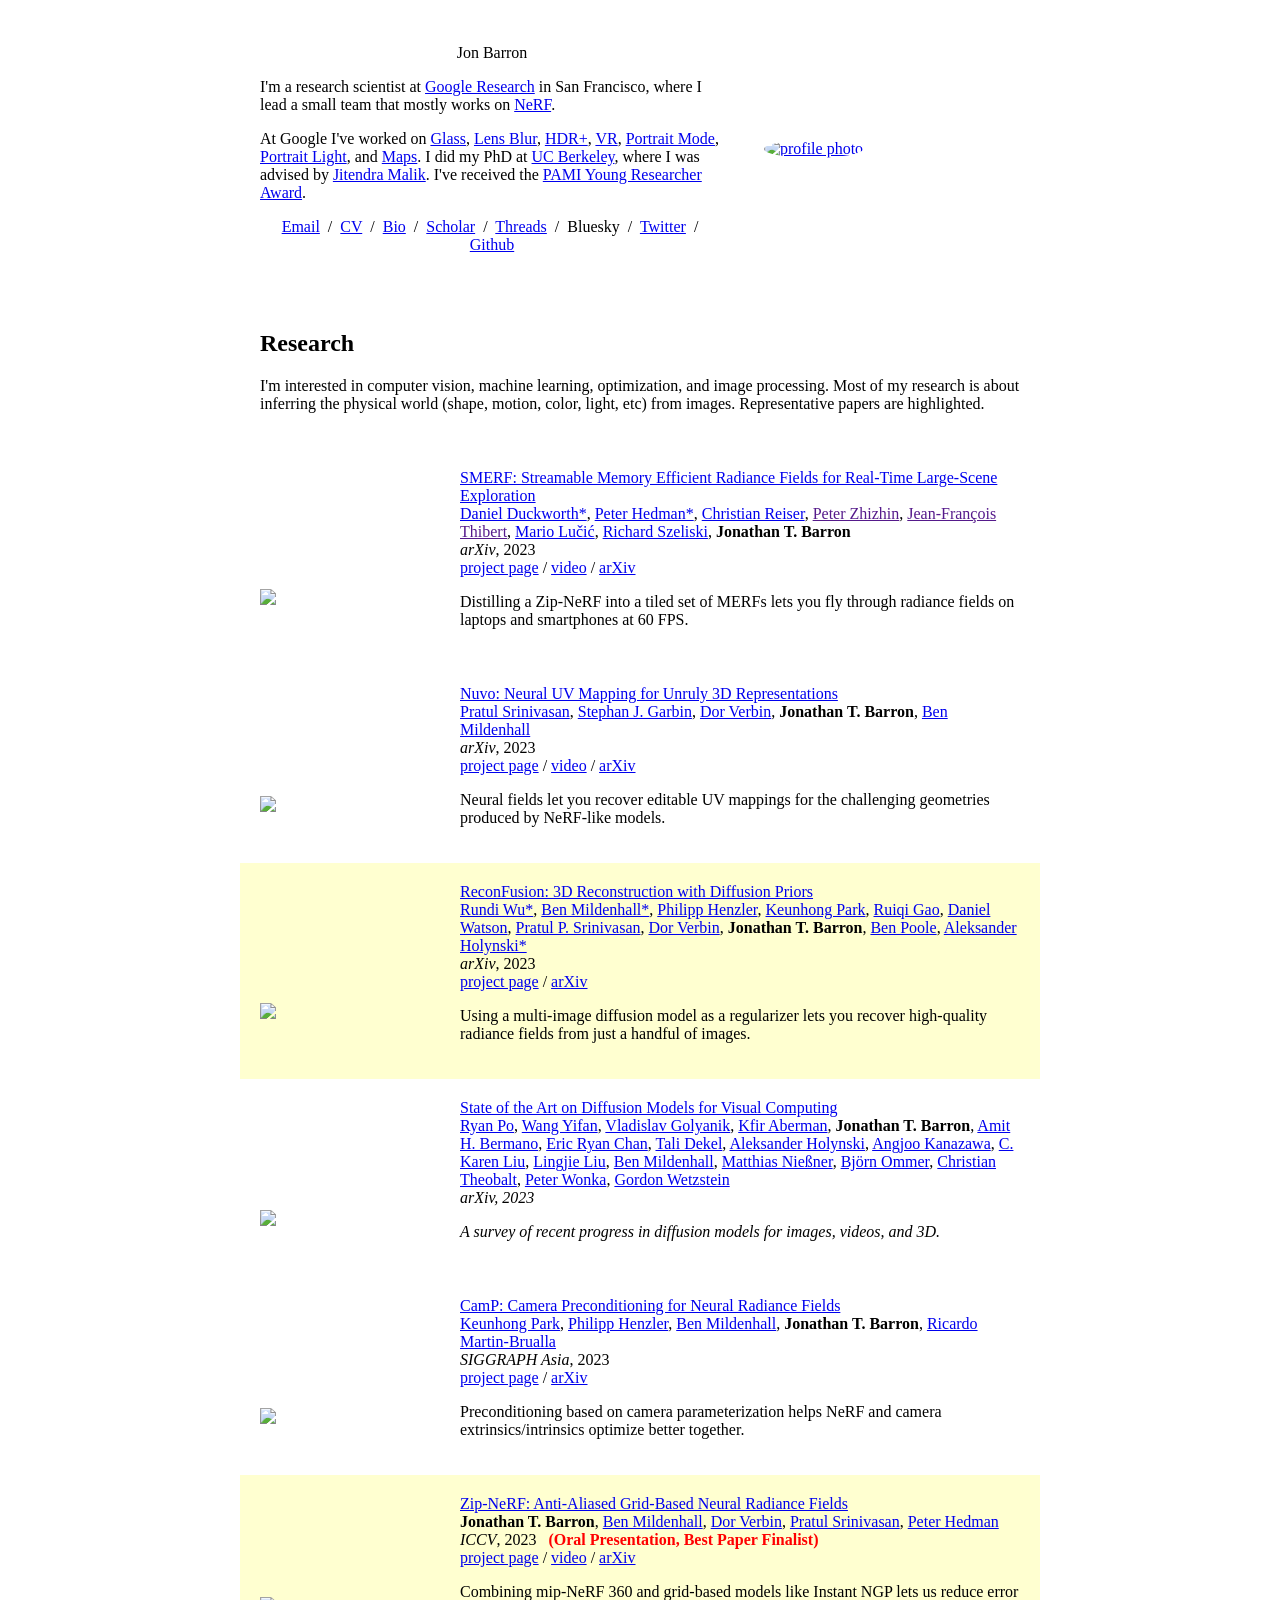
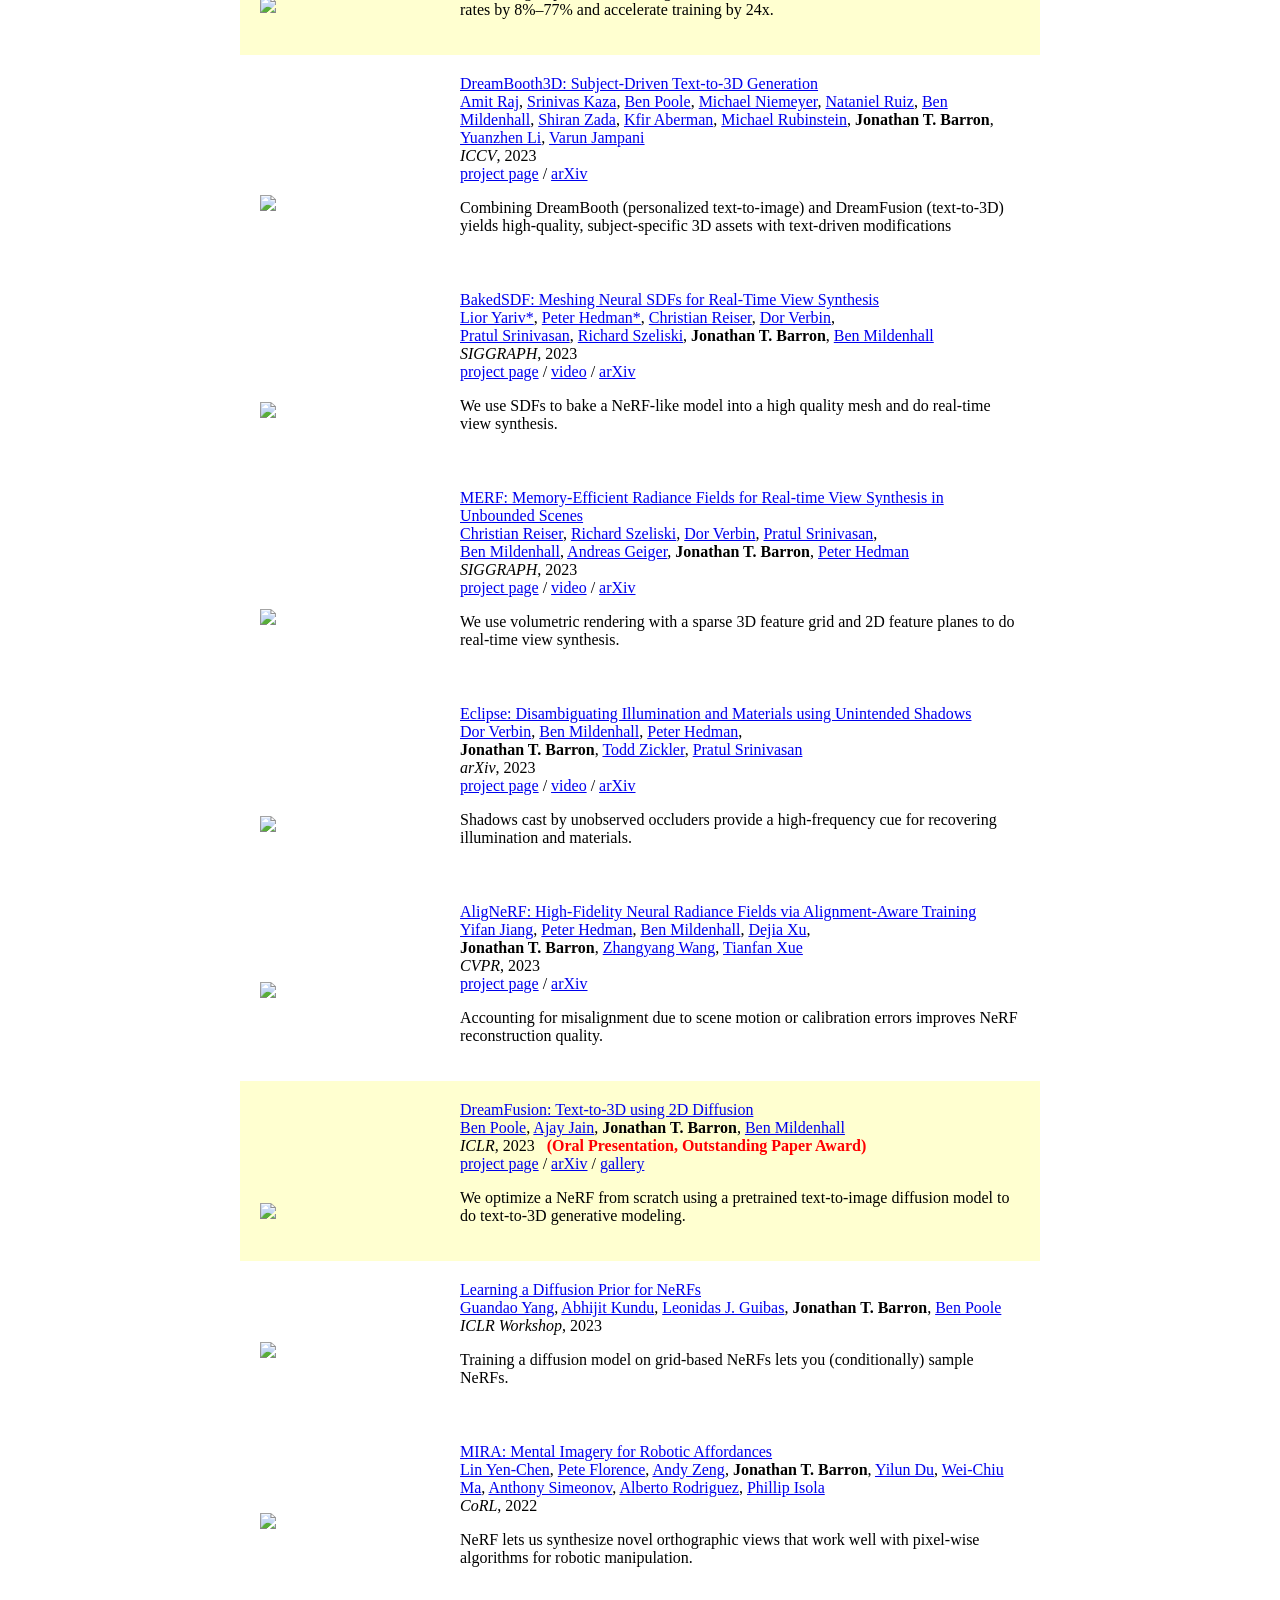
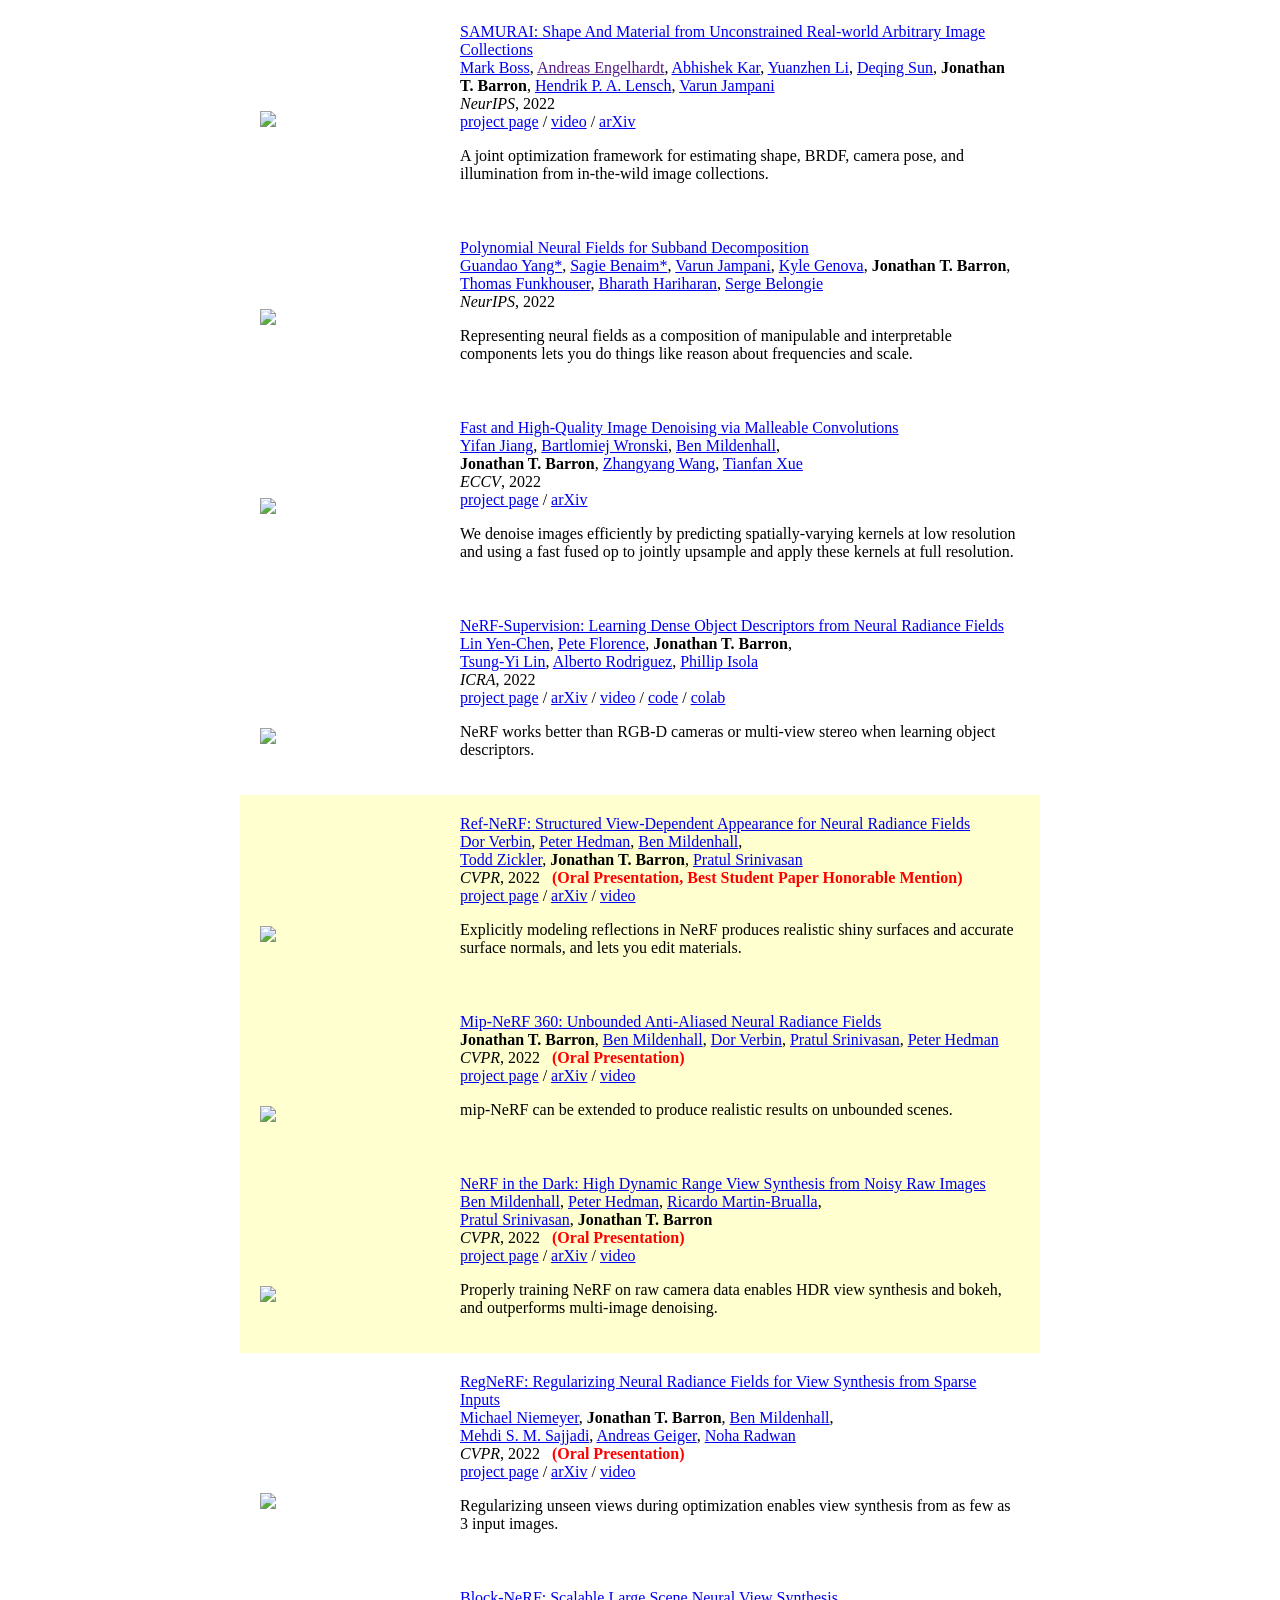
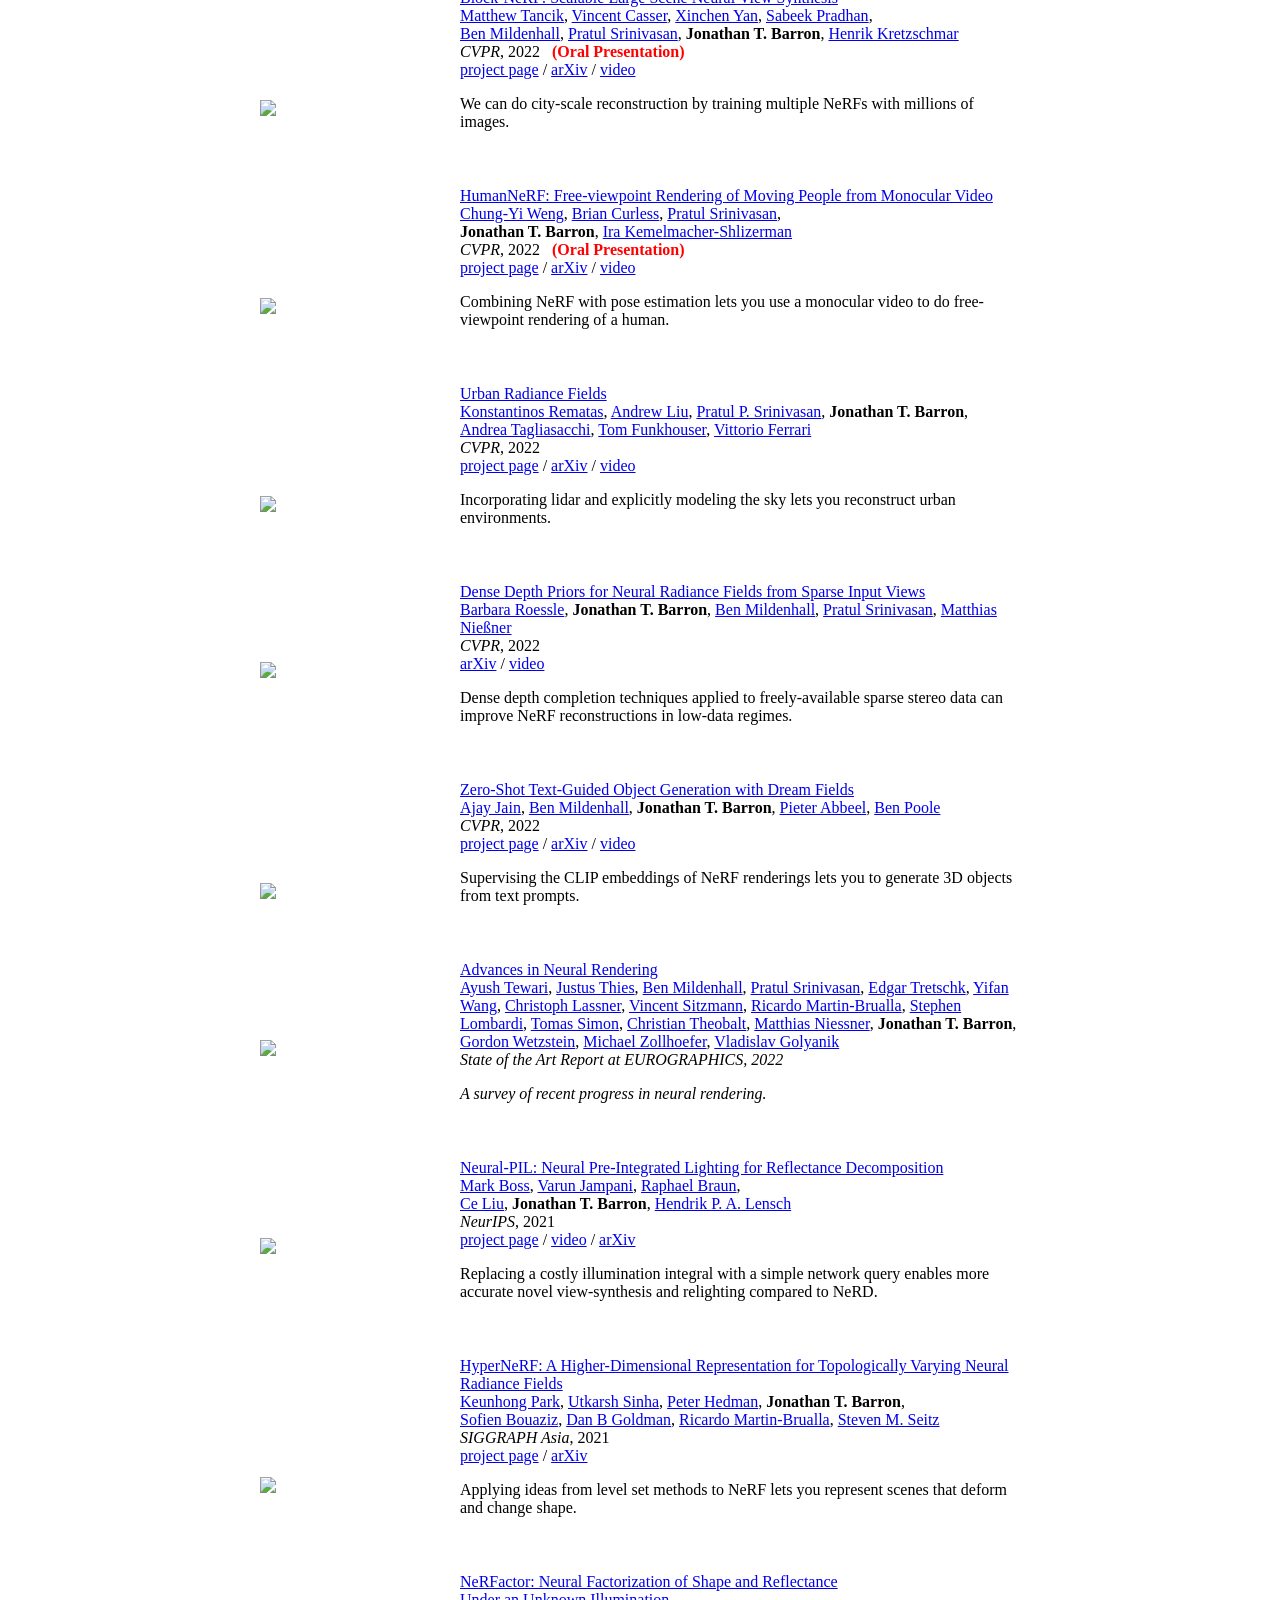
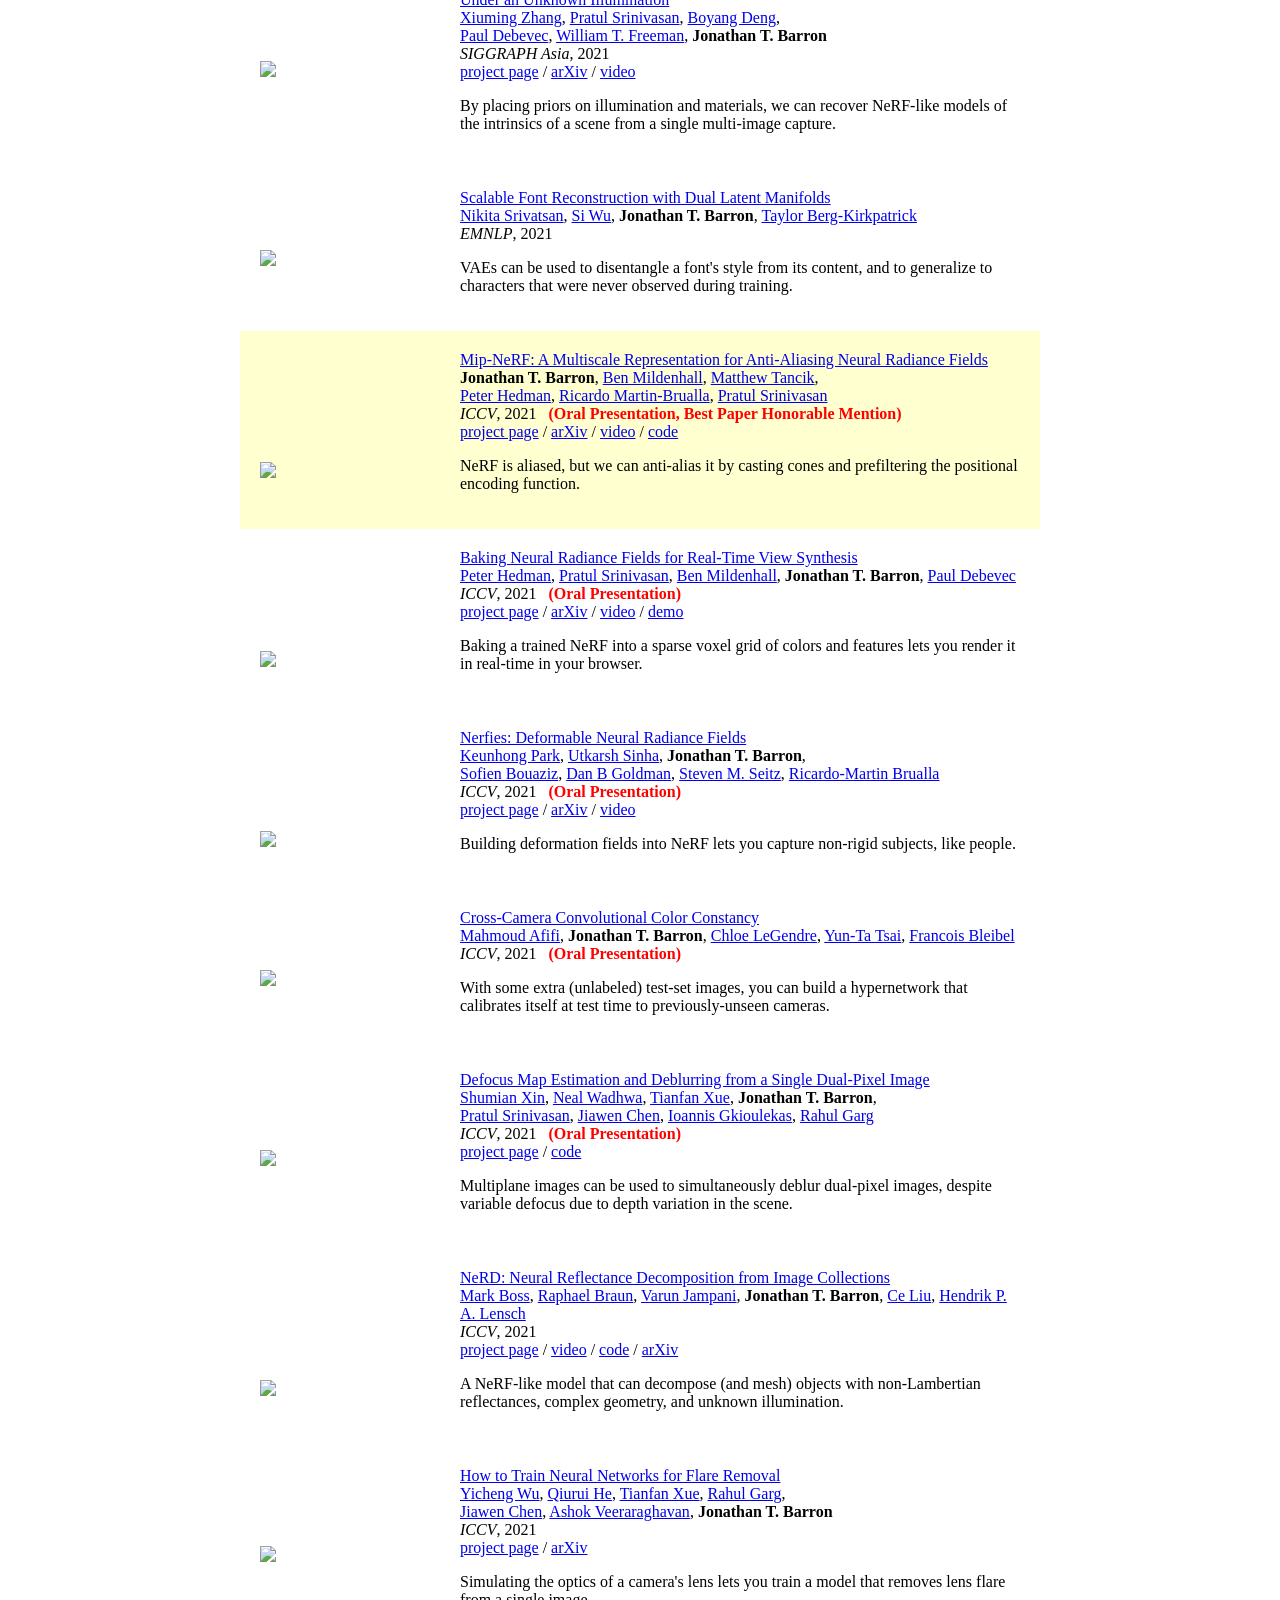
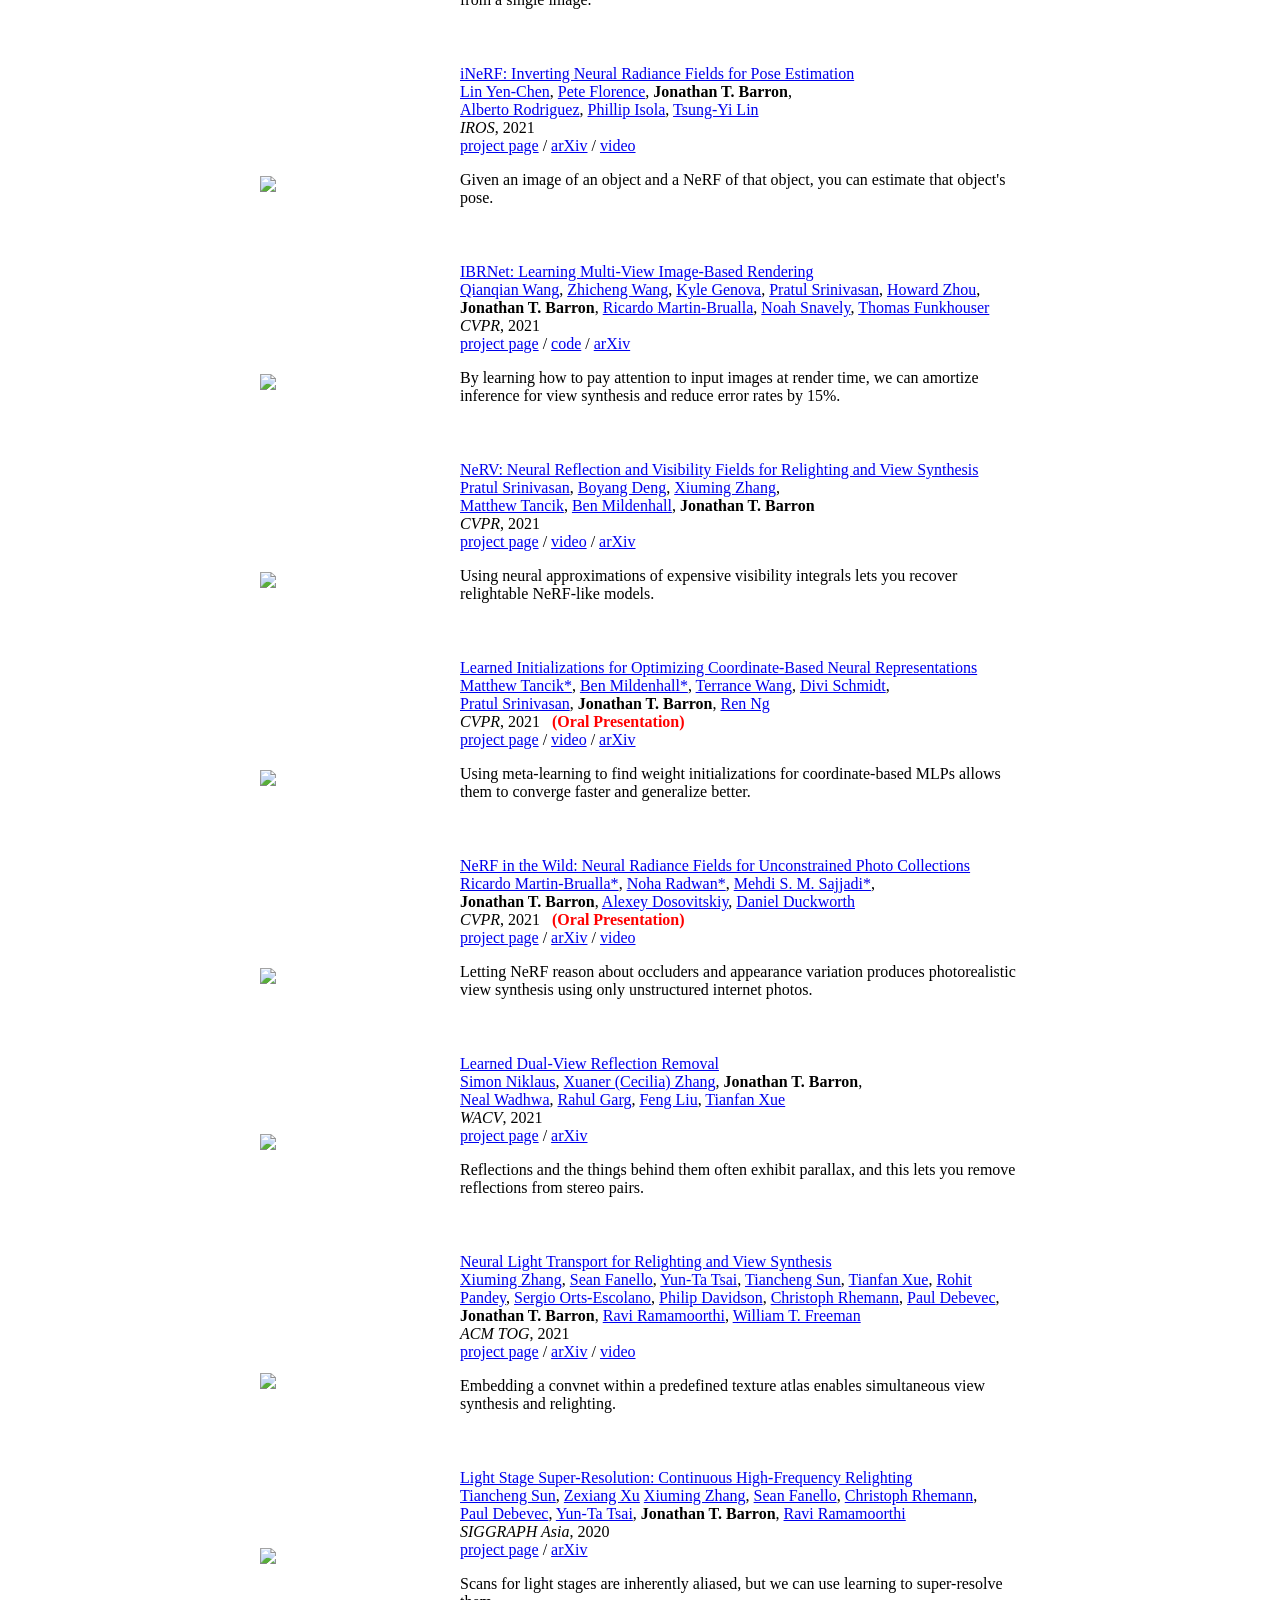
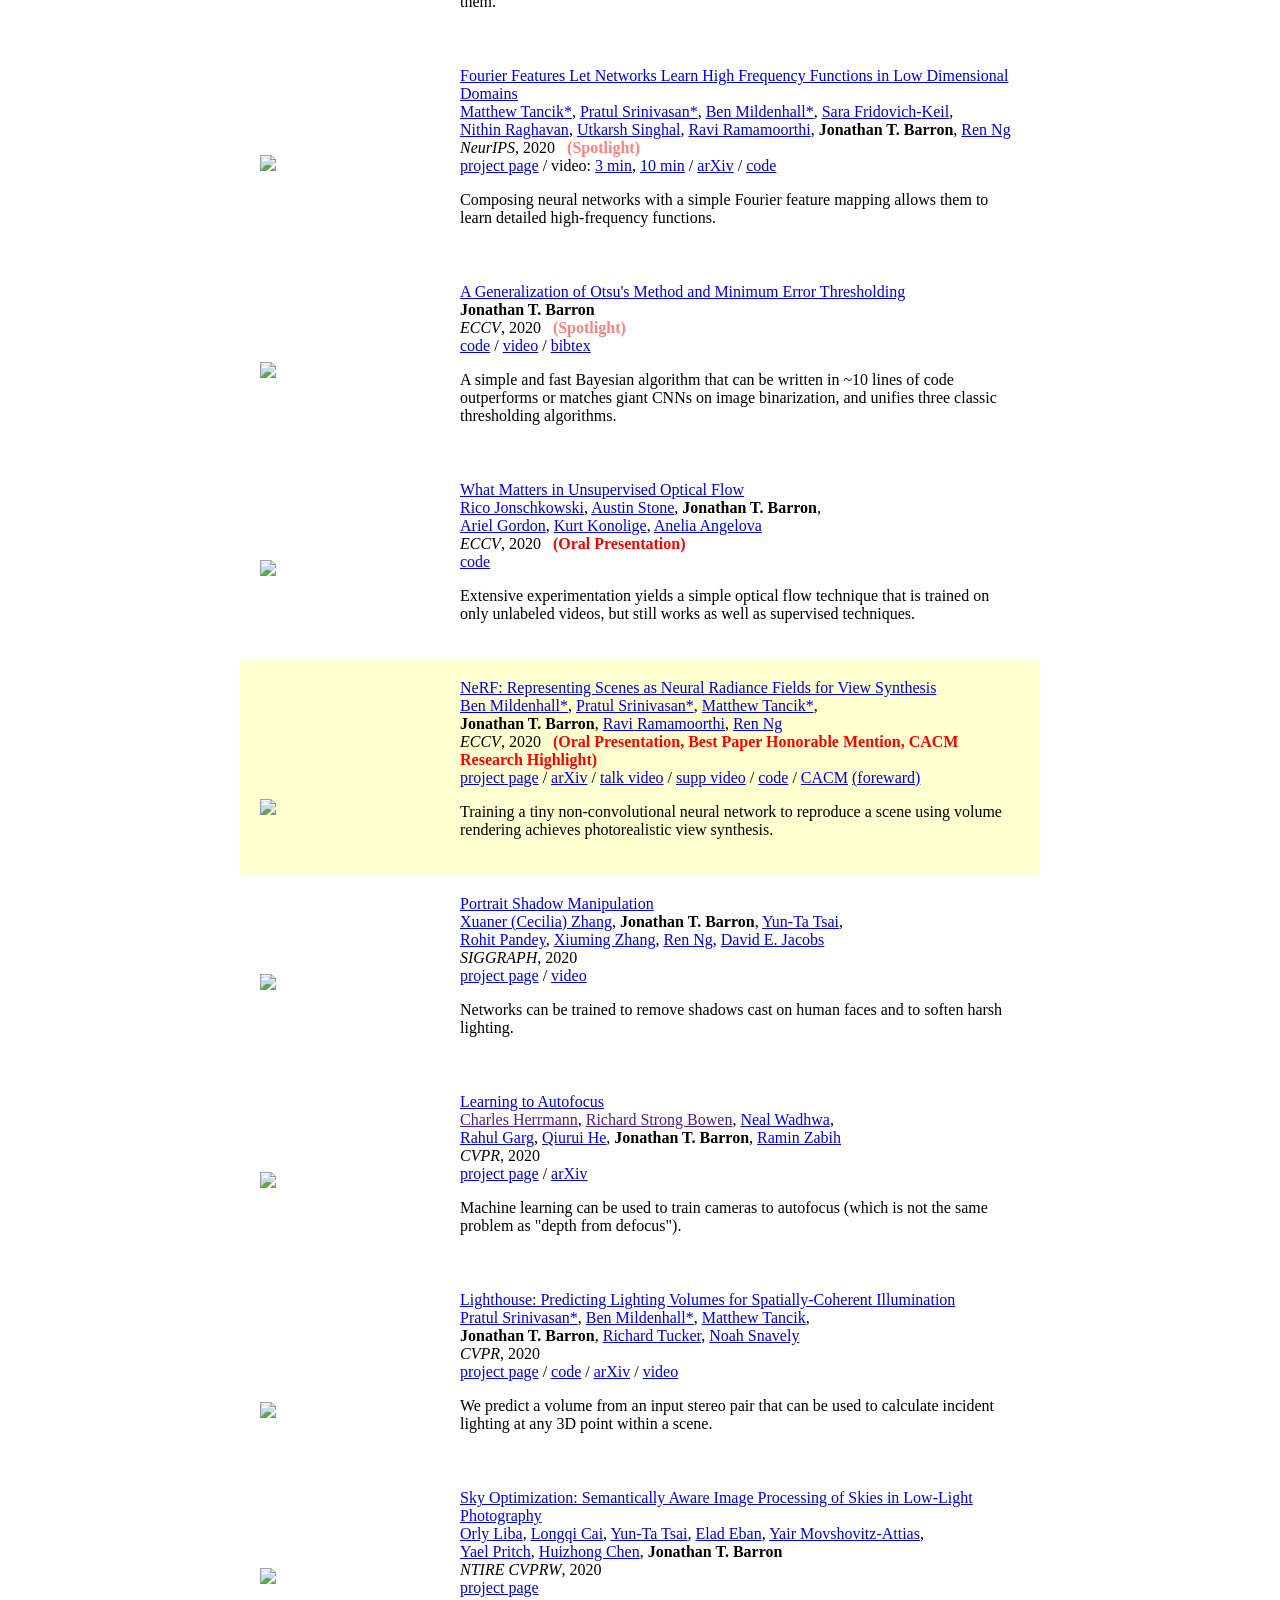
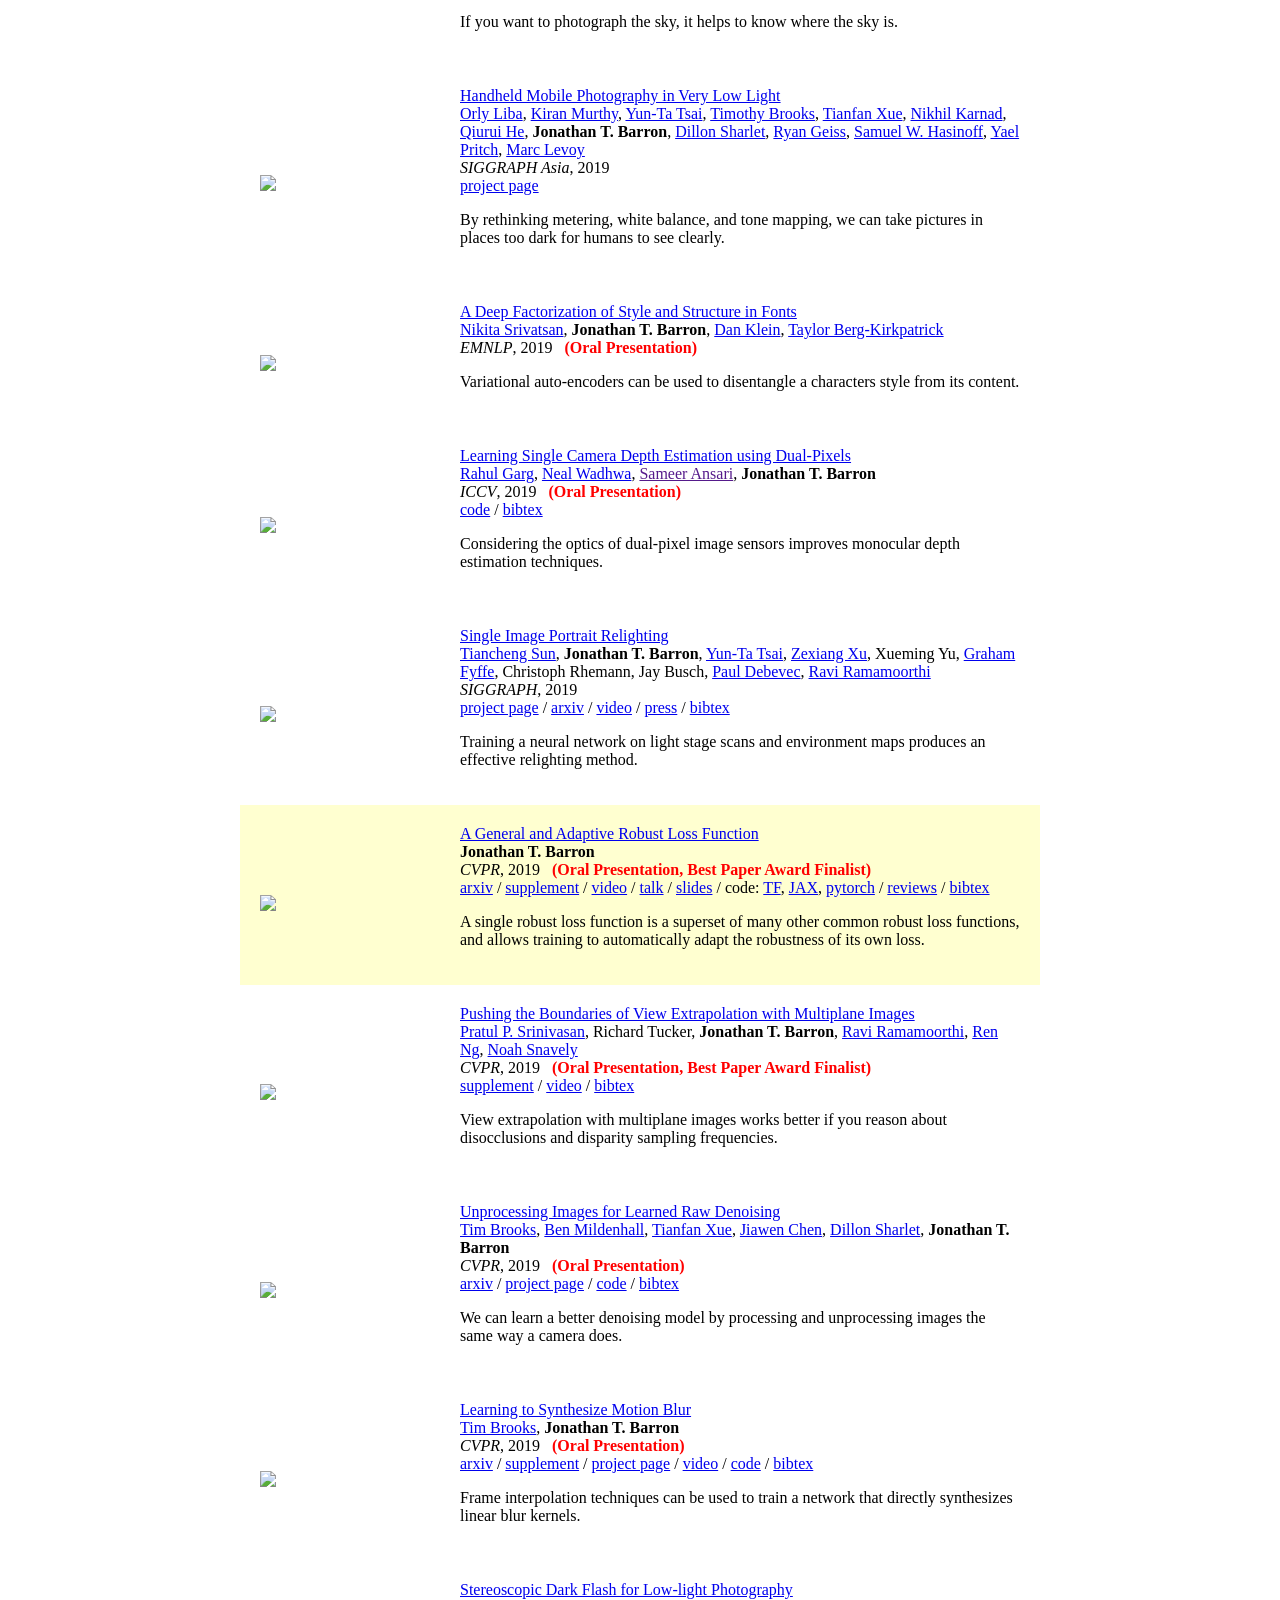
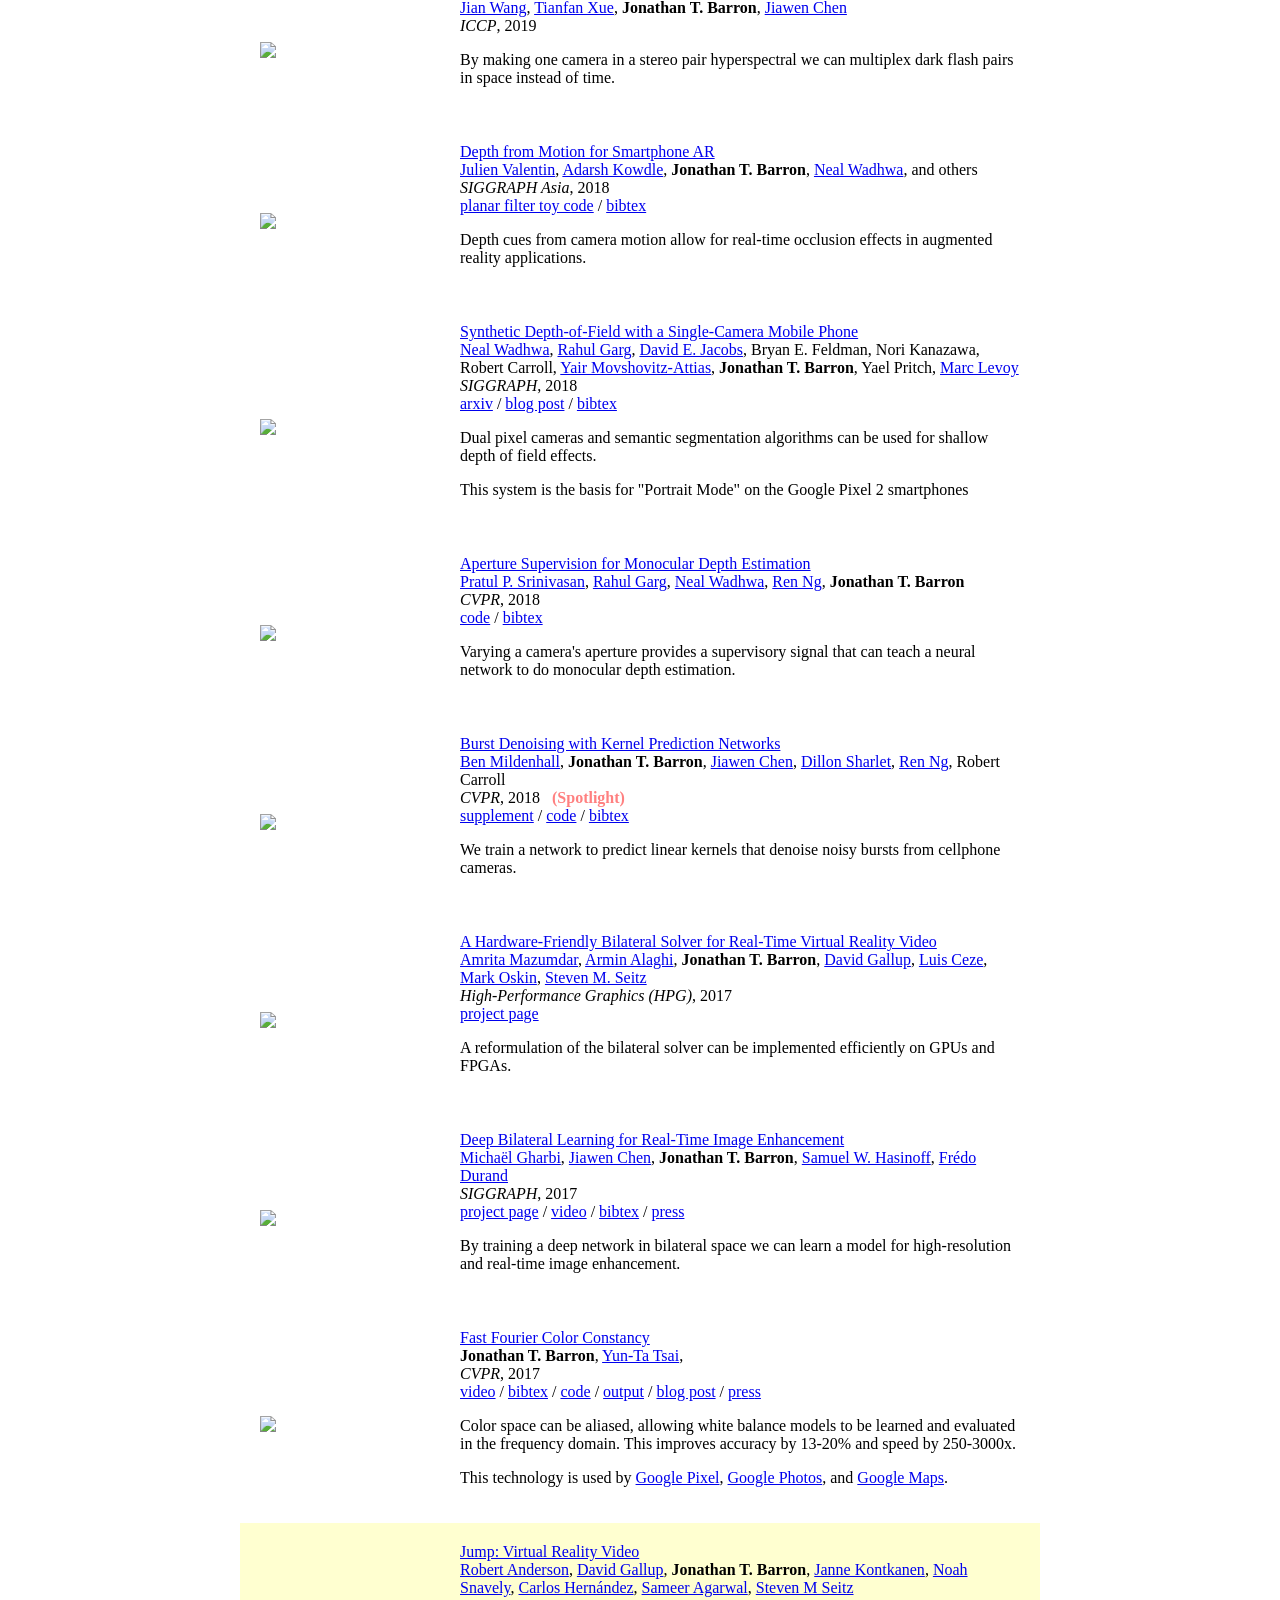
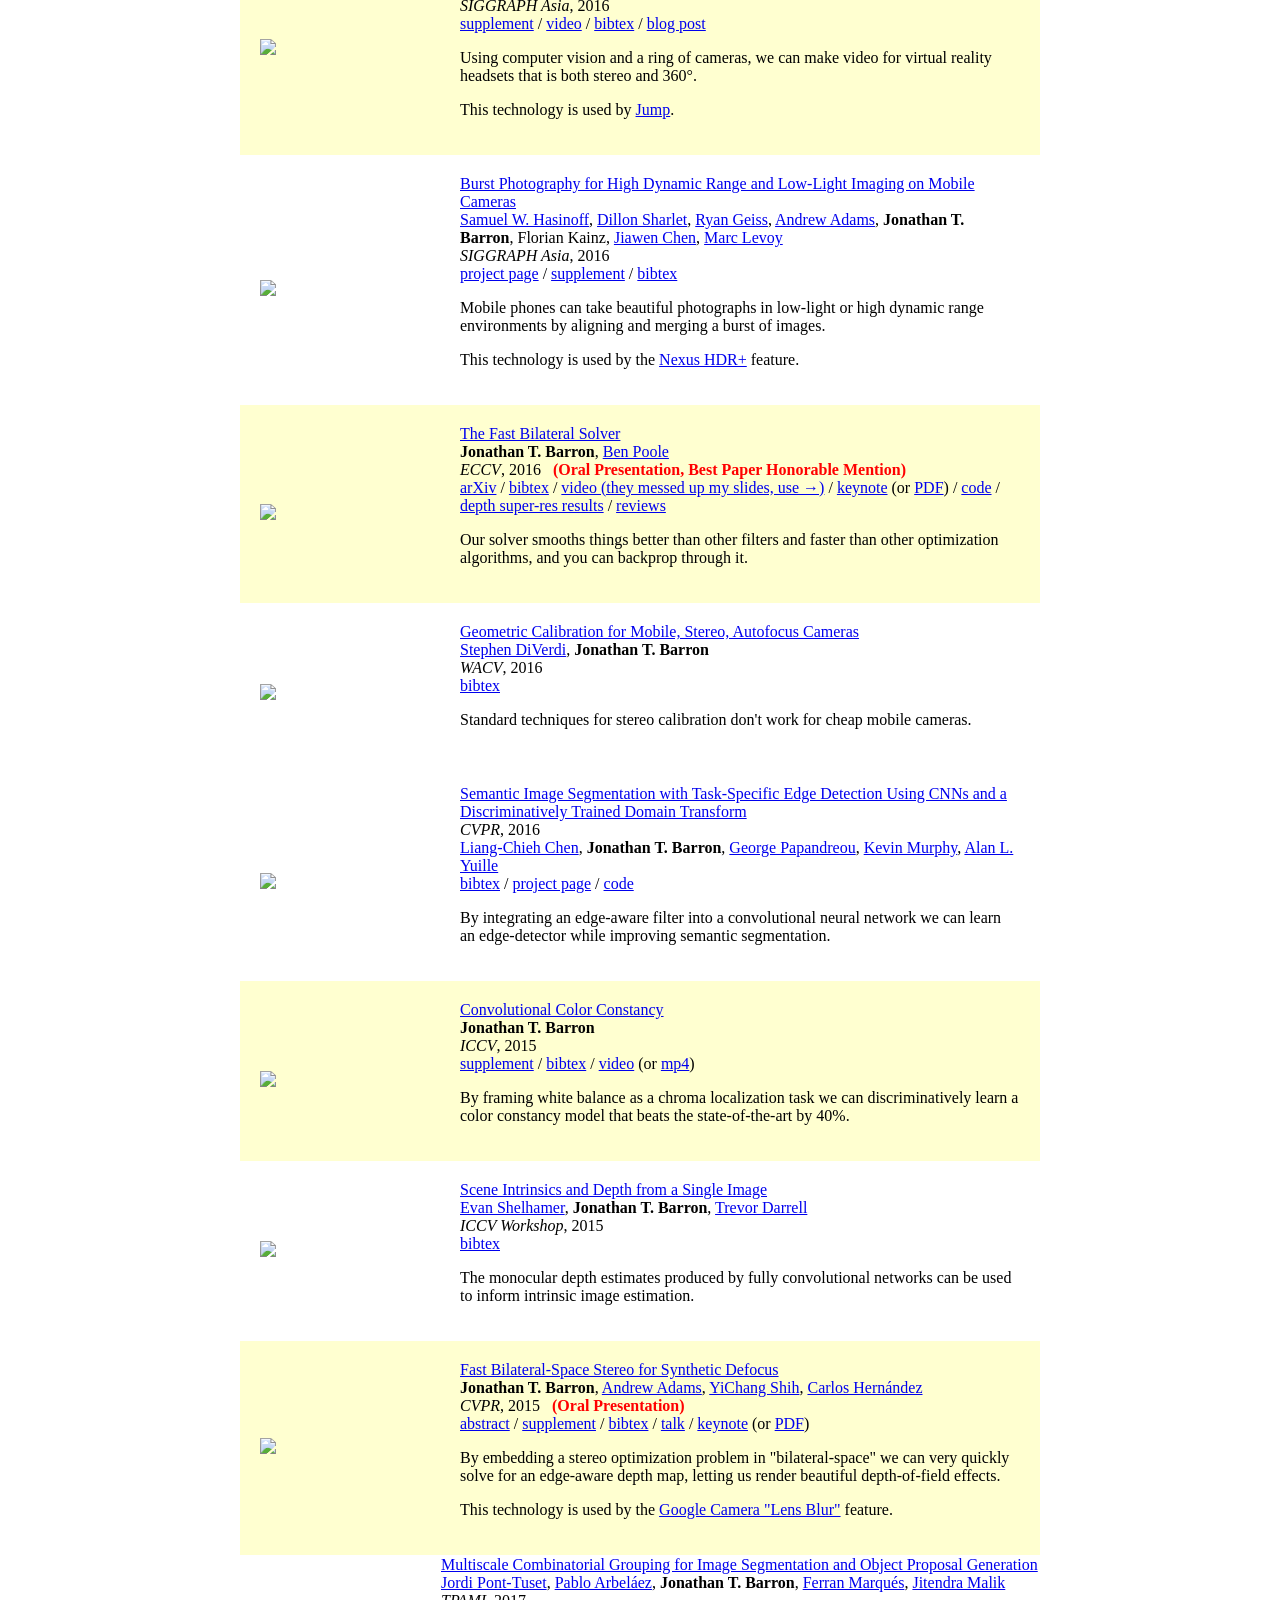
==== commit d61c1a15: "index.html" ====
--- a/index.html
+++ b/index.html
@@ -3,9 +3,9 @@
   <head>
     <meta http-equiv="Content-Type" content="text/html; charset=UTF-8">
 
-    <title>Jon Barron</title>
-
-    <meta name="author" content="Jon Barron">
+    <title>Mursaleen Mohi-ud-din</title>
+
+    <meta name="author" content="Mursaleen Mohi-ud-din">
     <meta name="viewport" content="width=device-width, initial-scale=1">
     <link rel="shortcut icon" href="images/favicon/favicon.ico" type="image/x-icon">
     <link rel="stylesheet" type="text/css" href="stylesheet.css">
@@ -28,12 +28,12 @@
                   At Google I've worked on <a href="https://www.google.com/glass/start/">Glass</a>,  <a href="https://ai.googleblog.com/2014/04/lens-blur-in-new-google-camera-app.html">Lens Blur</a>, <a href="https://ai.googleblog.com/2014/10/hdr-low-light-and-high-dynamic-range.html">HDR+</a>, <a href="https://blog.google/products/google-ar-vr/introducing-next-generation-jump/">VR</a>, <a href="https://ai.googleblog.com/2017/10/portrait-mode-on-pixel-2-and-pixel-2-xl.html">Portrait Mode</a>, <a href="https://ai.googleblog.com/2020/12/portrait-light-enhancing-portrait.html">Portrait Light</a>, and <a href="https://blog.google/products/maps/three-maps-updates-io-2022/">Maps</a>. I did my PhD at <a href="http://www.eecs.berkeley.edu/">UC Berkeley</a>, where I was advised by <a href="http://www.cs.berkeley.edu/~malik/">Jitendra Malik</a>. I've received the <a href="https://www.thecvf.com/?page_id=413#YRA">PAMI Young Researcher Award</a>.
                 </p>
                 <p style="text-align:center">
-                  <a href="mailto:jonbarron@gmail.com">Email</a> &nbsp;/&nbsp;
+                  <a href="mailto:darmozam99@gmail.com">Email</a> &nbsp;/&nbsp;
                   <a href="data/JonBarron-CV.pdf">CV</a> &nbsp;/&nbsp;
                   <a href="data/JonBarron-bio.txt">Bio</a> &nbsp;/&nbsp;
                   <a href="https://scholar.google.com/citations?hl=en&user=jktWnL8AAAAJ">Scholar</a> &nbsp;/&nbsp;
 				  <a href="https://www.threads.net/@jonbarron">Threads</a> &nbsp;/&nbsp;
-				  <a href="https://bsky.app/profile/jonbarron.bsky.social">Bluesky</a> &nbsp;/&nbsp;
+				  <!a href="https://bsky.app/profile/jonbarron.bsky.social">Bluesky</a> &nbsp;/&nbsp;
                   <a href="https://twitter.com/jon_barron">Twitter</a> &nbsp;/&nbsp;
                   <a href="https://github.com/jonbarron/">Github</a>
                 </p>
